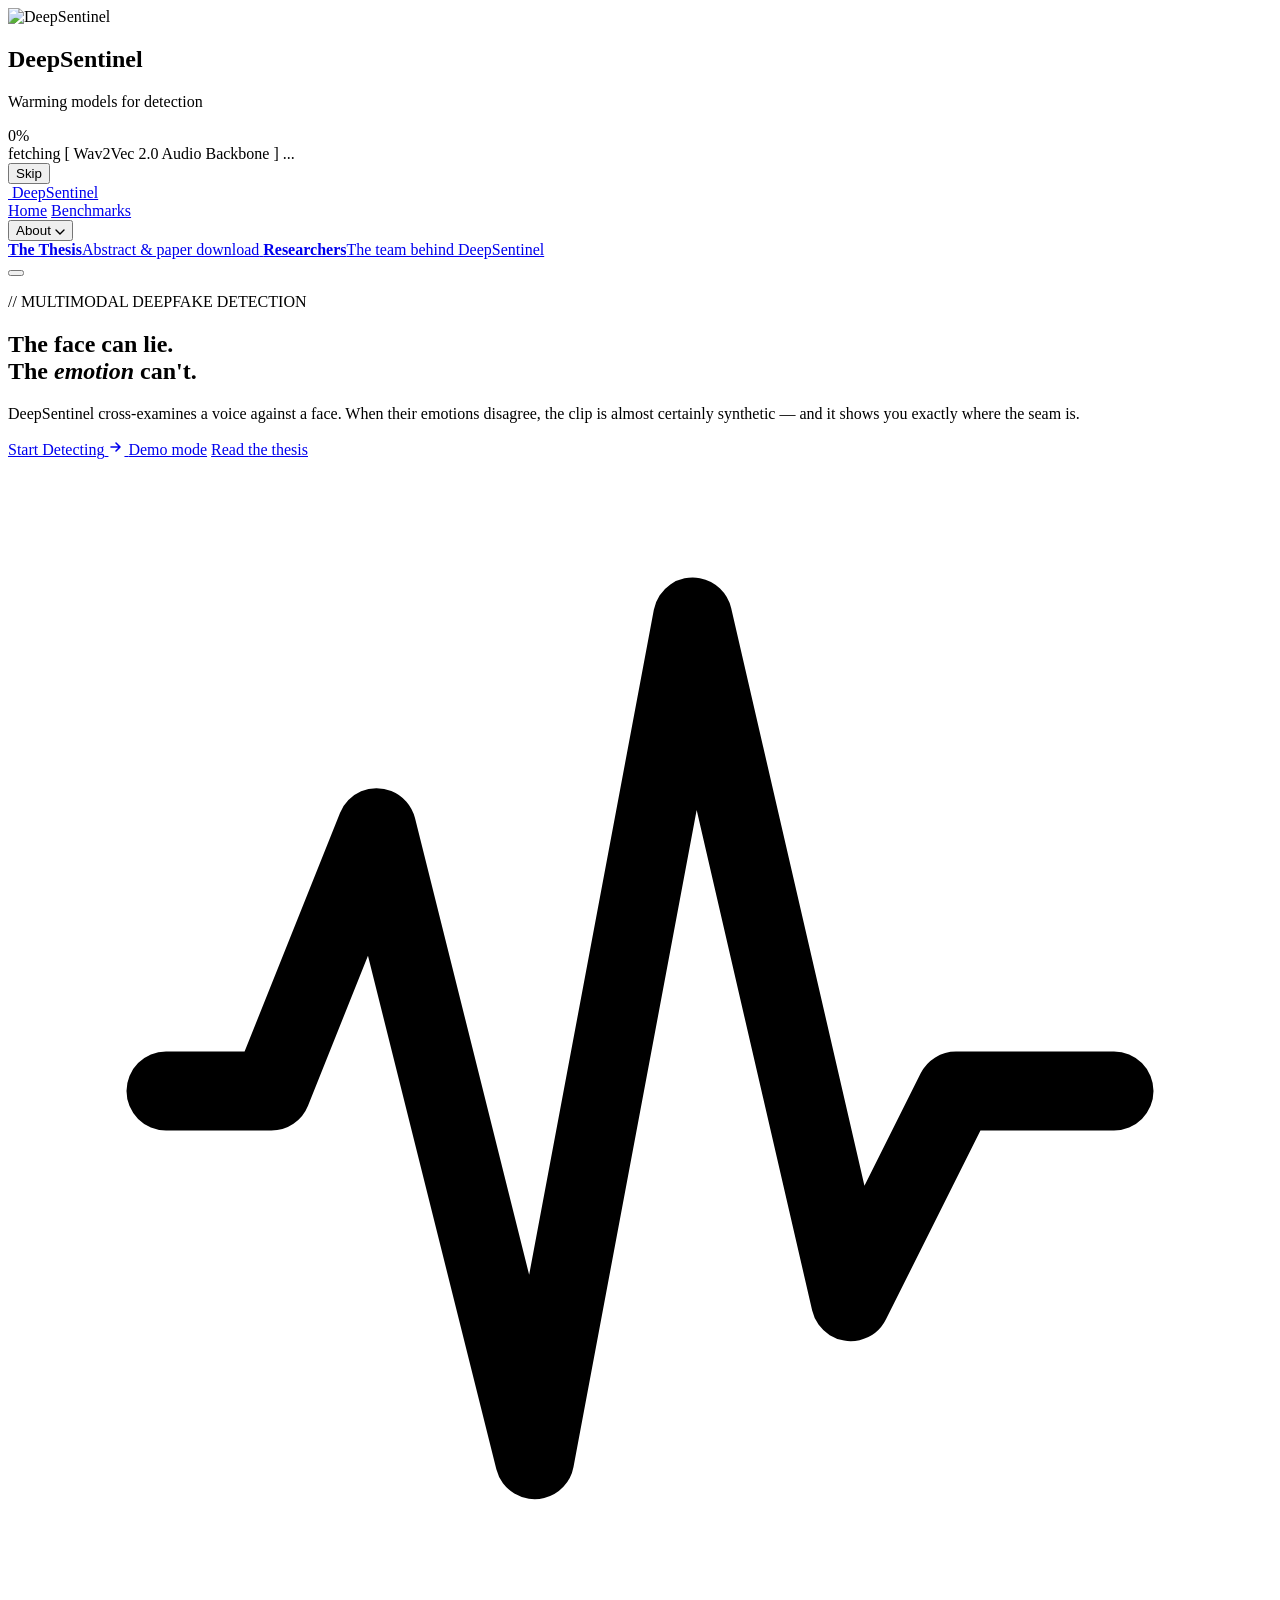
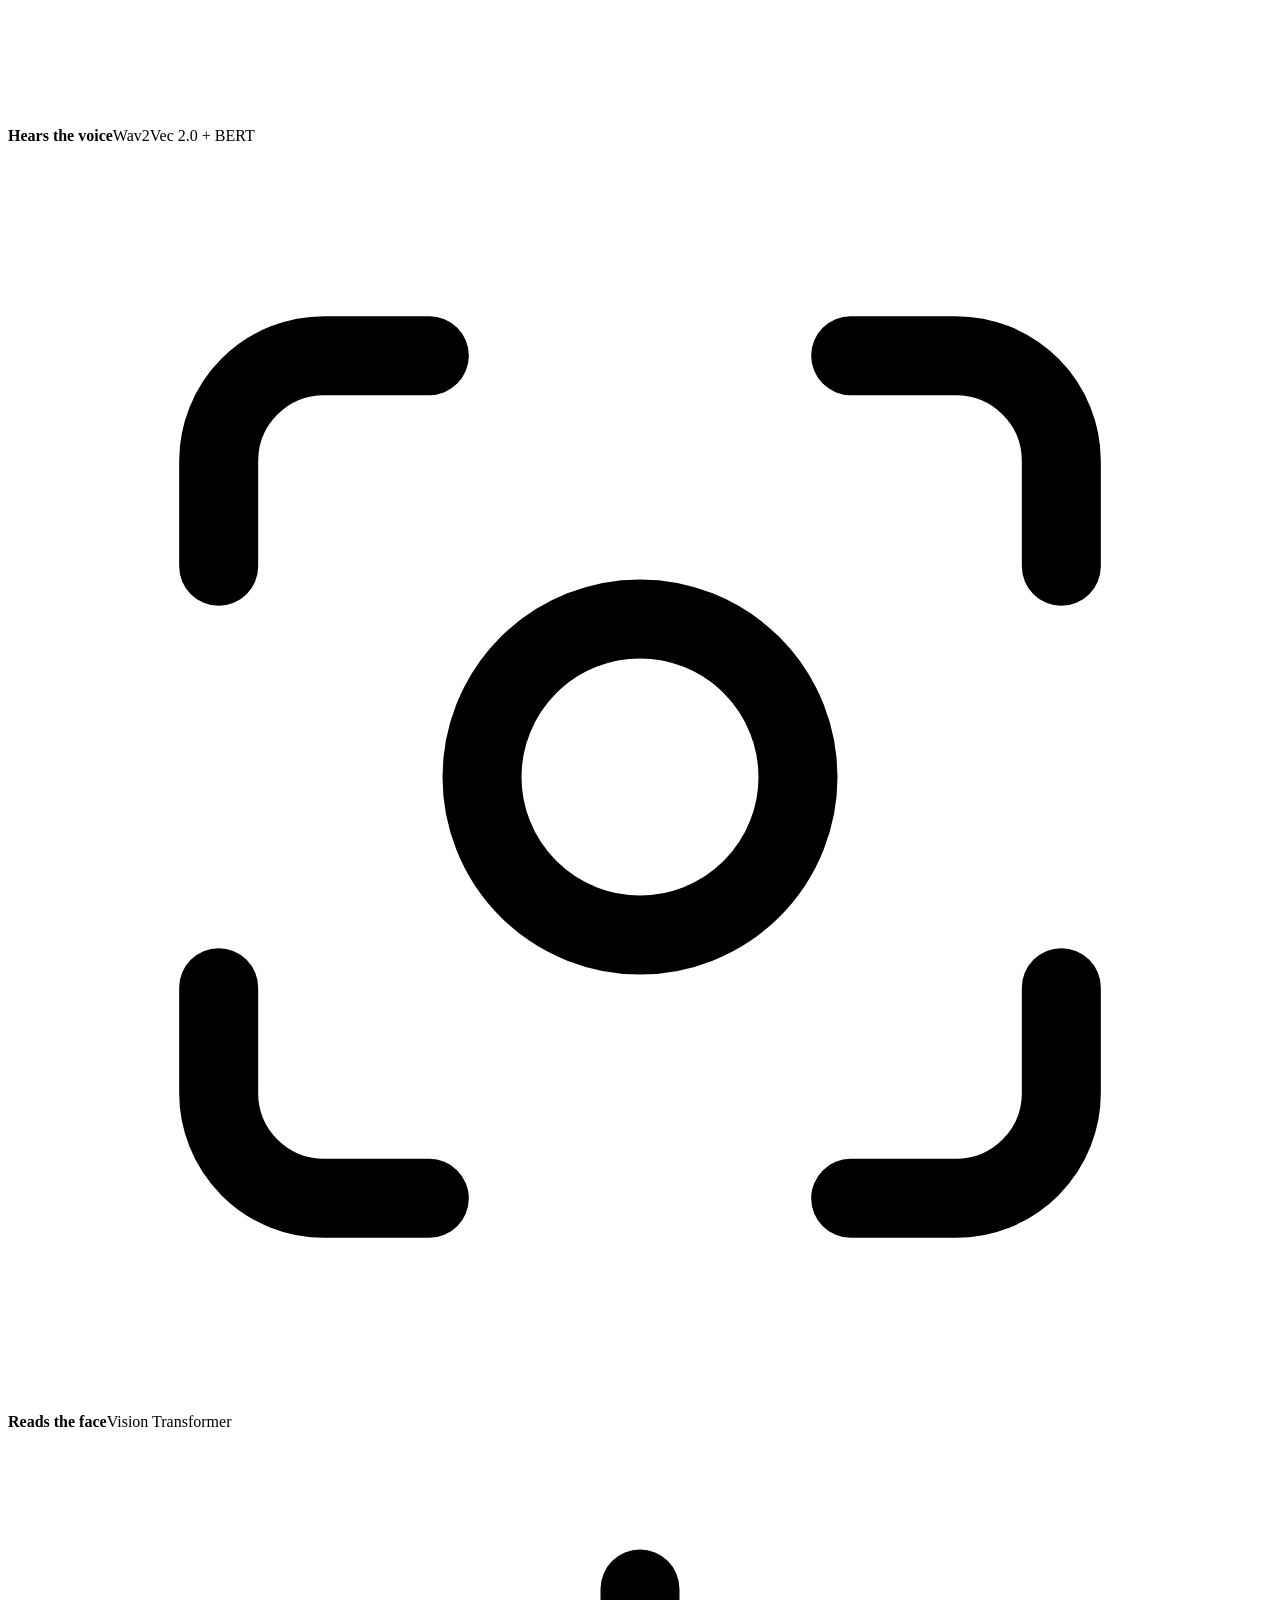
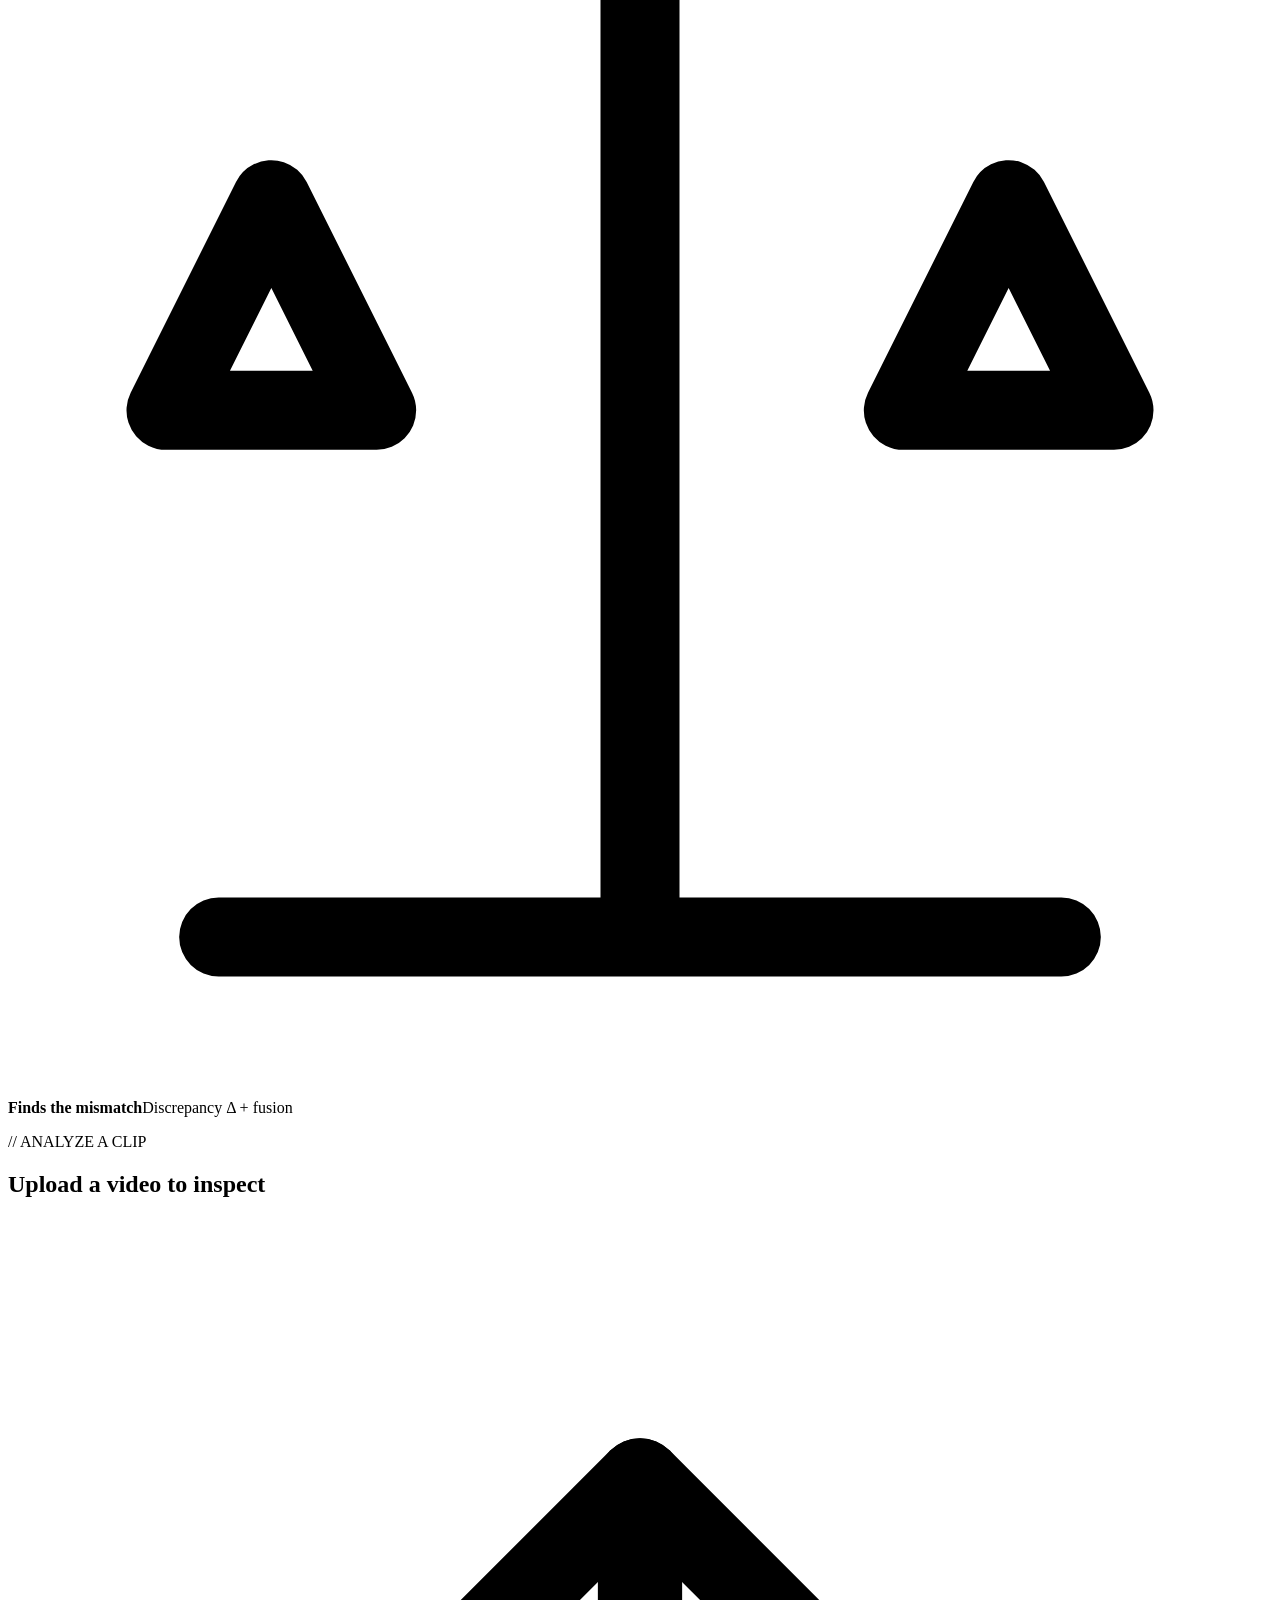
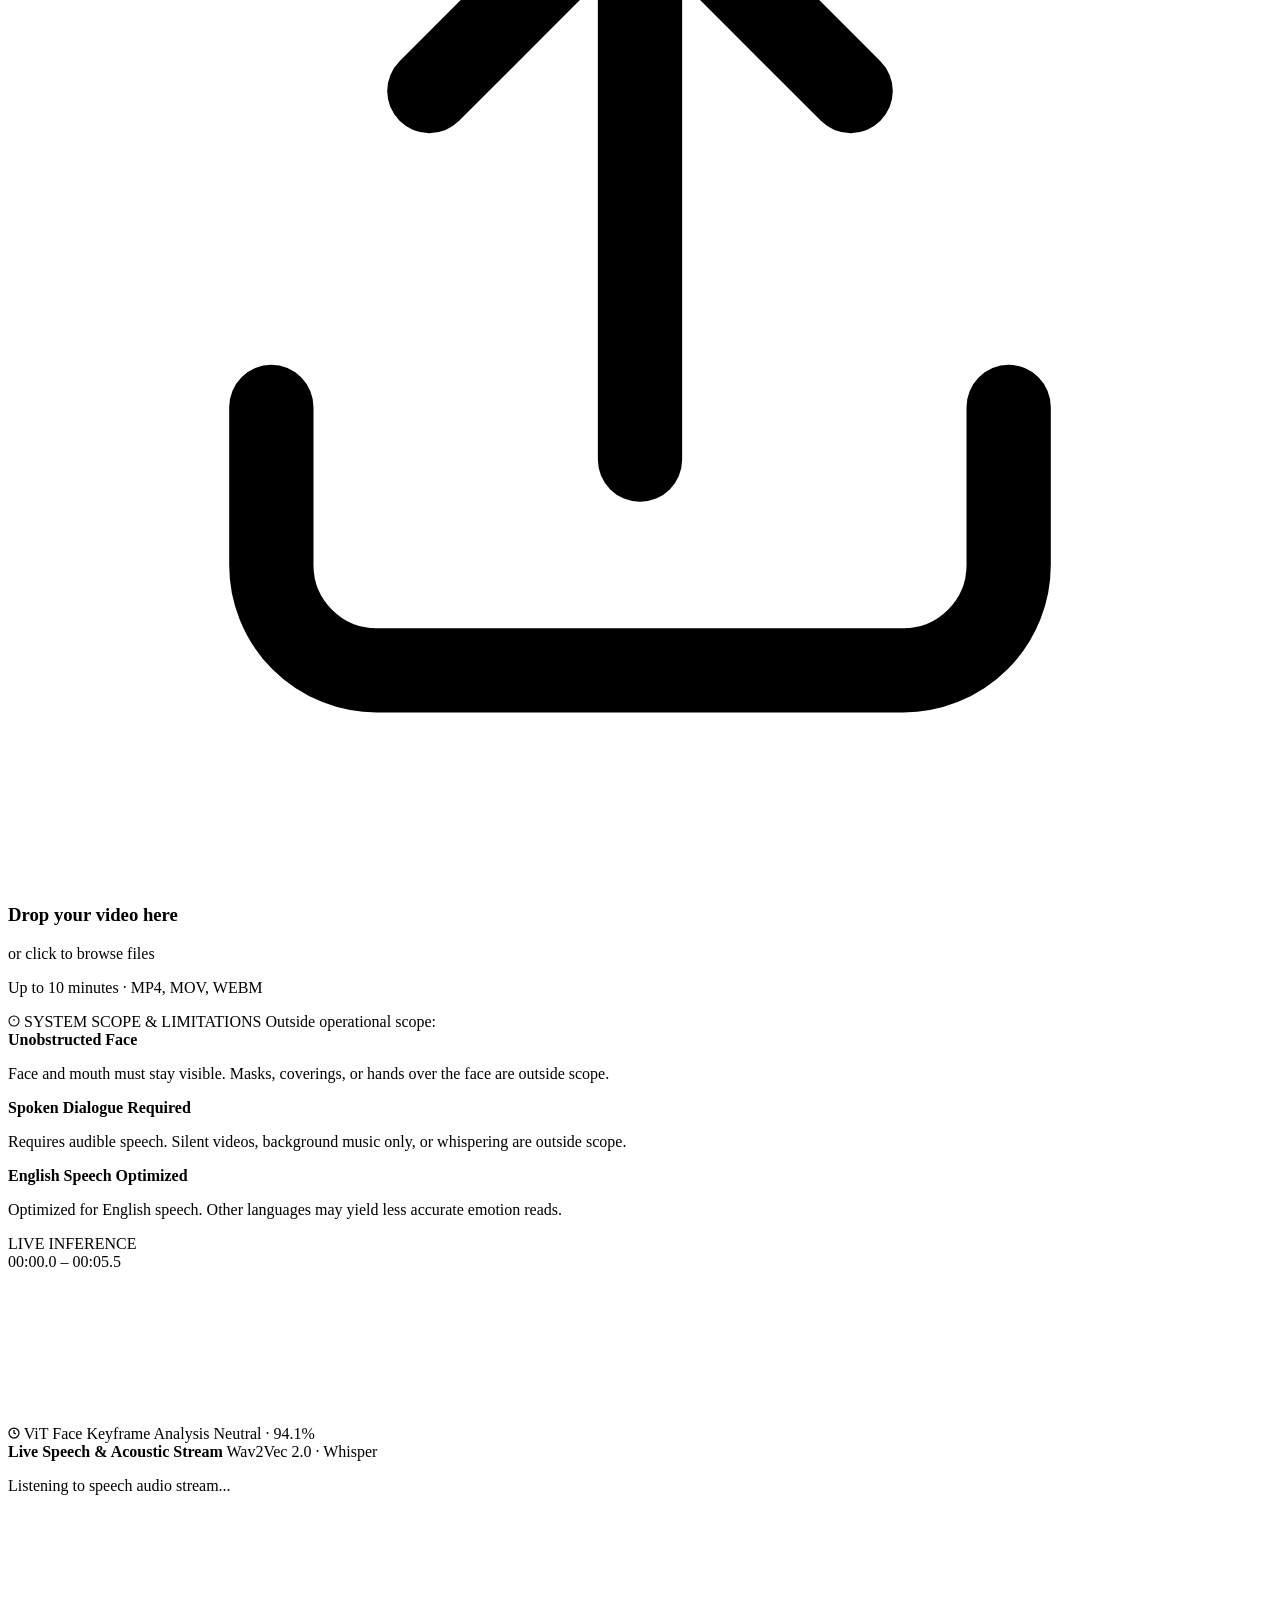
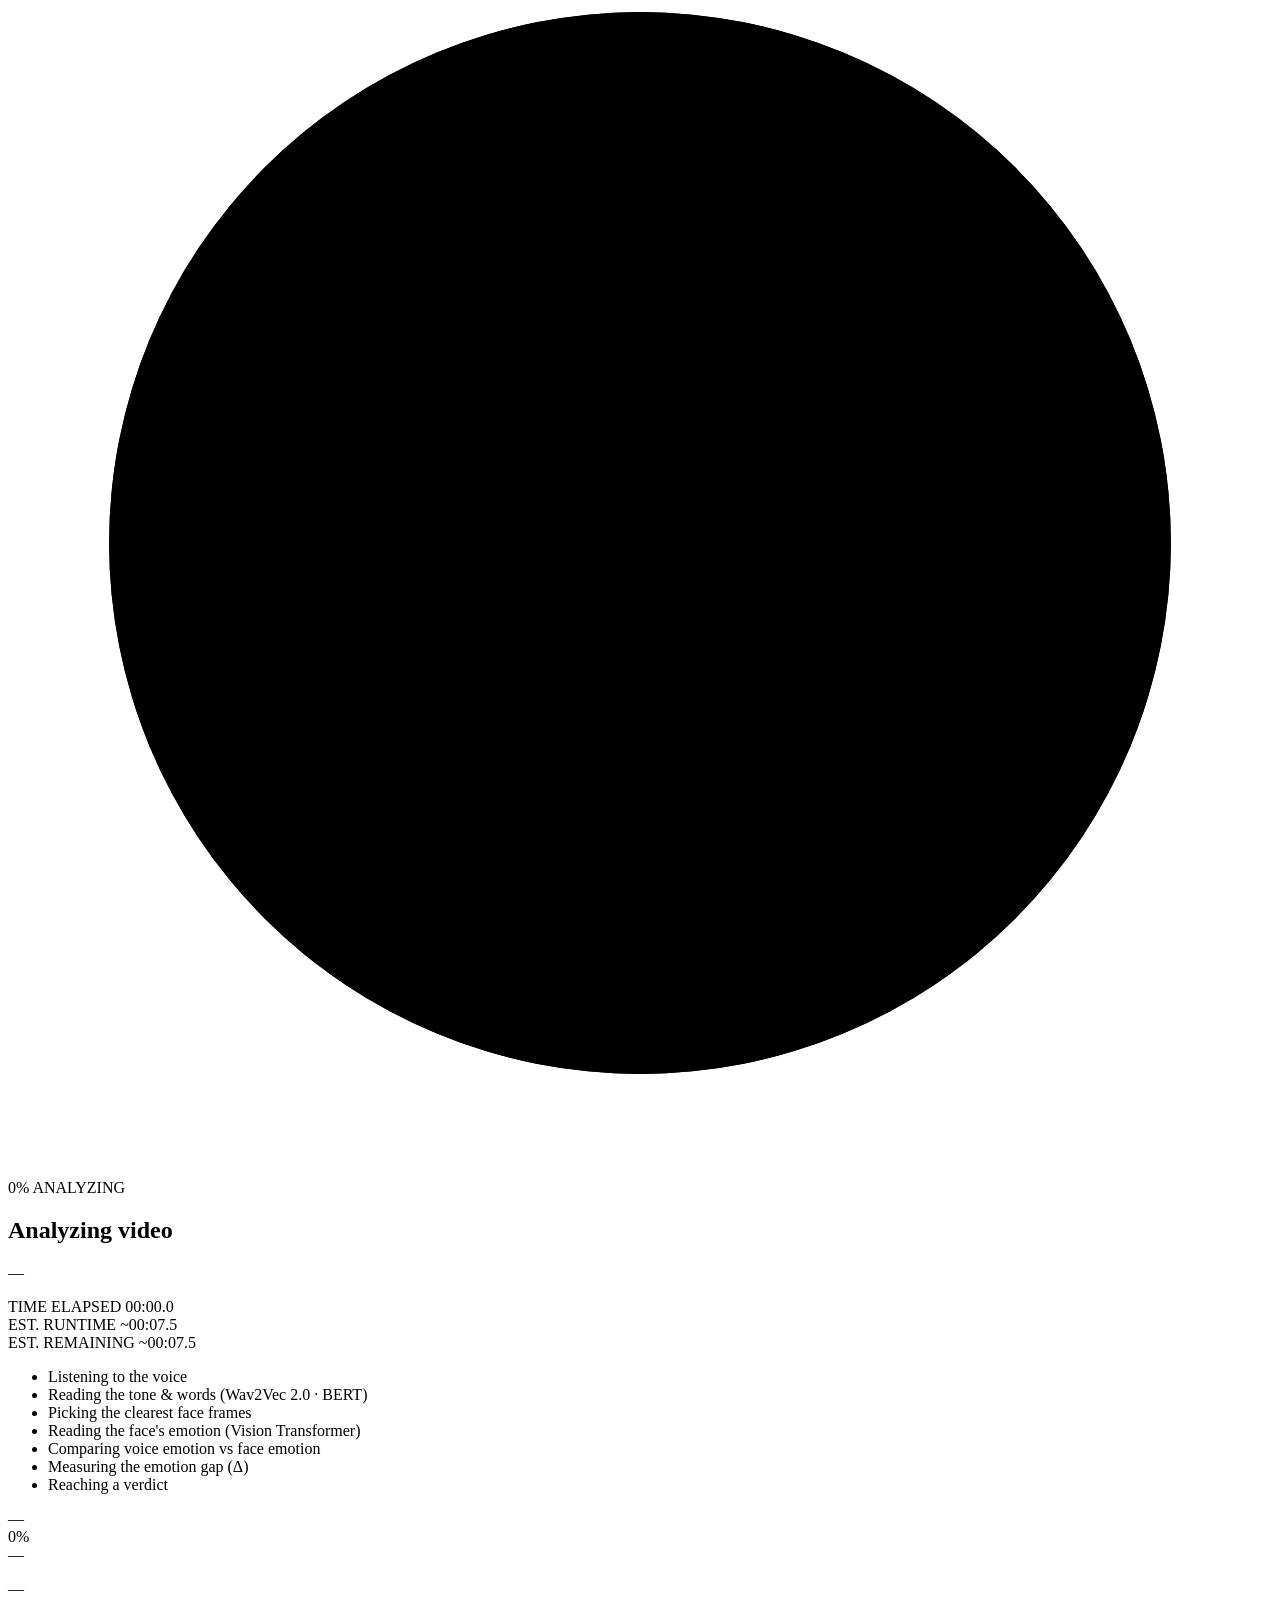
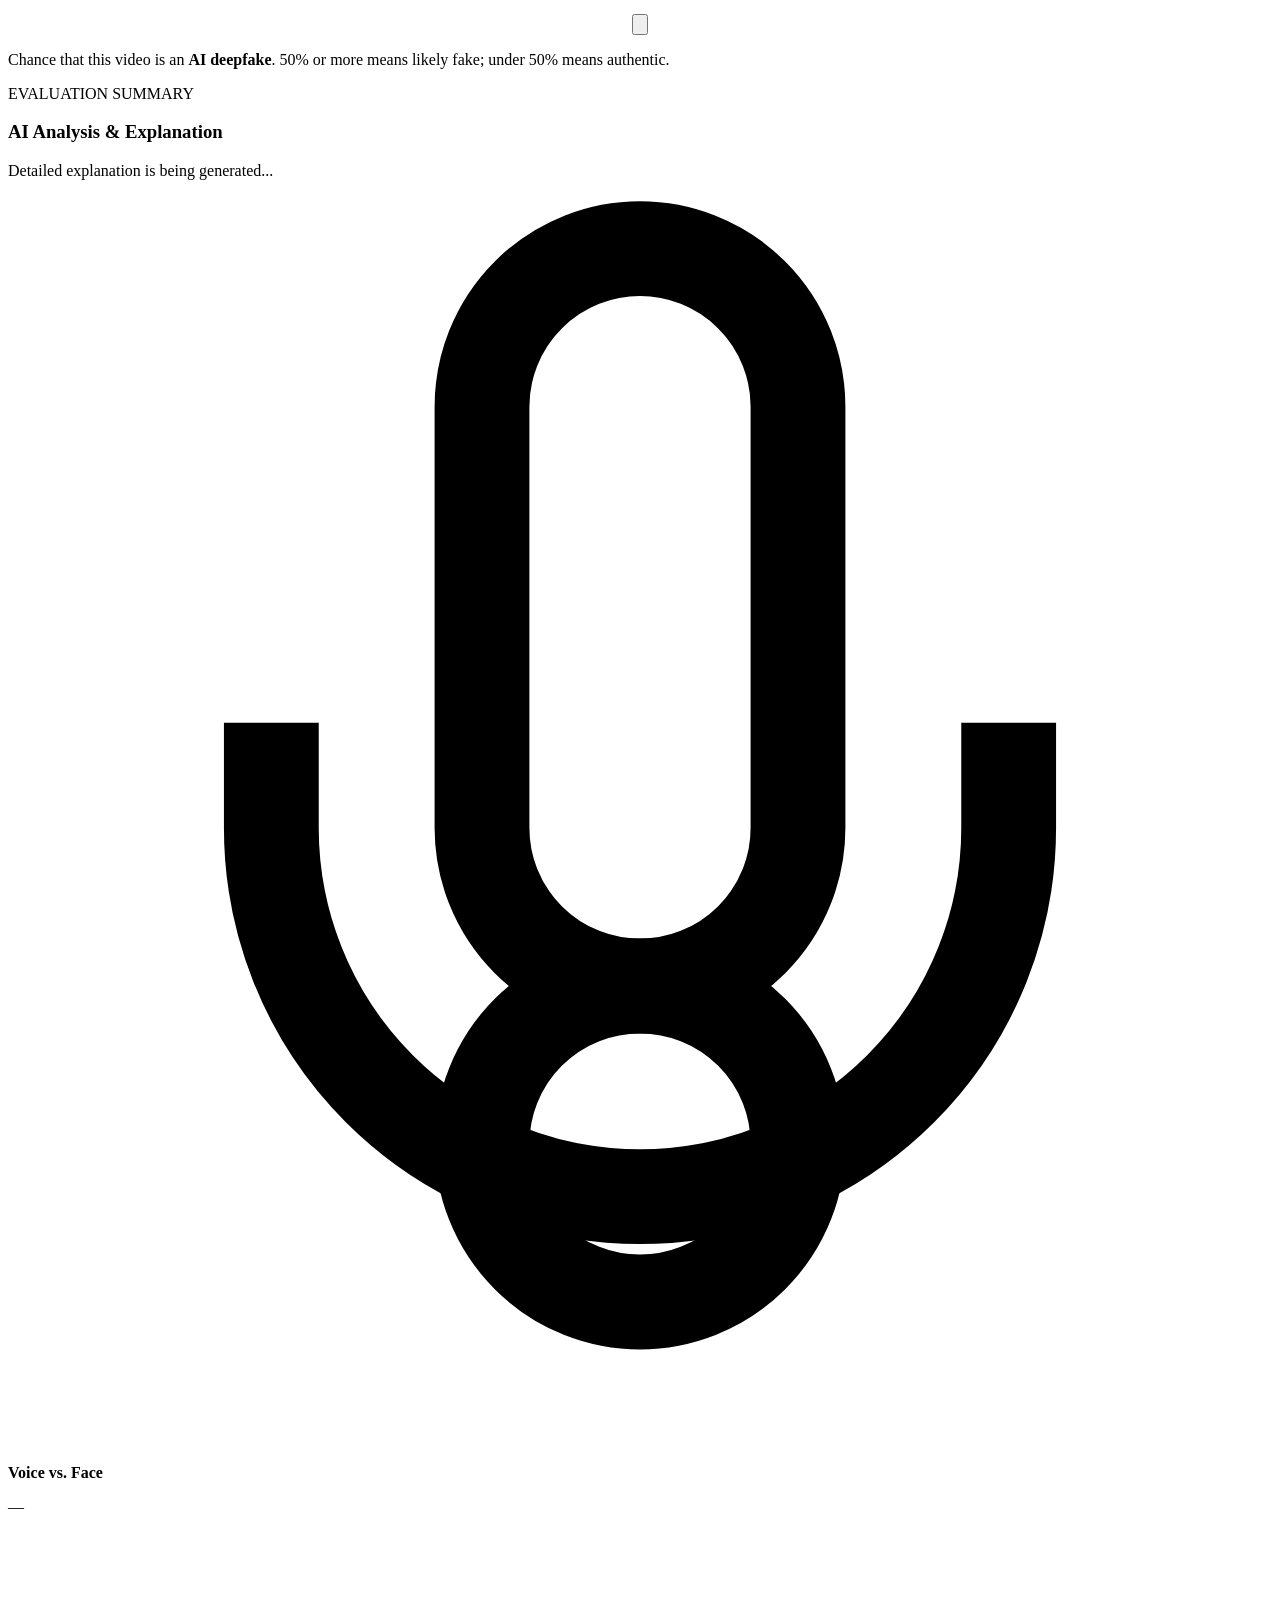
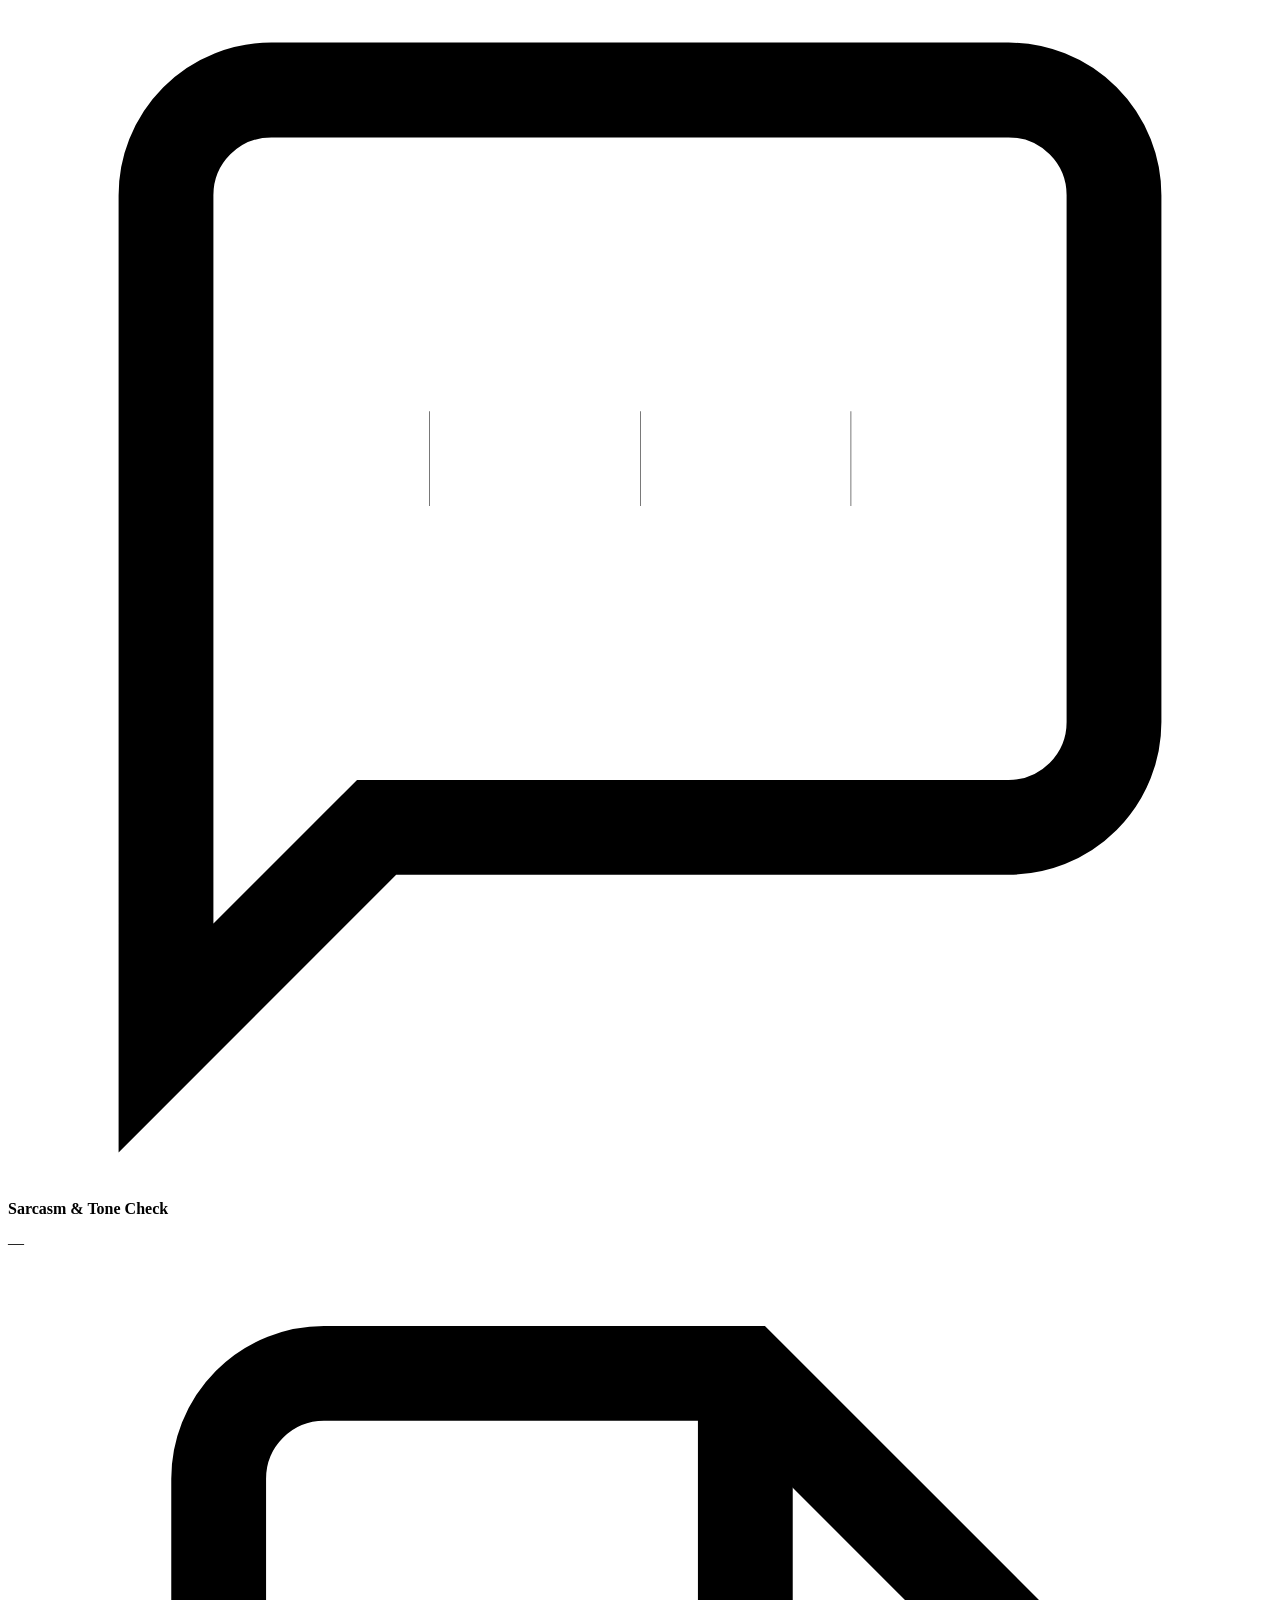
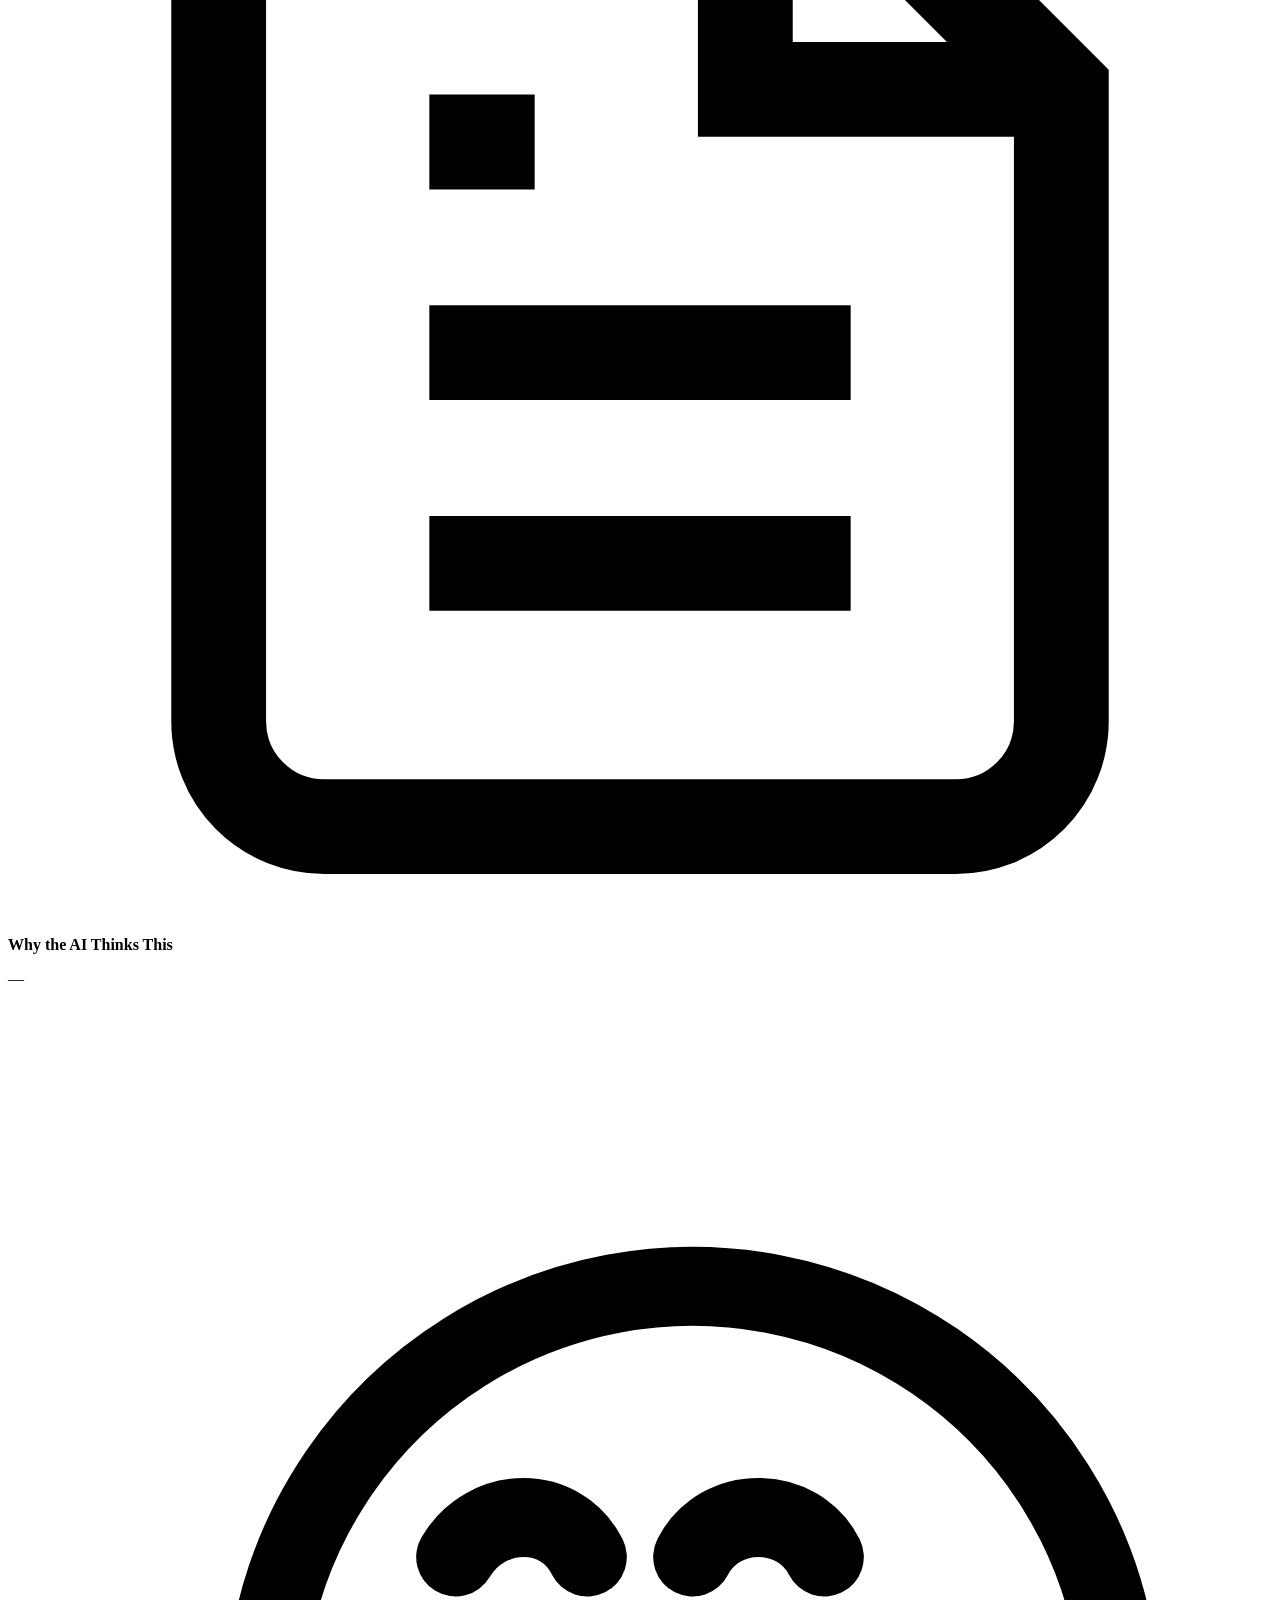
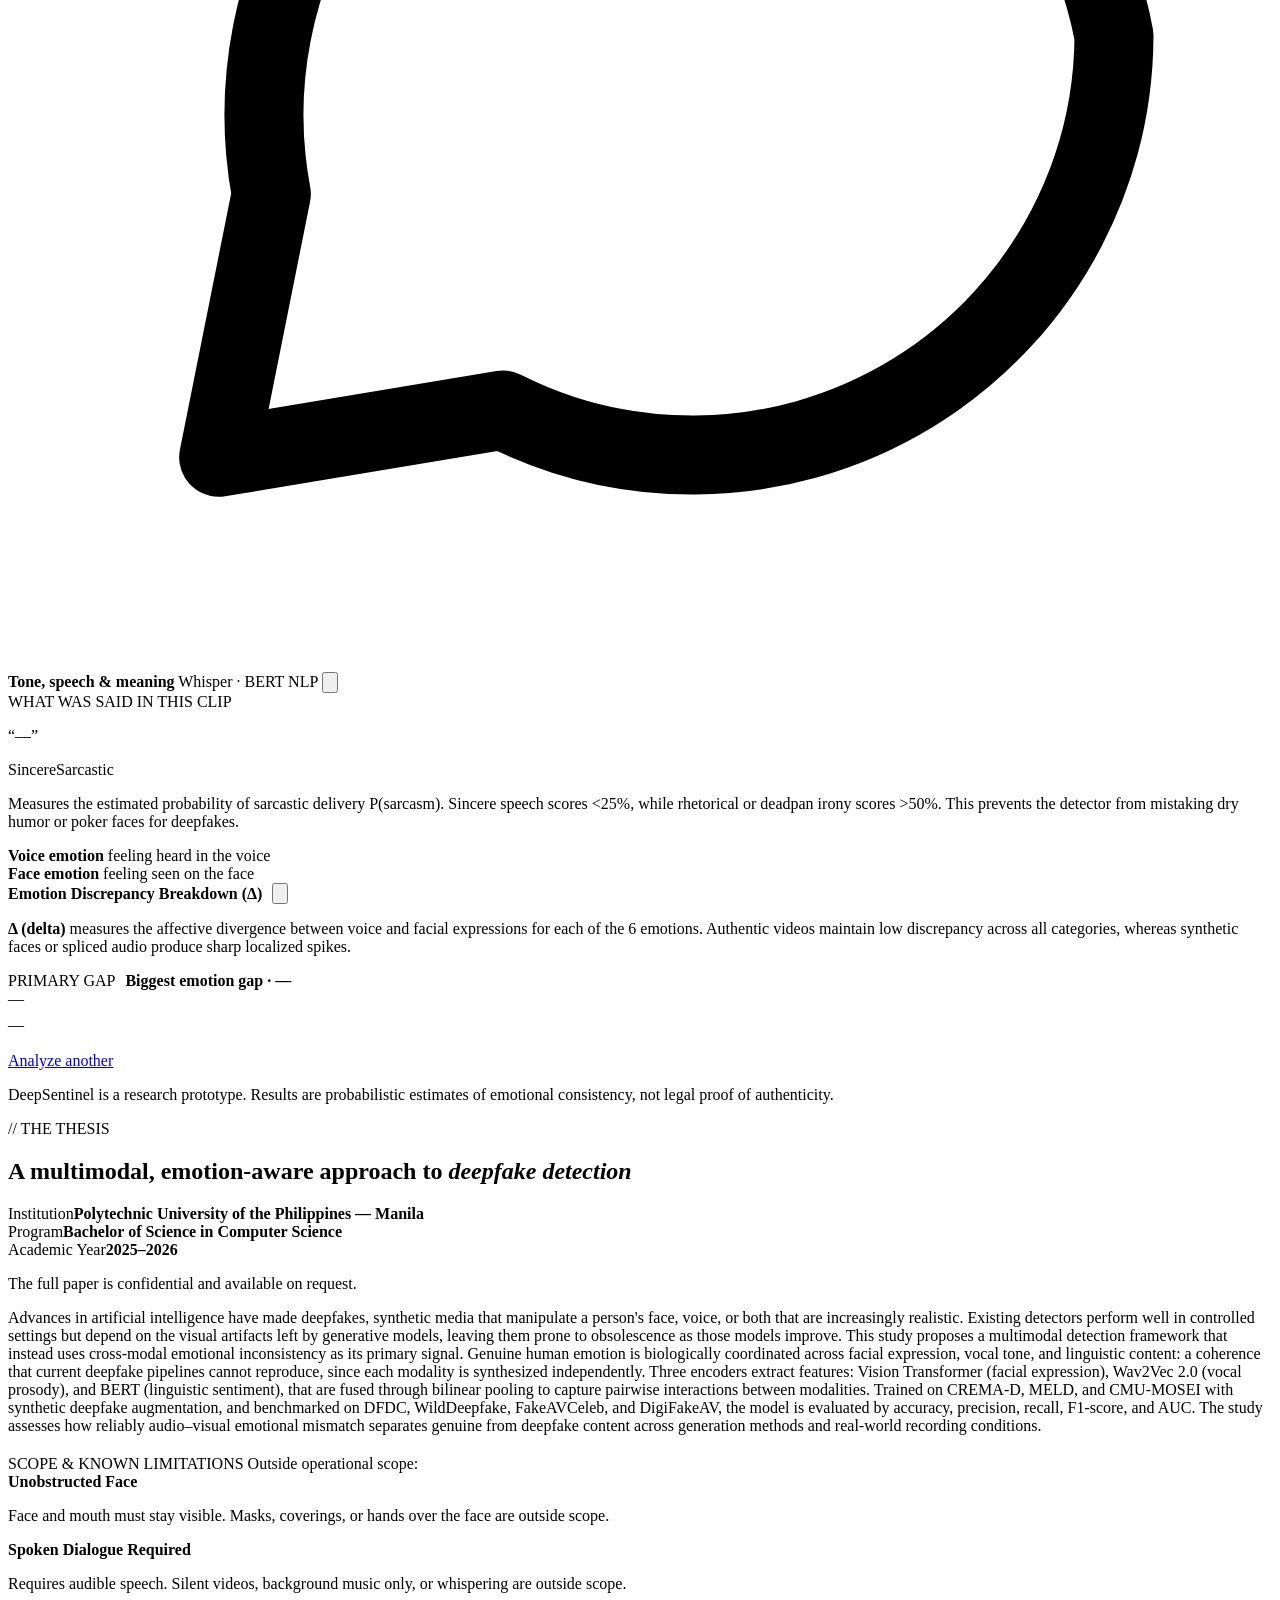
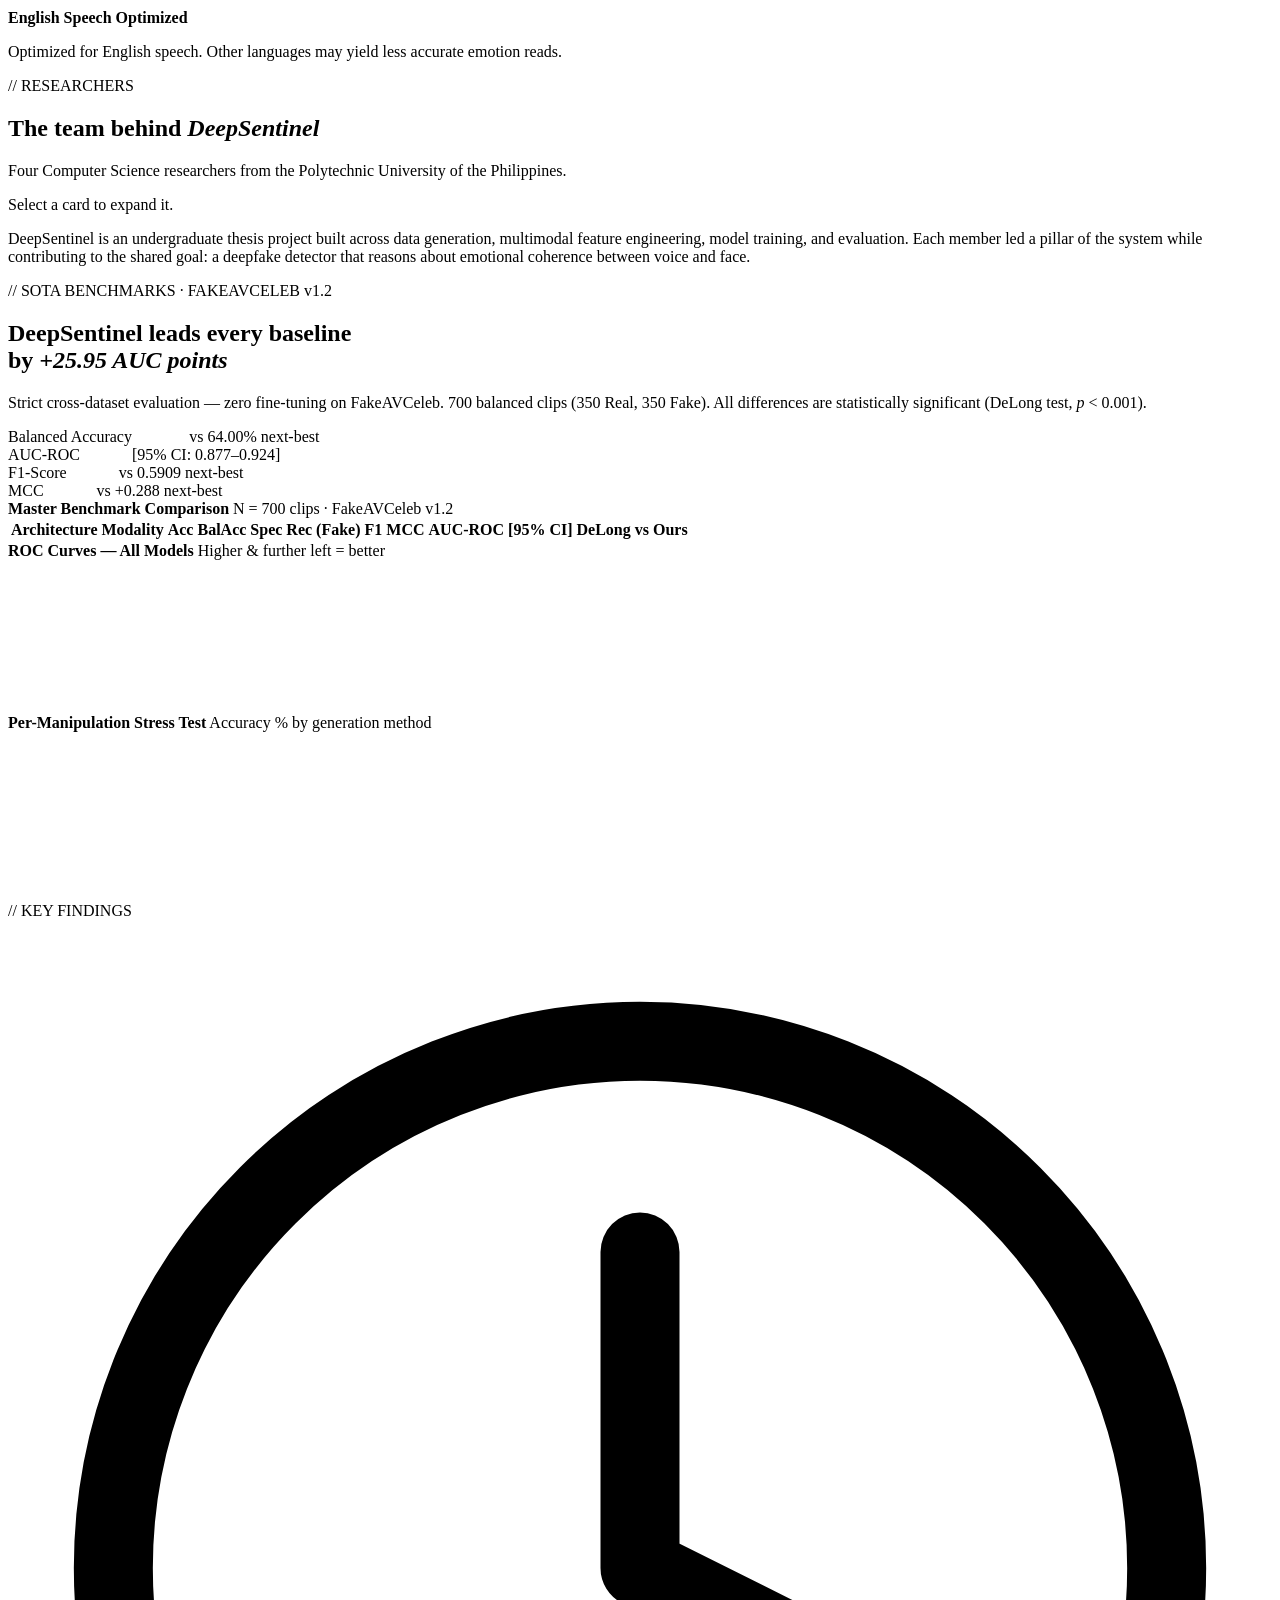
==== webapp/static/index.html @ 4bfe87c8 "feat(docs,webapp,generator): add manuscript revision master guide, webapp polish, and test generator" ====
<!DOCTYPE html>
<html lang="en">
<head>
  <meta charset="UTF-8" />
  <meta name="viewport" content="width=device-width, initial-scale=1.0" />
  <title>DeepSentinel — Multimodal Deepfake Detection</title>
  <link rel="icon" href="/static/img/logo.svg" type="image/svg+xml" />
  <link rel="preconnect" href="https://fonts.googleapis.com" />
  <link rel="preconnect" href="https://fonts.gstatic.com" crossorigin />
  <link href="https://fonts.googleapis.com/css2?family=Space+Grotesk:wght@400;500;600;700&family=Inter:wght@400;500;600&family=Instrument+Serif:ital@0;1&family=JetBrains+Mono:wght@400;500&display=swap" rel="stylesheet" />
  <link rel="stylesheet" href="/static/css/style.css?v=16" />
</head>
<body>
  <!-- ── Model Warmup Loading Screen (Simple & Clean Mirrored Bar) ──────────────── -->
  <aside class="warmup-screen" id="warmup-screen" aria-label="DeepSentinel Model Warmup">
    <div class="warmup-container">
      <div class="warmup-logo-box">
        <img src="/static/img/logo.svg" alt="DeepSentinel" class="warmup-logo" />
      </div>

      <div class="warmup-meta">
        <h1 class="warmup-title">DeepSentinel</h1>
        <p class="warmup-subtitle">Warming models for detection</p>
      </div>

      <!-- Percentage Display -->
      <div class="warmup-pct-wrap">
        <span class="warmup-pct-num" id="warmup-pct-num">0</span><span class="warmup-pct-unit">%</span>
      </div>

      <!-- Mirrored Progress Bar -->
      <div class="warmup-bar-container">
        <div class="warmup-bar-track" id="warmup-bar-track">
          <div class="warmup-bar-core"></div>
          <div class="warmup-bar-wing wing-left" id="warmup-wing-left"></div>
          <div class="warmup-bar-wing wing-right" id="warmup-wing-right"></div>
        </div>
      </div>

      <!-- Simple Dynamic Status Console Line: fetching [ ... ] ... -->
      <div class="warmup-status-box">
        <div class="warmup-status-line" id="warmup-status-line">
          <span class="w-status-action" id="warmup-action">fetching</span>
          <span class="w-status-bracket">[</span>
          <span class="w-status-target" id="warmup-target">Wav2Vec 2.0 Audio Backbone</span>
          <span class="w-status-bracket">]</span>
          <span class="w-status-dots"><span class="w-dot d1">.</span><span class="w-dot d2">.</span><span class="w-dot d3">.</span></span>
        </div>
      </div>

      <!-- Quick skip button -->
      <button class="warmup-skip-btn" id="warmup-skip-btn" type="button" aria-label="Skip warmup">
        <span>Skip</span>
      </button>
    </div>
  </aside>

  <!-- ── Aurora background ─────────────────────────────────────────────────── -->
  <div class="aurora" aria-hidden="true">
    <span class="silk"></span>
    <span class="blob b1"></span>
    <span class="blob b2"></span>
    <span class="blob b3"></span>
    <div class="gridlines"></div>
    <div class="grain"></div>
  </div>
  <div class="sparkles" id="sparkles" aria-hidden="true"></div>

  <!-- ── Header ────────────────────────────────────────────────────────────── -->
  <header class="site-header glass" id="header">
    <a class="brand" href="/" data-link>
      <img src="/static/img/logo.svg" alt="" class="brand-logo" />
      <span class="brand-name">DeepSentinel</span>
    </a>
    <nav class="nav" id="nav">
      <a href="/" data-link class="nav-link"><span>Home</span></a>
      <a href="/benchmarks" data-link class="nav-link"><span>Benchmarks</span></a>
      <div class="nav-dropdown">
        <button class="nav-link nav-dropdown-toggle" aria-haspopup="true" aria-expanded="false">
          <span>About</span>
          <svg class="chev" width="10" height="6" viewBox="0 0 10 6" fill="none"><path d="M1 1l4 4 4-4" stroke="currentColor" stroke-width="1.4" stroke-linecap="round"/></svg>
        </button>
        <div class="nav-menu glass">
          <a href="/about/thesis" data-link class="nav-menu-item">
            <strong>The Thesis</strong><span>Abstract &amp; paper download</span>
          </a>
          <a href="/about/researchers" data-link class="nav-menu-item">
            <strong>Researchers</strong><span>The team behind DeepSentinel</span>
          </a>
        </div>
      </div>
    </nav>
    <button class="nav-burger" id="burger" aria-label="Menu"><span></span><span></span><span></span></button>
  </header>

  <main id="app">
    <!-- ── Landing ─────────────────────────────────────────────────────────── -->
    <section class="view" data-view="landing">
      <div class="hero">
        <div class="hero-sprites" aria-hidden="true">
          <span class="shape s-ring"></span>
          <span class="shape s-ring2"></span>
          <span class="shape s-ring3"></span>
          <span class="shape s-square"></span>
          <span class="shape s-square2"></span>
          <span class="shape s-plus"></span>
          <span class="shape s-dot"></span>
          <span class="shape s-dot2"></span>
        </div>
        <p class="eyebrow" data-reveal>// MULTIMODAL DEEPFAKE DETECTION</p>
        <h1 class="display" data-reveal>The face can lie.<br />The <em>emotion</em> can't.</h1>
        <p class="lede" data-reveal>
          DeepSentinel cross-examines a voice against a face. When their emotions disagree, the clip
          is almost certainly synthetic — and it shows you exactly where the seam is.
        </p>
        <div class="cta-row" data-reveal>
          <a href="/upload" data-link class="btn btn-primary magnetic">
            <span>Start Detecting</span>
            <svg width="16" height="16" viewBox="0 0 16 16" fill="none"><path d="M3 8h9M8 4l4 4-4 4" stroke="currentColor" stroke-width="1.6" stroke-linecap="round" stroke-linejoin="round"/></svg>
          </a>
          <a href="/demo/upload" data-link class="btn btn-glass magnetic">Demo mode</a>
          <a href="/about/thesis" data-link class="btn btn-glass magnetic">Read the thesis</a>
        </div>
        <div class="hero-features glass" data-reveal>
          <div class="hf">
            <span class="hf-ic ic-blue"><svg viewBox="0 0 24 24" fill="none"><path d="M3 12h2l2-5 3 12 3-16 3 13 2-4h3" stroke="currentColor" stroke-width="1.5" stroke-linecap="round" stroke-linejoin="round"/></svg></span>
            <div class="hf-txt"><strong>Hears the voice</strong><span>Wav2Vec&nbsp;2.0 + BERT</span></div>
          </div>
          <span class="hf-div"></span>
          <div class="hf">
            <span class="hf-ic ic-teal"><svg viewBox="0 0 24 24" fill="none"><path d="M4 8V6a2 2 0 0 1 2-2h2M16 4h2a2 2 0 0 1 2 2v2M20 16v2a2 2 0 0 1-2 2h-2M8 20H6a2 2 0 0 1-2-2v-2" stroke="currentColor" stroke-width="1.5" stroke-linecap="round"/><circle cx="12" cy="12" r="3" stroke="currentColor" stroke-width="1.5"/></svg></span>
            <div class="hf-txt"><strong>Reads the face</strong><span>Vision Transformer</span></div>
          </div>
          <span class="hf-div"></span>
          <div class="hf">
            <span class="hf-ic ic-copper"><svg viewBox="0 0 24 24" fill="none"><path d="M12 3v18M5 7l-2 4h4l-2-4zM19 7l-2 4h4l-2-4zM4 21h16" stroke="currentColor" stroke-width="1.5" stroke-linecap="round" stroke-linejoin="round"/></svg></span>
            <div class="hf-txt"><strong>Finds the mismatch</strong><span>Discrepancy Δ + fusion</span></div>
          </div>
        </div>
      </div>
    </section>

    <!-- ── Upload ──────────────────────────────────────────────────────────── -->
    <section class="view" data-view="upload">
      <div class="stage" id="upload-stage">
        <p class="eyebrow center" id="upload-eyebrow" data-reveal>// ANALYZE A CLIP</p>
        <h2 class="stage-title" id="upload-title" data-reveal>Upload a video to inspect</h2>
        <div id="dropzone" class="dropzone glass-card" tabindex="0" data-reveal>
          <div class="dz-sheen"></div>
          <div class="dz-empty">
            <span class="dz-icon">
              <svg viewBox="0 0 24 24" fill="none"><path d="M12 16V5" stroke="currentColor" stroke-width="1.6" stroke-linecap="round"/><path d="M8 9l4-4 4 4" stroke="currentColor" stroke-width="1.6" stroke-linecap="round" stroke-linejoin="round"/><path d="M5 15v3a2 2 0 0 0 2 2h10a2 2 0 0 0 2-2v-3" stroke="currentColor" stroke-width="1.6" stroke-linecap="round"/></svg>
            </span>
            <h3>Drop your video here</h3>
            <p class="muted">or click to browse files</p>
            <p class="hint">Up to 10 minutes · MP4, MOV, WEBM</p>
          </div>
          <div class="dz-file" hidden>
            <span class="dz-icon">
              <svg viewBox="0 0 24 24" fill="none"><rect x="3" y="5" width="18" height="14" rx="3" stroke="currentColor" stroke-width="1.5"/><path d="M10 9.5v5l4-2.5-4-2.5z" fill="currentColor"/></svg>
            </span>
            <p class="dz-file-name">file.mp4</p>
          </div>
          <input id="file-input" type="file" accept="video/mp4,video/quicktime,video/webm,.mp4,.mov,.webm" hidden />
        </div>

        <!-- ── Interactive Playback & Clip Selector (Up to 10 min) ────────── -->
        <div id="crop-panel" class="crop-panel glass-card" hidden data-reveal>
          <div class="crop-header">
            <div class="crop-header-left">
              <span class="crop-chip mono-tag" id="crop-file-info">video.mp4 · 00:00</span>
            </div>
            <button id="change-video-btn" type="button" class="btn-text">
              <svg width="14" height="14" viewBox="0 0 24 24" fill="none" stroke="currentColor" stroke-width="2" stroke-linecap="round" stroke-linejoin="round"><path d="M21 15v4a2 2 0 0 1-2 2H5a2 2 0 0 1-2-2v-4"/><polyline points="17 8 12 3 7 8"/><line x1="12" y1="3" x2="12" y2="15"/></svg>
              <span>Change Video</span>
            </button>
          </div>

          <!-- Sleek Cinematic Video Player Container -->
          <div class="crop-video-container" id="video-wrapper">
            <video id="crop-video" preload="metadata" playsinline></video>
            <div id="video-center-indicator" class="video-center-indicator">
              <svg viewBox="0 0 24 24" fill="currentColor"><polygon points="6 4 19 12 6 20 6 4"/></svg>
            </div>

            <!-- Bottom Glass Player Controls -->
            <div class="video-control-bar">
              <button id="player-play-btn" type="button" class="player-btn" aria-label="Play/Pause">
                <svg class="icon-play" viewBox="0 0 24 24" fill="currentColor"><polygon points="6 4 19 12 6 20 6 4"/></svg>
                <svg class="icon-pause" viewBox="0 0 24 24" fill="currentColor"><rect x="6" y="4" width="4" height="16"/><rect x="14" y="4" width="4" height="16"/></svg>
              </button>
              <div class="player-time-display">
                <span id="player-curr-time">00:00.0</span> <span class="time-sep">/</span> <span id="player-total-time">00:00.0</span>
              </div>
              <div class="player-badge-clip">
                <span class="badge-dot"></span>
                <span>Clip: <strong id="player-clip-range">00:00.0 – 00:10.0</strong></span>
              </div>
              <div class="player-controls-right">
                <button id="player-jump-start" type="button" class="player-pill-btn" title="Jump to start of selected clip">
                  <svg width="12" height="12" viewBox="0 0 24 24" fill="none" stroke="currentColor" stroke-width="2" stroke-linecap="round" stroke-linejoin="round"><polygon points="19 20 9 12 19 4 19 20"/><line x1="5" y1="19" x2="5" y2="5"/></svg>
                  <span>To Clip</span>
                </button>
                <button id="player-mute-btn" type="button" class="player-btn player-btn-sm" aria-label="Toggle Mute">
                  <svg class="icon-vol-on" viewBox="0 0 24 24" fill="none" stroke="currentColor" stroke-width="2" stroke-linecap="round" stroke-linejoin="round"><polygon points="11 5 6 9 2 9 2 15 6 15 11 19 11 5"/><path d="M15.54 8.46a5 5 0 0 1 0 7.07"/><path d="M19.07 4.93a10 10 0 0 1 0 14.14"/></svg>
                  <svg class="icon-vol-off" viewBox="0 0 24 24" fill="none" stroke="currentColor" stroke-width="2" stroke-linecap="round" stroke-linejoin="round"><polygon points="11 5 6 9 2 9 2 15 6 15 11 19 11 5"/><line x1="23" y1="9" x2="17" y2="15"/><line x1="17" y1="9" x2="23" y2="15"/></svg>
                </button>
              </div>
            </div>
          </div>

          <!-- Interactive Timeline Scrubber & Filmstrip -->
          <div class="crop-timeline-wrapper">
            <div class="timeline-header-row">
              <div class="timeline-time-col">
                <span class="time-label">Start</span>
                <strong class="time-value" id="start-time-val">00:00.0</strong>
              </div>
              <div class="timeline-status-col">
                <span id="crop-duration-pill" class="pill pill-optimal">10.0s selected (3s – 20s optimal)</span>
              </div>
              <div class="timeline-time-col text-right">
                <span class="time-label">End</span>
                <strong class="time-value" id="end-time-val">00:10.0</strong>
              </div>
            </div>

            <!-- Timeline track with filmstrip, stretch handles, and draggable window -->
            <div id="timeline-track" class="timeline-track">
              <canvas id="filmstrip-canvas" class="timeline-filmstrip"></canvas>
              <div class="timeline-mask timeline-mask-left" id="timeline-mask-left"></div>
              <div class="timeline-mask timeline-mask-right" id="timeline-mask-right"></div>
              
              <!-- Draggable / Pannable Selected Window -->
              <div class="timeline-window" id="timeline-window" title="Drag horizontally to slide the 3–20s clip">
                <span class="window-pan-hint">
                  <svg width="10" height="10" viewBox="0 0 24 24" fill="none" stroke="currentColor" stroke-width="2.4"><path d="m9 18-6-6 6-6M15 6l6 6-6 6"/></svg>
                  <span>PAN CLIP</span>
                  <svg width="10" height="10" viewBox="0 0 24 24" fill="none" stroke="currentColor" stroke-width="2.4"><path d="m9 18-6-6 6-6M15 6l6 6-6 6"/></svg>
                </span>
              </div>

              <!-- Independent Stretch Handles (Left & Right) -->
              <div class="timeline-handle handle-left" id="handle-left" title="Drag to stretch start time (3s–20s)">
                <span class="handle-grip"></span>
              </div>
              <div class="timeline-handle handle-right" id="handle-right" title="Drag to stretch end time (3s–20s)">
                <span class="handle-grip"></span>
              </div>

              <div id="timeline-playhead" class="timeline-playhead"></div>

              <!-- Floating hover & stretch preview tooltip -->
              <div id="timeline-hover-card" class="timeline-hover-card">
                <canvas id="hover-canvas" width="120" height="68"></canvas>
                <div class="hover-time" id="hover-time-badge">00:00.0</div>
              </div>
            </div>

            <!-- Timeline ticks & quick presets -->
            <div class="crop-presets-row">
              <div class="presets-left">
                <span class="presets-caption">Quick presets:</span>
                <button type="button" class="btn-pill" id="preset-10s">First 10s</button>
                <button type="button" class="btn-pill" id="preset-20s">First 20s</button>
                <button type="button" class="btn-pill" id="preset-middle">Middle 10s</button>
              </div>
              <div class="presets-right">
                <button type="button" class="btn-preview-clip" id="preview-clip-btn">
                  <svg width="13" height="13" viewBox="0 0 24 24" fill="currentColor"><polygon points="5 3 19 12 5 21 5 3"/></svg>
                  <span>Preview Clip</span>
                </button>
              </div>
            </div>
          </div>
        </div>

        <button id="run-btn" class="btn btn-primary btn-block magnetic" hidden>
          <span id="run-btn-label">Run Analysis</span>
          <svg width="16" height="16" viewBox="0 0 16 16" fill="none"><path d="M3 8h9M8 4l4 4-4 4" stroke="currentColor" stroke-width="1.6" stroke-linecap="round" stroke-linejoin="round"/></svg>
        </button>
        <p id="upload-error" class="error-text" hidden></p>

        <!-- System Scope & Known Limitations Card -->
        <div class="scope-card glass-card" data-reveal>
          <div class="scope-header">
            <span class="scope-tag">
              <svg width="12" height="12" viewBox="0 0 24 24" fill="none" stroke="currentColor" stroke-width="2.2"><circle cx="12" cy="12" r="10"/><line x1="12" y1="8" x2="12" y2="12"/><line x1="12" y1="16" x2="12.01" y2="16"/></svg>
              <span>SYSTEM SCOPE &amp; LIMITATIONS</span>
            </span>
            <span class="scope-sub">Outside operational scope:</span>
          </div>
          <div class="scope-grid">
            <div class="scope-item">
              <span class="scope-dot"></span>
              <div>
                <strong>Unobstructed Face</strong>
                <p>Face and mouth must stay visible. Masks, coverings, or hands over the face are outside scope.</p>
              </div>
            </div>
            <div class="scope-item">
              <span class="scope-dot"></span>
              <div>
                <strong>Spoken Dialogue Required</strong>
                <p>Requires audible speech. Silent videos, background music only, or whispering are outside scope.</p>
              </div>
            </div>
            <div class="scope-item">
              <span class="scope-dot"></span>
              <div>
                <strong>English Speech Optimized</strong>
                <p>Optimized for English speech. Other languages may yield less accurate emotion reads.</p>
              </div>
            </div>
          </div>
        </div>
      </div>
    </section>

    <!-- ── Analyzing ───────────────────────────────────────────────────────── -->
    <section class="view" data-view="analyzing">
      <div class="stage stage-wide stage-analyzing">
        <div class="analyzing-grid">
          <!-- Left side: Live Playback, Detection Box & Transcript -->
          <div class="analyzing-left">
            <div class="analyzing-player-card glass-card">
              <div class="analyzing-player-header">
                <span class="live-pill"><span class="live-dot"></span> LIVE INFERENCE</span>
                <div class="analyzing-header-meta">
                  <span class="analyzing-chip mono-tag" id="analyzing-clip-badge">00:00.0 – 00:05.5</span>
                </div>
              </div>
              <div class="analyzing-video-wrapper">
                <video id="analyzing-video" playsinline muted autoplay loop></video>
                <canvas id="analyzing-hud-canvas"></canvas>
                <div class="analyzing-telemetry-badge" id="hud-telemetry-pill">
                  <span class="hud-phase-label" id="hud-phase-label">
                    <svg width="12" height="12" viewBox="0 0 24 24" fill="none" stroke="currentColor" stroke-width="2.5"><circle cx="12" cy="12" r="10"/><path d="M12 6v6l4 2"/></svg>
                    <span>ViT Face Keyframe Analysis</span>
                  </span>
                  <span class="hud-emotion-stat" id="hud-emotion-stat">Neutral · 94.1%</span>
                </div>
              </div>
            </div>

            <!-- Live Transcript Below Playback -->
            <div class="analyzing-transcript-card glass-card">
              <div class="transcript-header">
                <div class="live-audio-icon">
                  <span class="bar b1"></span>
                  <span class="bar b2"></span>
                  <span class="bar b3"></span>
                  <span class="bar b4"></span>
                </div>
                <strong>Live Speech &amp; Acoustic Stream</strong>
                <span class="transcript-model-tag mono-tag">Wav2Vec 2.0 · Whisper</span>
              </div>
              <div class="transcript-body">
                <p id="analyzing-transcript-text" class="analyzing-transcript-text">
                  <span class="typing-cursor">Listening to speech audio stream...</span>
                </p>
              </div>
            </div>
          </div>

          <!-- Right side: Analyzing Steps & Pipeline Progress -->
          <div class="analyzing-right">
            <div class="analyzing-status-card glass-card">
              <div class="loader loader-lg">
                <svg class="loader-ring" viewBox="0 0 100 100">
                  <defs>
                    <linearGradient id="loaderGrad" x1="0" y1="0" x2="100" y2="100" gradientUnits="userSpaceOnUse">
                      <stop offset="0%" stop-color="#1EA896" />
                      <stop offset="50%" stop-color="#3DF3D8" />
                      <stop offset="100%" stop-color="#72A1E5" />
                    </linearGradient>
                  </defs>
                  <circle class="track" cx="50" cy="50" r="42" />
                  <circle class="arc" id="loader-arc" cx="50" cy="50" r="42" />
                </svg>
                <div class="loader-center">
                  <span class="loader-pct" id="analyzing-progress-pct">0%</span>
                  <span class="loader-sub">ANALYZING</span>
                </div>
              </div>
              <h2 class="stage-title analyzing-title">Analyzing video</h2>
              <p class="muted" id="analyzing-file">—</p>

              <!-- Evaluation Timing Telemetry Bar -->
              <div class="analyzing-timing-bar">
                <div class="timing-col">
                  <span class="timing-lbl">TIME ELAPSED</span>
                  <span class="timing-num" id="timing-elapsed-val">00:00.0</span>
                </div>
                <div class="timing-divider"></div>
                <div class="timing-col">
                  <span class="timing-lbl">EST. RUNTIME</span>
                  <span class="timing-num" id="timing-est-val">~00:07.5</span>
                </div>
                <div class="timing-divider"></div>
                <div class="timing-col">
                  <span class="timing-lbl">EST. REMAINING</span>
                  <span class="timing-num highlight" id="timing-remaining-val">~00:07.5</span>
                </div>
              </div>
              <ul class="steps analyzing-steps" id="steps">
                <li data-step><span class="step-dot"></span>Listening to the voice</li>
                <li data-step><span class="step-dot"></span>Reading the tone &amp; words <span class="step-tech">(Wav2Vec&nbsp;2.0 · BERT)</span></li>
                <li data-step><span class="step-dot"></span>Picking the clearest face frames</li>
                <li data-step><span class="step-dot"></span>Reading the face's emotion <span class="step-tech">(Vision Transformer)</span></li>
                <li data-step><span class="step-dot"></span>Comparing voice emotion vs face emotion</li>
                <li data-step><span class="step-dot"></span>Measuring the emotion gap <span class="step-tech">(Δ)</span></li>
                <li data-step><span class="step-dot"></span>Reaching a verdict</li>
              </ul>
            </div>

            <!-- Diagnostic Error Card (Halt pipeline on input modality / quality validation failure) -->
            <div id="analyzing-error-card" class="analyzing-error-card glass-card" hidden>
              <div class="diag-badge-wrapper">
                <span class="diag-badge-pill" id="diag-error-badge">INPUT VERIFICATION FAILED</span>
              </div>
              <h2 class="diag-title" id="diag-error-title">Modality Error Detected</h2>
              <p class="diag-message" id="diag-error-message">DeepSentinel halted analysis because this clip does not meet multimodal input requirements.</p>

              <div class="diag-suggestions-box">
                <span class="diag-box-label">RECOMMENDED ADJUSTMENTS</span>
                <ul class="diag-checklist" id="diag-suggestions-list">
                  <!-- Populated dynamically -->
                </ul>
              </div>

              <div class="diag-actions-row">
                <button type="button" class="btn btn-primary magnetic" id="diag-reselect-btn">
                  <svg width="14" height="14" viewBox="0 0 24 24" fill="none" stroke="currentColor" stroke-width="2.2" stroke-linecap="round" stroke-linejoin="round"><path d="M11 4H4a2 2 0 0 0-2 2v14a2 2 0 0 0 2 2h14a2 2 0 0 0 2-2v-7"/><path d="M18.5 2.5a2.121 2.121 0 0 1 3 3L12 15l-4 1 1-4 9.5-9.5z"/></svg>
                  <span>Adjust Selection Range</span>
                </button>
                <button type="button" class="btn btn-glass magnetic" id="diag-restart-btn">
                  <svg width="14" height="14" viewBox="0 0 24 24" fill="none" stroke="currentColor" stroke-width="2.2" stroke-linecap="round" stroke-linejoin="round"><polyline points="1 4 1 10 7 10"/><path d="M3.51 15a9 9 0 1 0 2.13-9.36L1 10"/></svg>
                  <span>Upload Different Video</span>
                </button>
              </div>
            </div>
          </div>
        </div>
      </div>
    </section>

    <!-- ── Results ─────────────────────────────────────────────────────────── -->
    <section class="view" data-view="results">
      <div class="stage stage-wide">

        <!-- headline verdict -->
        <div class="verdict-card glass-card" id="verdict-card" data-reveal>
          <span class="verdict-tag" id="verdict-tag">—</span>
          <div class="verdict-pct" id="verdict-pct">0%</div>
          <div class="verdict-label" id="verdict-label">—</div>
          <p class="verdict-sub" id="verdict-sub">—</p>
          <div class="info-row" style="display:flex;justify-content:center;margin-top:14px">
            <button class="info-btn" data-guide="g-verdict" aria-expanded="false" aria-label="What does this score mean?">
              <svg viewBox="0 0 16 16" fill="none"><circle cx="8" cy="4.4" r="1" fill="currentColor"/><rect x="7.2" y="6.8" width="1.6" height="5.4" rx=".8" fill="currentColor"/></svg>
            </button>
          </div>
          <div class="guide-note" id="g-verdict"><div><p>Chance that this video is an <b>AI deepfake</b>. 50% or more means likely fake; under 50% means authentic.</p></div></div>
        </div>

        <!-- Forensic Multi-Tier Interpretation Card -->
        <div class="glass-card forensic-card" id="forensic-interpretation-card" data-reveal>
          <div class="forensic-head">
            <span class="forensic-pill-tag" id="forensic-state-tag">EVALUATION SUMMARY</span>
            <h3 class="forensic-headline" id="forensic-headline">AI Analysis &amp; Explanation</h3>
            <p class="forensic-summary" id="forensic-summary">Detailed explanation is being generated...</p>
          </div>

          <div class="forensic-details-grid">
            <!-- Col 1: Voice vs Face -->
            <div class="forensic-col-card">
              <div class="fcol-head">
                <span class="fcol-icon">
                  <svg viewBox="0 0 24 24" fill="none" stroke="currentColor" stroke-width="1.8"><path d="M12 1a3 3 0 0 0-3 3v8a3 3 0 0 0 6 0V4a3 3 0 0 0-3-3z"/><path d="M19 10v2a7 7 0 0 1-14 0v-2"/><circle cx="12" cy="18" r="3"/></svg>
                </span>
                <strong>Voice vs. Face</strong>
              </div>
              <p class="fcol-text" id="forensic-voice-face">—</p>
            </div>

            <!-- Col 2: Sarcasm & Tone Check -->
            <div class="forensic-col-card">
              <div class="fcol-head">
                <span class="fcol-icon">
                  <svg viewBox="0 0 24 24" fill="none" stroke="currentColor" stroke-width="1.8"><path d="M21 15a2 2 0 0 1-2 2H7l-4 4V5a2 2 0 0 1 2-2h14a2 2 0 0 1 2 2z"/><path d="M8 10h.01M12 10h.01M16 10h.01"/></svg>
                </span>
                <strong>Sarcasm &amp; Tone Check</strong>
              </div>
              <p class="fcol-text" id="forensic-sarcasm">—</p>
            </div>

            <!-- Col 3: Why the AI Thinks This -->
            <div class="forensic-col-card">
              <div class="fcol-head">
                <span class="fcol-icon">
                  <svg viewBox="0 0 24 24" fill="none" stroke="currentColor" stroke-width="1.8"><path d="M14 2H6a2 2 0 0 0-2 2v16a2 2 0 0 0 2 2h12a2 2 0 0 0 2-2V8z"/><polyline points="14 2 14 8 20 8"/><line x1="16" y1="13" x2="8" y2="13"/><line x1="16" y1="17" x2="8" y2="17"/><polyline points="10 9 9 9 8 9"/></svg>
                </span>
                <strong>Why the AI Thinks This</strong>
              </div>
              <p class="fcol-text" id="forensic-rationale">—</p>
            </div>
          </div>
        </div>

        <!-- Tone, speech & meaning + BERT transcript -->
        <div class="glass-card sarc-card" data-reveal>
          <div class="sarc-head">
            <span class="sarc-ic"><svg viewBox="0 0 24 24" fill="none"><path d="M21 12a8 8 0 0 1-11.6 7.1L4 20l1-5A8 8 0 1 1 21 12z" stroke="currentColor" stroke-width="1.5" stroke-linejoin="round"/><path d="M8.5 10.5c.6-1 2-1 2.5 0M13 10.5c.5-1 2-1 2.5 0" stroke="currentColor" stroke-width="1.5" stroke-linecap="round"/></svg></span>
            <strong>Tone, speech &amp; meaning</strong>
            <span class="mono-tag result-bert-tag">Whisper · BERT NLP</span>
            <button class="info-btn" data-guide="g-sarc" aria-expanded="false" aria-label="What is the sarcasm reading?" style="margin-left:auto">
              <svg viewBox="0 0 16 16" fill="none"><circle cx="8" cy="4.4" r="1" fill="currentColor"/><rect x="7.2" y="6.8" width="1.6" height="5.4" rx=".8" fill="currentColor"/></svg>
            </button>
          </div>

          <!-- Spoken Transcript Analyzed by BERT -->
          <div class="result-transcript-box">
            <span class="result-transcript-label">WHAT WAS SAID IN THIS CLIP</span>
            <p class="result-transcript-text" id="result-transcript-text">“—”</p>
          </div>

          <div class="meter"><span class="meter-marker" id="sarc-marker"><span class="meter-val" id="sarc-val"></span></span></div>
          <div class="meter-scale"><span>Sincere</span><span>Sarcastic</span></div>
          <div class="guide-note" id="g-sarc"><div><p>Measures the estimated probability of sarcastic delivery P(sarcasm). Sincere speech scores &lt;25%, while rhetorical or deadpan irony scores &gt;50%. This prevents the detector from mistaking dry humor or poker faces for deepfakes.</p></div></div>
        </div>

        <!-- two emotion reads -->
        <div class="grid-2">
          <div class="glass-card" data-reveal>
            <div class="card-head">
              <div class="card-head-modality">
                <strong class="modality-title">Voice emotion</strong>
                <span class="hint">feeling heard in the voice</span>
              </div>
            </div>
            <div class="head-dominant-banner" id="head-a-top"></div>
            <div class="dist" id="head-a"></div>
          </div>
          <div class="glass-card" data-reveal>
            <div class="card-head">
              <div class="card-head-modality">
                <strong class="modality-title">Face emotion</strong>
                <span class="hint">feeling seen on the face</span>
              </div>
            </div>
            <div class="head-dominant-banner" id="head-b-top"></div>
            <div class="dist" id="head-b"></div>
          </div>
        </div>

        <!-- Unified Emotion Discrepancy (Δ) Card -->
        <div class="glass-card discrepancy-unified-card" data-reveal>
          <div class="card-head" style="display:flex;align-items:center;gap:10px;margin-bottom:14px;">
            <strong class="modality-title" style="margin:0;">Emotion Discrepancy Breakdown <span class="step-tech">(Δ)</span></strong>
            <button class="info-btn" data-guide="g-delta" aria-expanded="false" aria-label="What is Delta?" style="margin:0;">
              <svg viewBox="0 0 16 16" fill="none"><circle cx="8" cy="4.4" r="1" fill="currentColor"/><rect x="7.2" y="6.8" width="1.6" height="5.4" rx=".8" fill="currentColor"/></svg>
            </button>
          </div>

          <!-- Upper Side Collapsible Guide Note -->
          <div class="guide-note" id="g-delta" style="margin-bottom: 16px;"><div><p><b>Δ (delta)</b> measures the affective divergence between voice and facial expressions for each of the 6 emotions. Authentic videos maintain low discrepancy across all categories, whereas synthetic faces or spliced audio produce sharp localized spikes.</p></div></div>

          <!-- Dominant / Biggest Gap Highlight Banner -->
          <div class="discrepancy-dominant-banner" id="dom-banner">
            <div class="row-between" style="margin-bottom: 8px;">
              <div style="display:flex;align-items:center;gap:10px">
                <span class="dom-tag-label">PRIMARY GAP</span>
                <strong id="dom-title">Biggest emotion gap · —</strong>
              </div>
              <span class="gap-val" id="gap-val">—</span>
            </div>
            <div class="bar bar-lg"><div class="bar-fill bar-grad" id="dom-bar"></div></div>
            <p class="hint" id="dom-desc" style="margin-top: 8px; margin-bottom: 0;">—</p>
          </div>

          <!-- Itemized 6-Emotion Breakdown -->
          <div class="dist dist-delta" id="delta-list" style="margin-top: 18px;"></div>
        </div>

        <div class="results-foot">
          <a href="/upload" data-link class="btn btn-glass magnetic">Analyze another</a>
          <p class="disclaimer">DeepSentinel is a research prototype. Results are probabilistic estimates of emotional consistency, not legal proof of authenticity.</p>
          <span class="served-by mono" id="served-by"></span>
        </div>
      </div>
    </section>

    <!-- ── About: Thesis ───────────────────────────────────────────────────── -->
    <section class="view" data-view="about-thesis">
      <div class="stage doc thesis-doc">
        <div class="thesis-left">
          <p class="eyebrow" data-reveal>// THE THESIS</p>
          <h1 class="doc-title" data-reveal>A multimodal, emotion-aware approach to <em>deepfake detection</em></h1>
          <div class="doc-meta" data-reveal>
            <div class="glass-card"><span class="hint">Institution</span><strong>Polytechnic University of the Philippines — Manila</strong></div>
            <div class="glass-card"><span class="hint">Program</span><strong>Bachelor of Science in Computer Science</strong></div>
            <div class="glass-card"><span class="hint">Academic Year</span><strong>2025–2026</strong></div>
          </div>
          <p class="hint" data-reveal>The full paper is confidential and available on request.</p>
        </div>
          <p class="lede">
            Advances in artificial intelligence have made deepfakes, synthetic media that manipulate a person's face, voice, or both that are increasingly realistic. Existing detectors perform well in controlled settings but depend on the visual artifacts left by generative models, leaving them prone to obsolescence as those models improve. This study proposes a multimodal detection framework that instead uses cross-modal emotional inconsistency as its primary signal. Genuine human emotion is biologically coordinated across facial expression, vocal tone, and linguistic content: a coherence that current deepfake pipelines cannot reproduce, since each modality is synthesized independently. Three encoders extract features: Vision Transformer (facial expression), Wav2Vec 2.0 (vocal prosody), and BERT (linguistic sentiment), that are fused through bilinear pooling to capture pairwise interactions between modalities. Trained on CREMA-D, MELD, and CMU-MOSEI with synthetic deepfake augmentation, and benchmarked on DFDC, WildDeepfake, FakeAVCeleb, and DigiFakeAV, the model is evaluated by accuracy, precision, recall, F1-score, and AUC. The study assesses how reliably audio–visual emotional mismatch separates genuine from deepfake content across generation methods and real-world recording conditions.
          </p>
          <div class="scope-card glass-card" style="margin-top:20px" data-reveal>
            <div class="scope-header">
              <span class="scope-tag">SCOPE &amp; KNOWN LIMITATIONS</span>
              <span class="scope-sub">Outside operational scope:</span>
            </div>
            <div class="scope-grid">
              <div class="scope-item">
                <span class="scope-dot"></span>
                <div>
                  <strong>Unobstructed Face</strong>
                  <p>Face and mouth must stay visible. Masks, coverings, or hands over the face are outside scope.</p>
                </div>
              </div>
              <div class="scope-item">
                <span class="scope-dot"></span>
                <div>
                  <strong>Spoken Dialogue Required</strong>
                  <p>Requires audible speech. Silent videos, background music only, or whispering are outside scope.</p>
                </div>
              </div>
              <div class="scope-item">
                <span class="scope-dot"></span>
                <div>
                  <strong>English Speech Optimized</strong>
                  <p>Optimized for English speech. Other languages may yield less accurate emotion reads.</p>
                </div>
              </div>
            </div>
          </div>
        </div>
      </div>
    </section>

    <!-- ── About: Researchers ──────────────────────────────────────────────── -->
    <section class="view" data-view="about-researchers">
      <div class="stage stage-wide doc">
        <p class="eyebrow" data-reveal>// RESEARCHERS</p>
        <h1 class="doc-title" data-reveal>The team behind <em>DeepSentinel</em></h1>
        <p class="lede" data-reveal>Four Computer Science researchers from the Polytechnic University of the Philippines.</p>
        <div class="team-row" id="team-grid" data-reveal></div>
        <p class="team-hint hint" data-reveal>Select a card to expand it.</p>
        <p class="team-desc" data-reveal>
          DeepSentinel is an undergraduate thesis project built across data generation, multimodal
          feature engineering, model training, and evaluation. Each member led a pillar of the system
          while contributing to the shared goal: a deepfake detector that reasons about emotional
          coherence between voice and face.
        </p>
      </div>
    </section>

    <!-- ── Benchmarks ─────────────────────────────────────────────────────── -->
    <section class="view" data-view="benchmarks">
      <div class="stage stage-wide bm-stage">

        <!-- 1. Header -->
        <p class="eyebrow" data-reveal>// SOTA BENCHMARKS · FAKEAVCELEB v1.2</p>
        <h1 class="doc-title" data-reveal>DeepSentinel leads every baseline<br>by <em>+25.95 AUC points</em></h1>
        <p class="lede bm-lede" data-reveal>
          Strict cross-dataset evaluation — zero fine-tuning on FakeAVCeleb. 700 balanced clips (350 Real, 350 Fake).
          All differences are statistically significant (DeLong test, <em>p</em>&nbsp;&lt;&nbsp;0.001).
        </p>

        <!-- 2. Headline stat cards -->
        <div class="bm-stat-row" data-reveal>
          <div class="glass-card bm-stat-card">
            <span class="bm-stat-label">Balanced Accuracy</span>
            <span class="bm-stat-num" style="background:var(--grad-brand);-webkit-background-clip:text;background-clip:text;color:transparent">82.14%</span>
            <span class="bm-stat-sub">vs 64.00% next-best</span>
          </div>
          <div class="glass-card bm-stat-card">
            <span class="bm-stat-label">AUC-ROC</span>
            <span class="bm-stat-num" style="background:var(--grad-brand);-webkit-background-clip:text;background-clip:text;color:transparent">0.9020</span>
            <span class="bm-stat-sub">[95% CI: 0.877–0.924]</span>
          </div>
          <div class="glass-card bm-stat-card">
            <span class="bm-stat-label">F1-Score</span>
            <span class="bm-stat-num" style="background:var(--grad-brand);-webkit-background-clip:text;background-clip:text;color:transparent">0.8299</span>
            <span class="bm-stat-sub">vs 0.5909 next-best</span>
          </div>
          <div class="glass-card bm-stat-card">
            <span class="bm-stat-label">MCC</span>
            <span class="bm-stat-num" style="background:var(--grad-brand);-webkit-background-clip:text;background-clip:text;color:transparent">+0.646</span>
            <span class="bm-stat-sub">vs +0.288 next-best</span>
          </div>
        </div>

        <!-- 3. Master comparison table -->
        <div class="glass-card bm-table-card" data-reveal>
          <div class="bm-table-header">
            <strong>Master Benchmark Comparison</strong>
            <span class="mono-tag hint">N = 700 clips · FakeAVCeleb v1.2</span>
          </div>
          <div class="bm-table-scroll">
            <table class="bm-table" id="sota-table">
              <thead>
                <tr>
                  <th>Architecture</th>
                  <th>Modality</th>
                  <th>Acc</th>
                  <th>BalAcc</th>
                  <th>Spec</th>
                  <th>Rec (Fake)</th>
                  <th>F1</th>
                  <th>MCC</th>
                  <th>AUC-ROC [95% CI]</th>
                  <th>DeLong vs Ours</th>
                </tr>
              </thead>
              <tbody id="sota-table-body"></tbody>
            </table>
          </div>
        </div>

        <!-- 4. ROC curve chart -->
        <div class="glass-card bm-chart-card" data-reveal>
          <div class="bm-chart-header">
            <strong>ROC Curves — All Models</strong>
            <span class="hint mono-tag">Higher &amp; further left = better</span>
          </div>
          <div class="bm-chart-wrap">
            <canvas id="roc-canvas" class="bm-canvas"></canvas>
          </div>
          <div class="bm-legend" id="roc-legend"></div>
        </div>

        <!-- 5. Per-manipulation stress-test bar chart -->
        <div class="glass-card bm-chart-card" data-reveal>
          <div class="bm-chart-header">
            <strong>Per-Manipulation Stress Test</strong>
            <span class="hint mono-tag">Accuracy % by generation method</span>
          </div>
          <div class="bm-chart-wrap bm-chart-wrap-bar">
            <canvas id="manip-canvas" class="bm-canvas"></canvas>
          </div>
          <div class="bm-legend" id="manip-legend"></div>
        </div>

        <!-- 6. Key Findings -->
        <p class="eyebrow" data-reveal>// KEY FINDINGS</p>
        <div class="bm-findings" data-reveal>

          <div class="glass-card bm-finding-card">
            <div class="bm-finding-head">
              <span class="bm-finding-ic ic-copper">
                <svg viewBox="0 0 24 24" fill="none"><path d="M12 2a10 10 0 1 0 0 20A10 10 0 0 0 12 2zm0 4v6l4 2" stroke="currentColor" stroke-width="1.5" stroke-linecap="round" stroke-linejoin="round"/></svg>
              </span>
              <strong>A. The "Generalization Collapse" of Standard Baselines</strong>
            </div>
            <p>
              <strong>MesoNet-4 (AUC: 0.5389)</strong> and <strong>XceptionNet (AUC: 0.5002)</strong> perform around
              random chance on unseen FakeAVCeleb clips. Standard CNN detectors overfit to dataset-specific pixel
              artifacts and camera fingerprints of their training domains (FaceForensics++). When presented with newer
              generative models — FSGAN, Wav2Lip — these pixel-level artifacts vanish, causing severe domain collapse.
            </p>
          </div>

          <div class="glass-card bm-finding-card">
            <div class="bm-finding-head">
              <span class="bm-finding-ic ic-teal">
                <svg viewBox="0 0 24 24" fill="none"><path d="M3 12h2l2-5 3 12 3-16 3 13 2-4h3" stroke="currentColor" stroke-width="1.5" stroke-linecap="round" stroke-linejoin="round"/></svg>
              </span>
              <strong>B. The Failure of Low-Level Audio-Visual Sync</strong>
            </div>
            <p>
              <strong>Multimodal ResNet-AV (AUC: 0.4629)</strong> and <strong>LipForensics (AUC: 0.5132)</strong> fail
              to reliably detect multimodal fakes when audio and video are independently spliced or synthesized.
              Concatenating raw visual embeddings and audio MFCC features without higher-level affective semantic
              modelling leads to negative transfer — performance falls below random on combined fakes.
            </p>
          </div>

          <div class="glass-card bm-finding-card">
            <div class="bm-finding-head">
              <span class="bm-finding-ic ic-blue">
                <svg viewBox="0 0 24 24" fill="none"><path d="M4 8V6a2 2 0 0 1 2-2h2M16 4h2a2 2 0 0 1 2 2v2M20 16v2a2 2 0 0 1-2 2h-2M8 20H6a2 2 0 0 1-2-2v-2" stroke="currentColor" stroke-width="1.5" stroke-linecap="round"/><circle cx="12" cy="12" r="3" stroke="currentColor" stroke-width="1.5"/></svg>
              </span>
              <strong>C. Superiority of Emotion Incongruence Detection</strong>
            </div>
            <p>
              <strong>DeepSentinel achieves 0.9020 AUC and 82.14% Balanced Accuracy</strong>, outperforming the
              closest baseline (AceNet at 0.6425 AUC) by <strong>+25.95 AUC points</strong> (<em>p</em> = 0.0002).
              On complex cross-modal attacks like <code>fsgan-wav2lip</code> — where both face and audio are
              manipulated — DeepSentinel achieves <strong>98.5% accuracy</strong>, because generative models cannot
              synchronise the micro-emotional expressions of the face with the prosodic emotional valence of the voice.
            </p>
          </div>

        </div>

        <!-- 7. Closing CTA -->
        <div class="results-foot bm-foot" data-reveal>
          <div class="cta-row">
            <a href="/upload" data-link class="btn btn-primary magnetic">
              <span>Start Detecting</span>
              <svg width="16" height="16" viewBox="0 0 16 16" fill="none"><path d="M3 8h9M8 4l4 4-4 4" stroke="currentColor" stroke-width="1.6" stroke-linecap="round" stroke-linejoin="round"/></svg>
            </a>
            <a href="/about/thesis" data-link class="btn btn-glass magnetic">Read the thesis</a>
          </div>
          <p class="disclaimer">Benchmark dataset: FakeAVCeleb v1.2 · Strict cross-dataset zero-shot protocol · N = 700 · All baselines trained on FaceForensics++.</p>
        </div>

      </div>
    </section>

  </main>

  <script src="/static/js/app.js?v=18"></script>
</body>
</html>
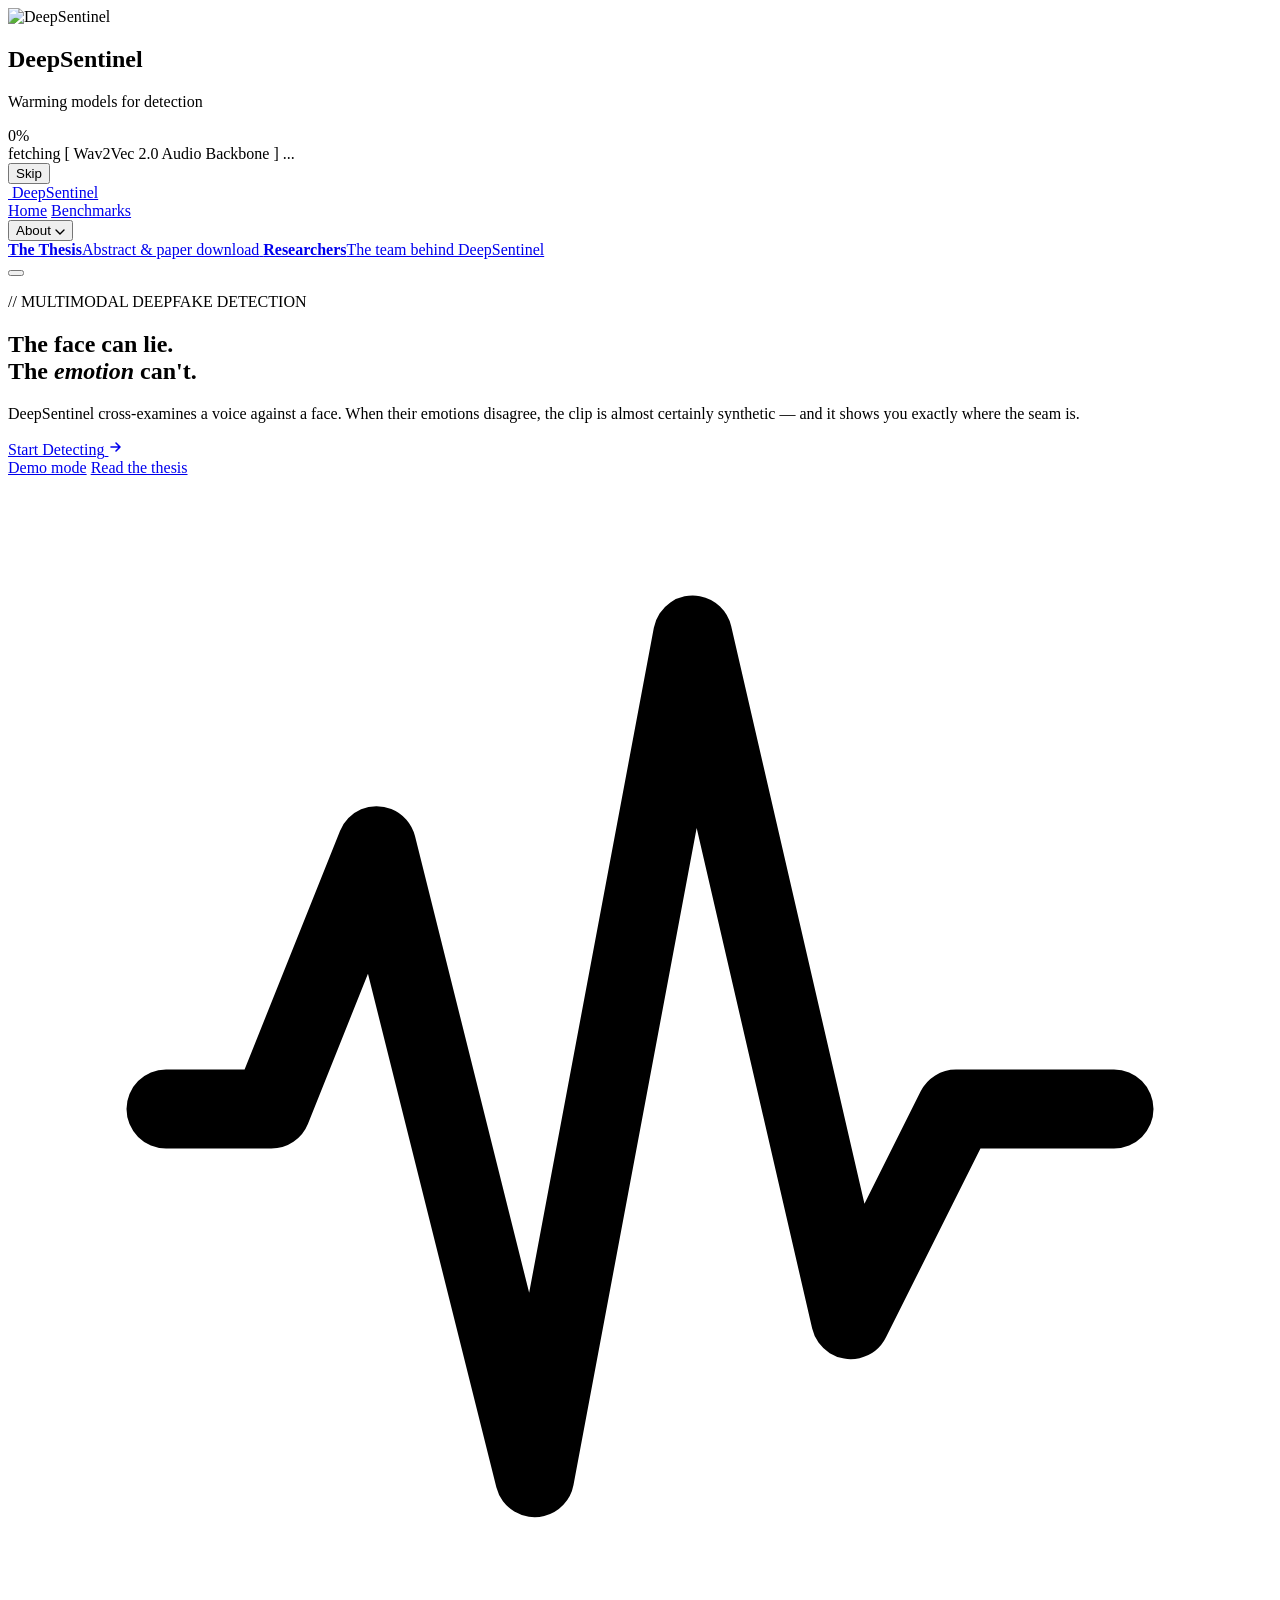
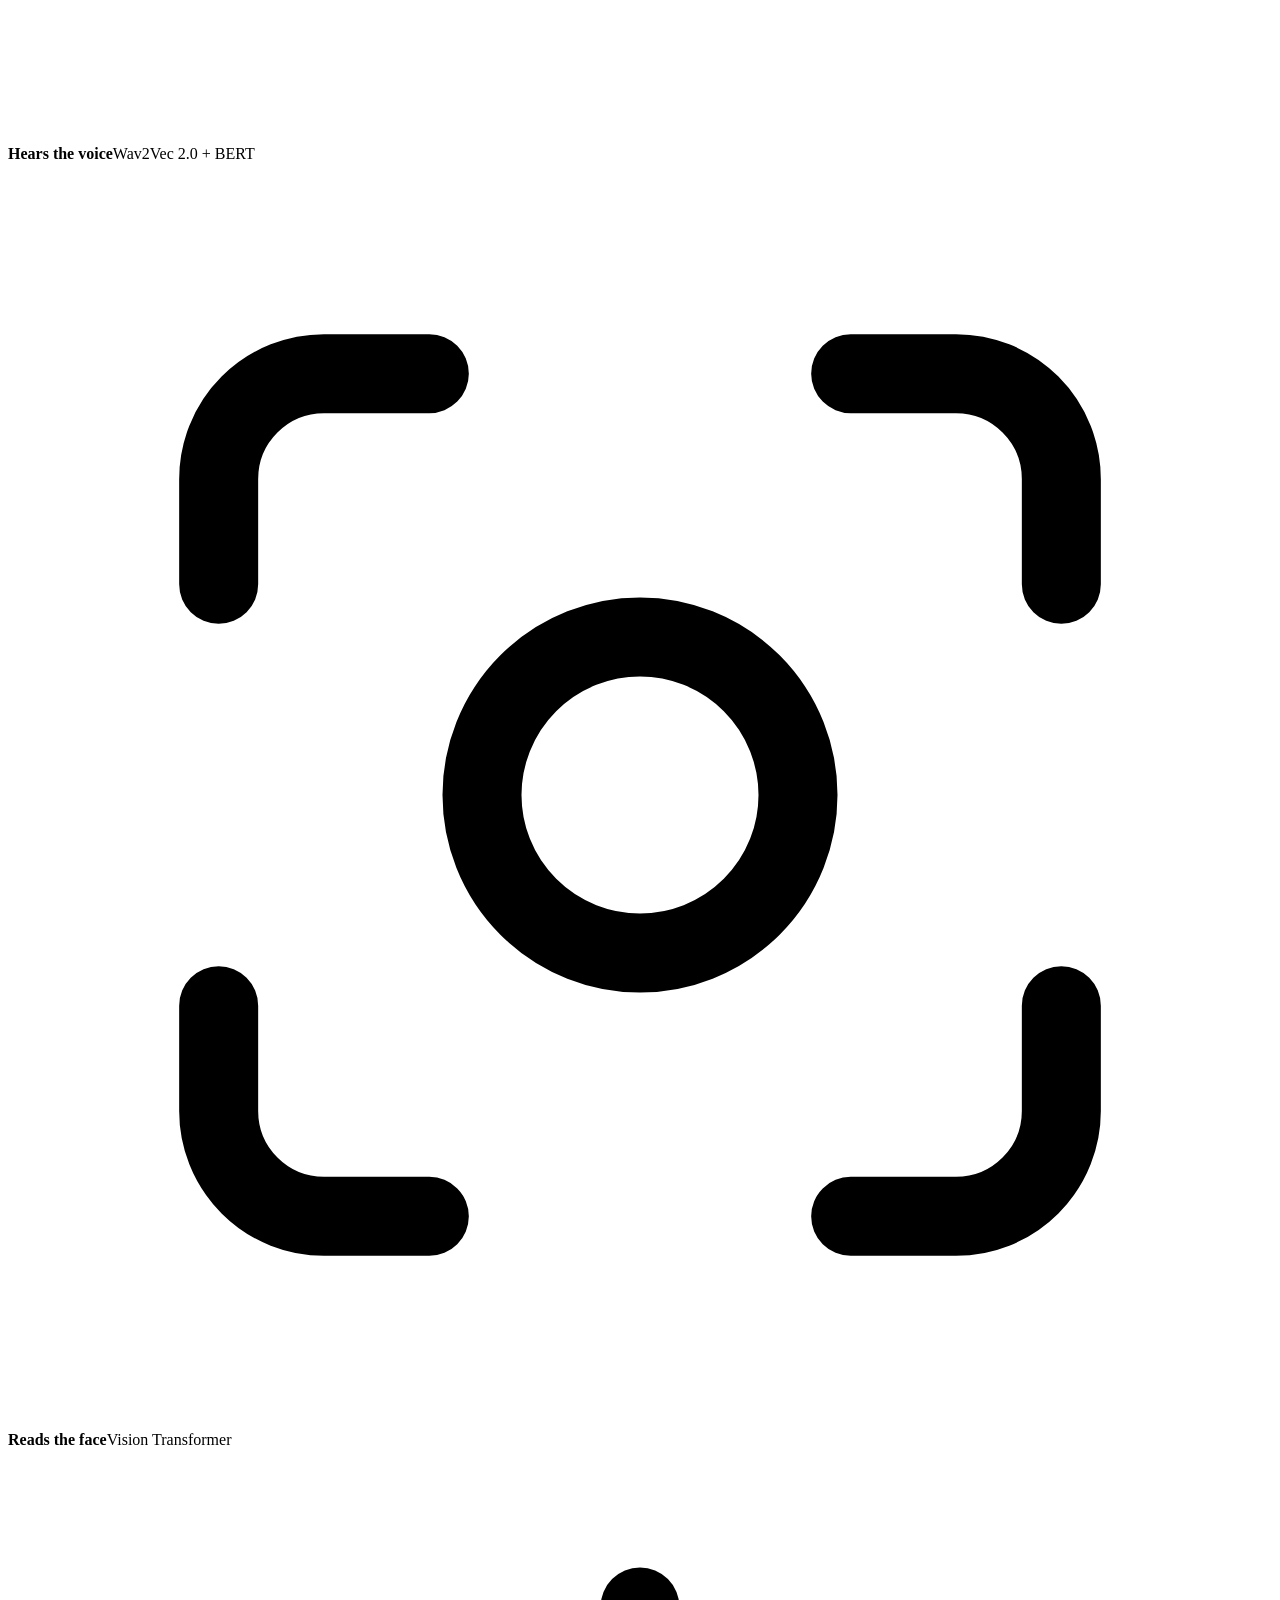
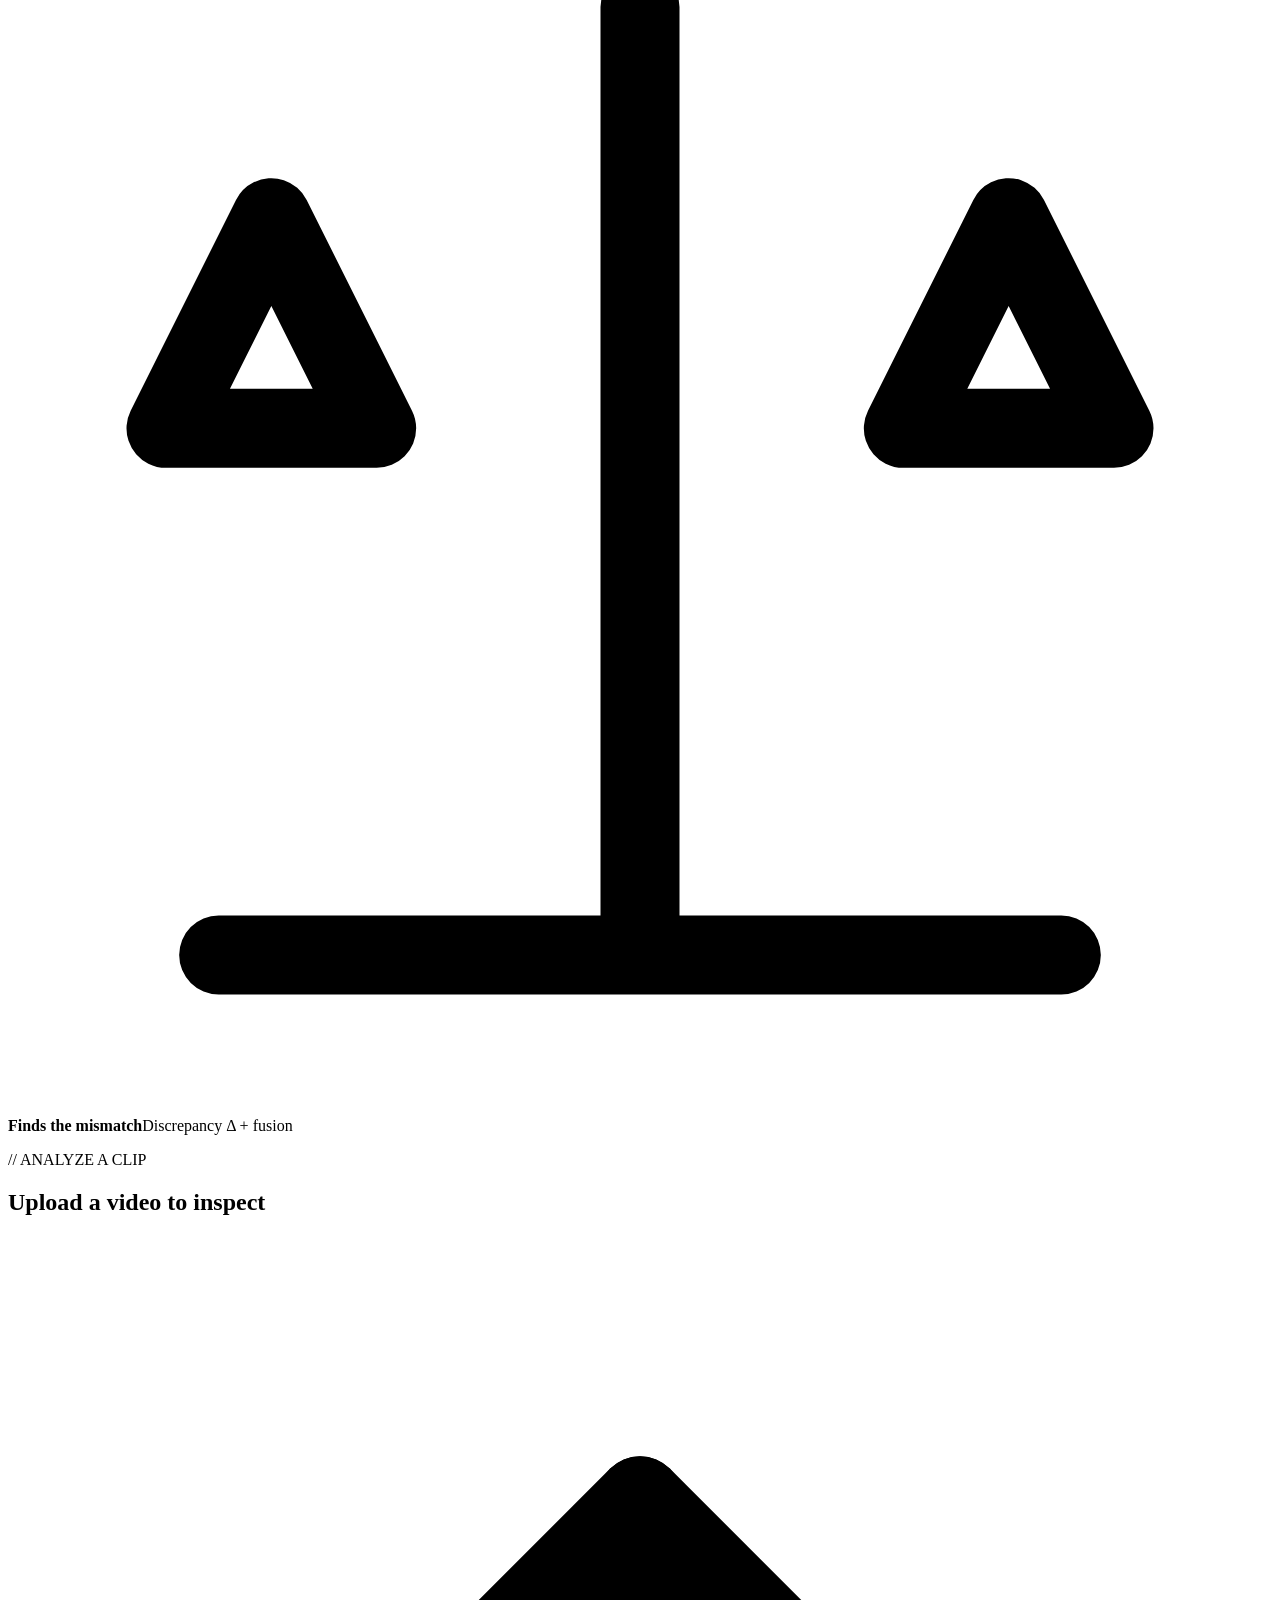
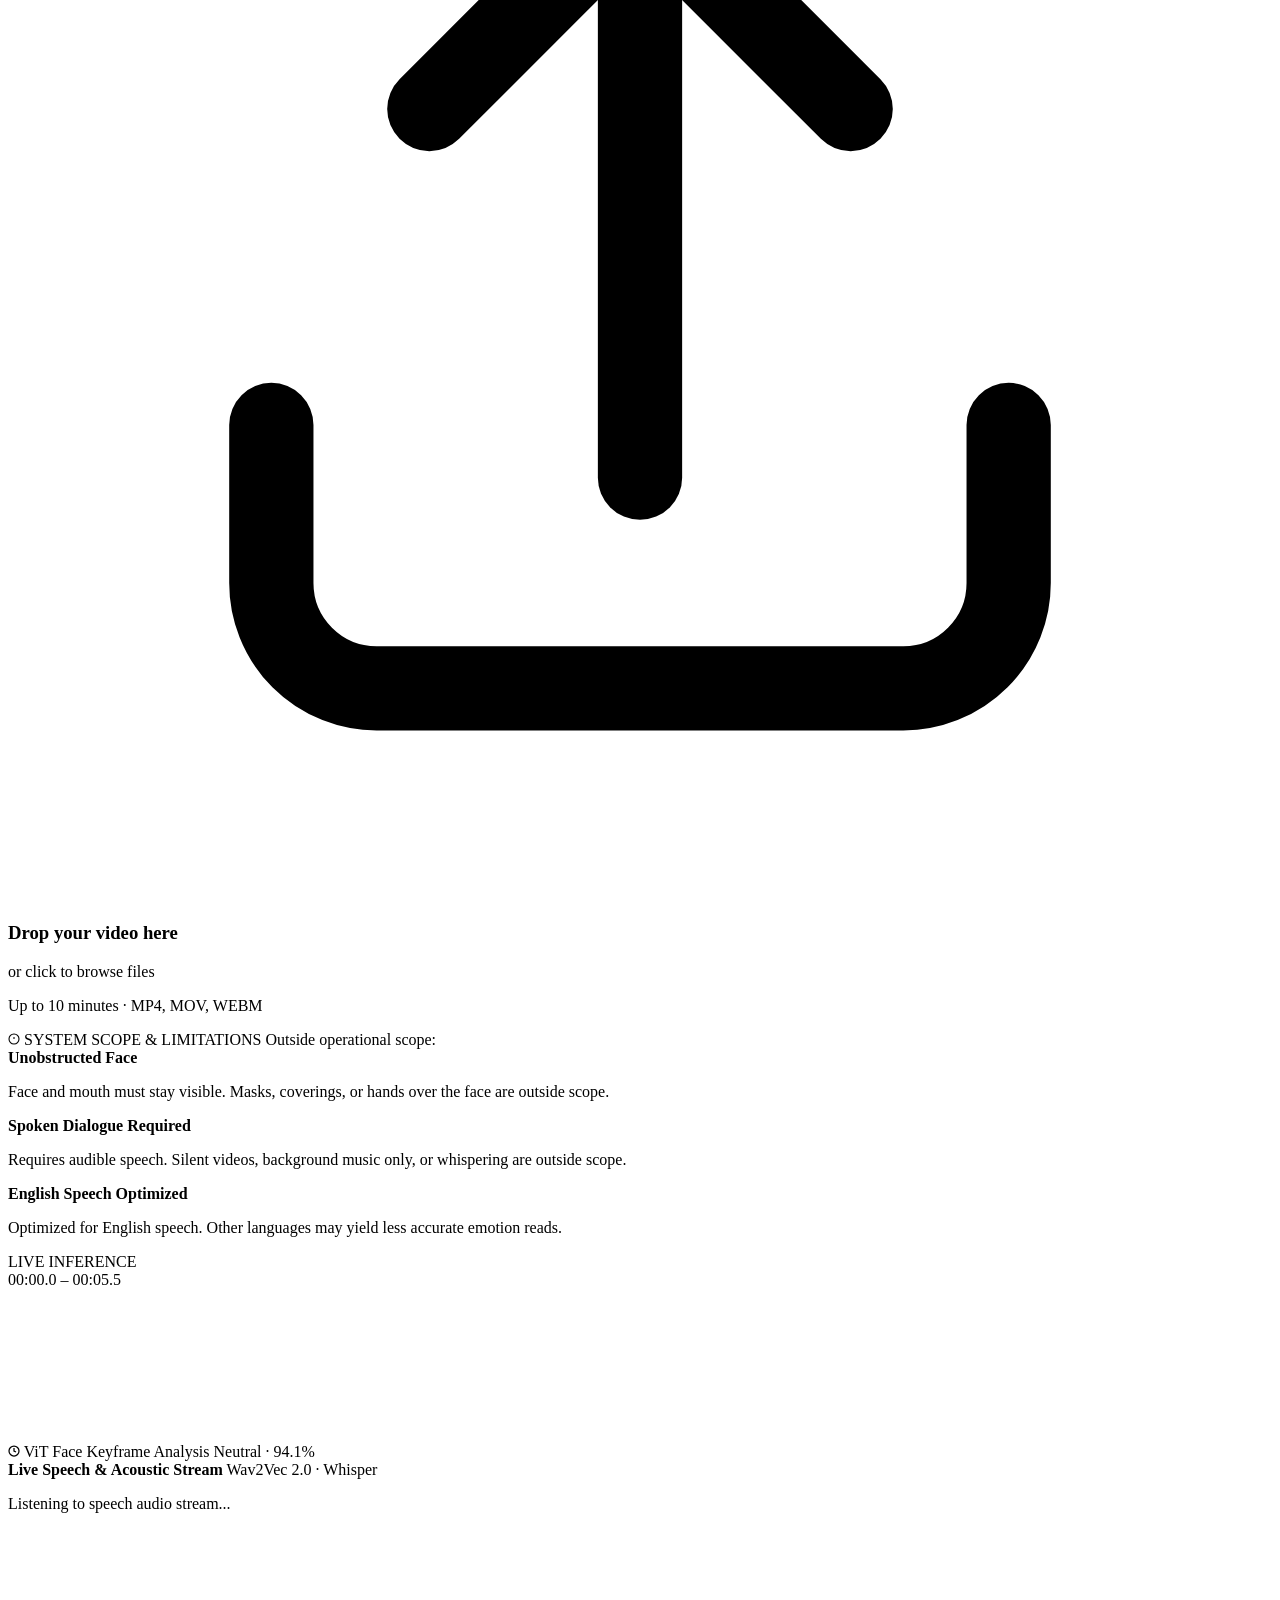
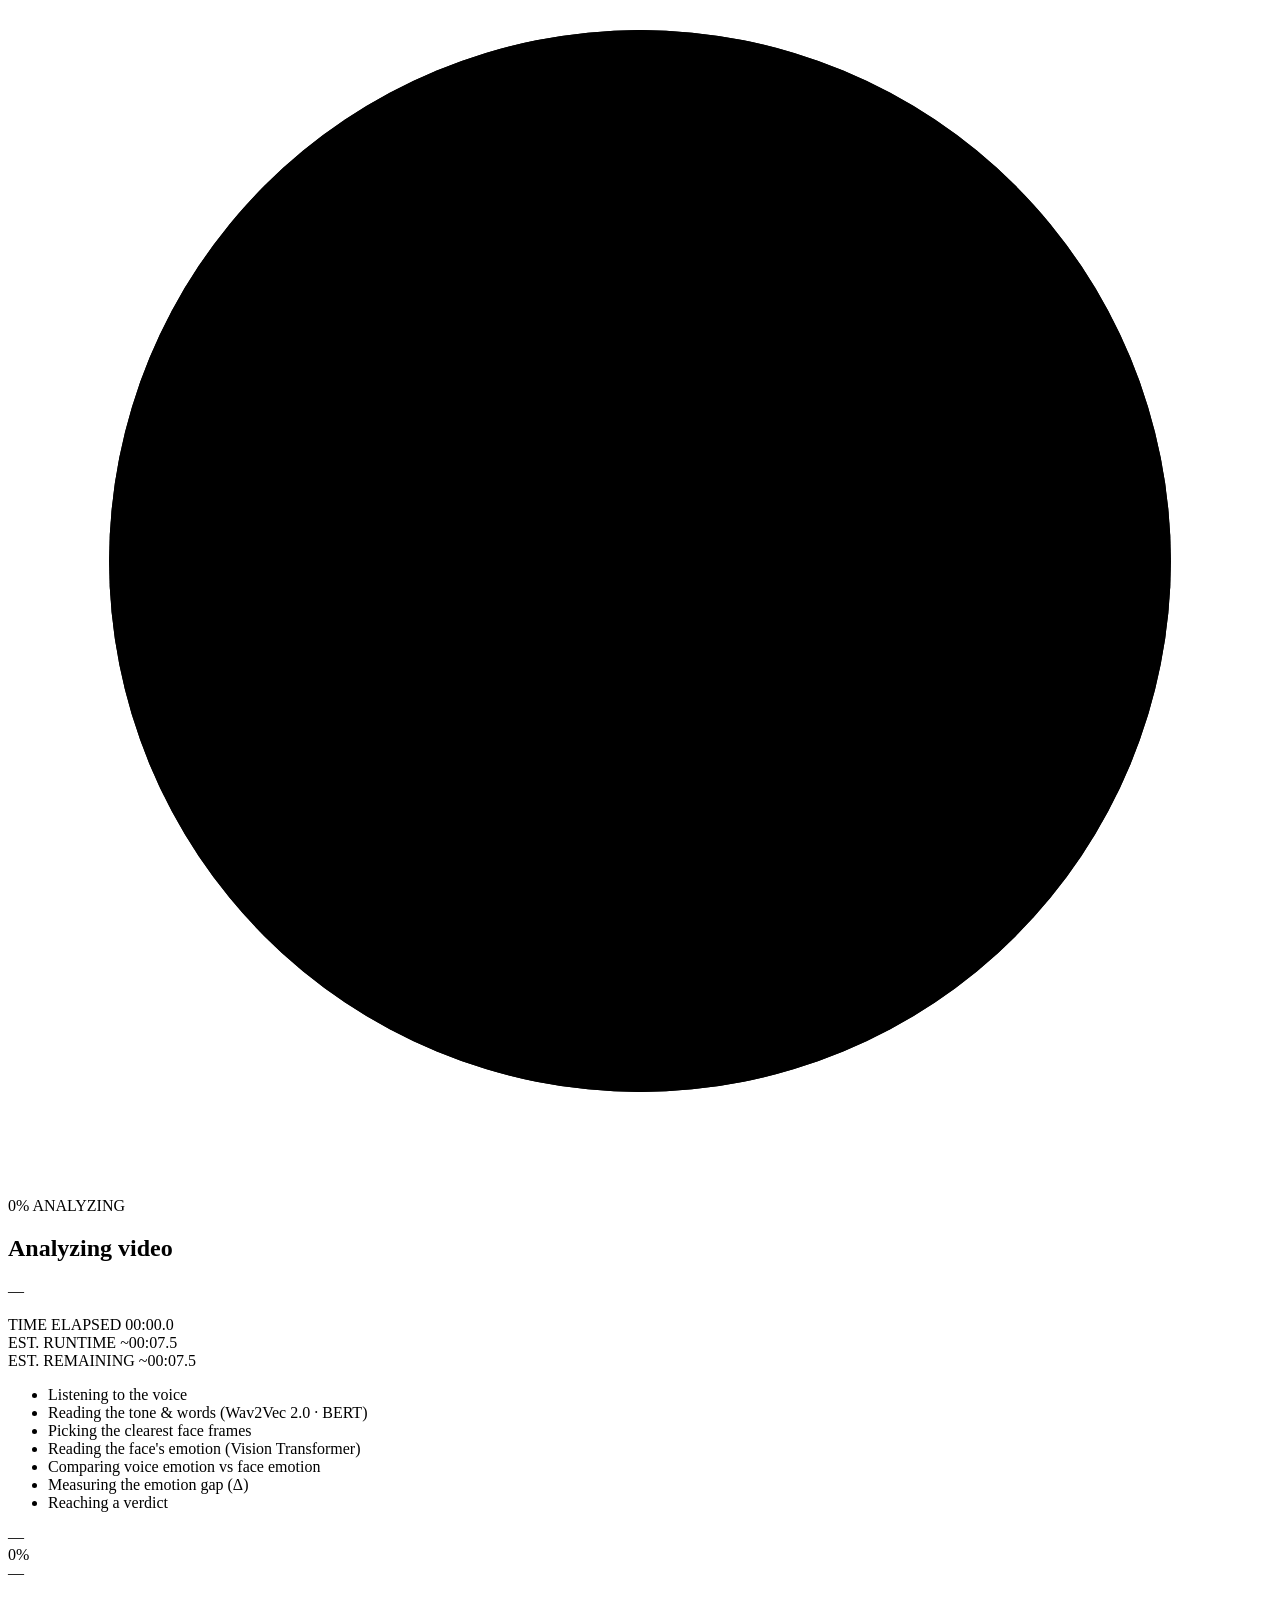
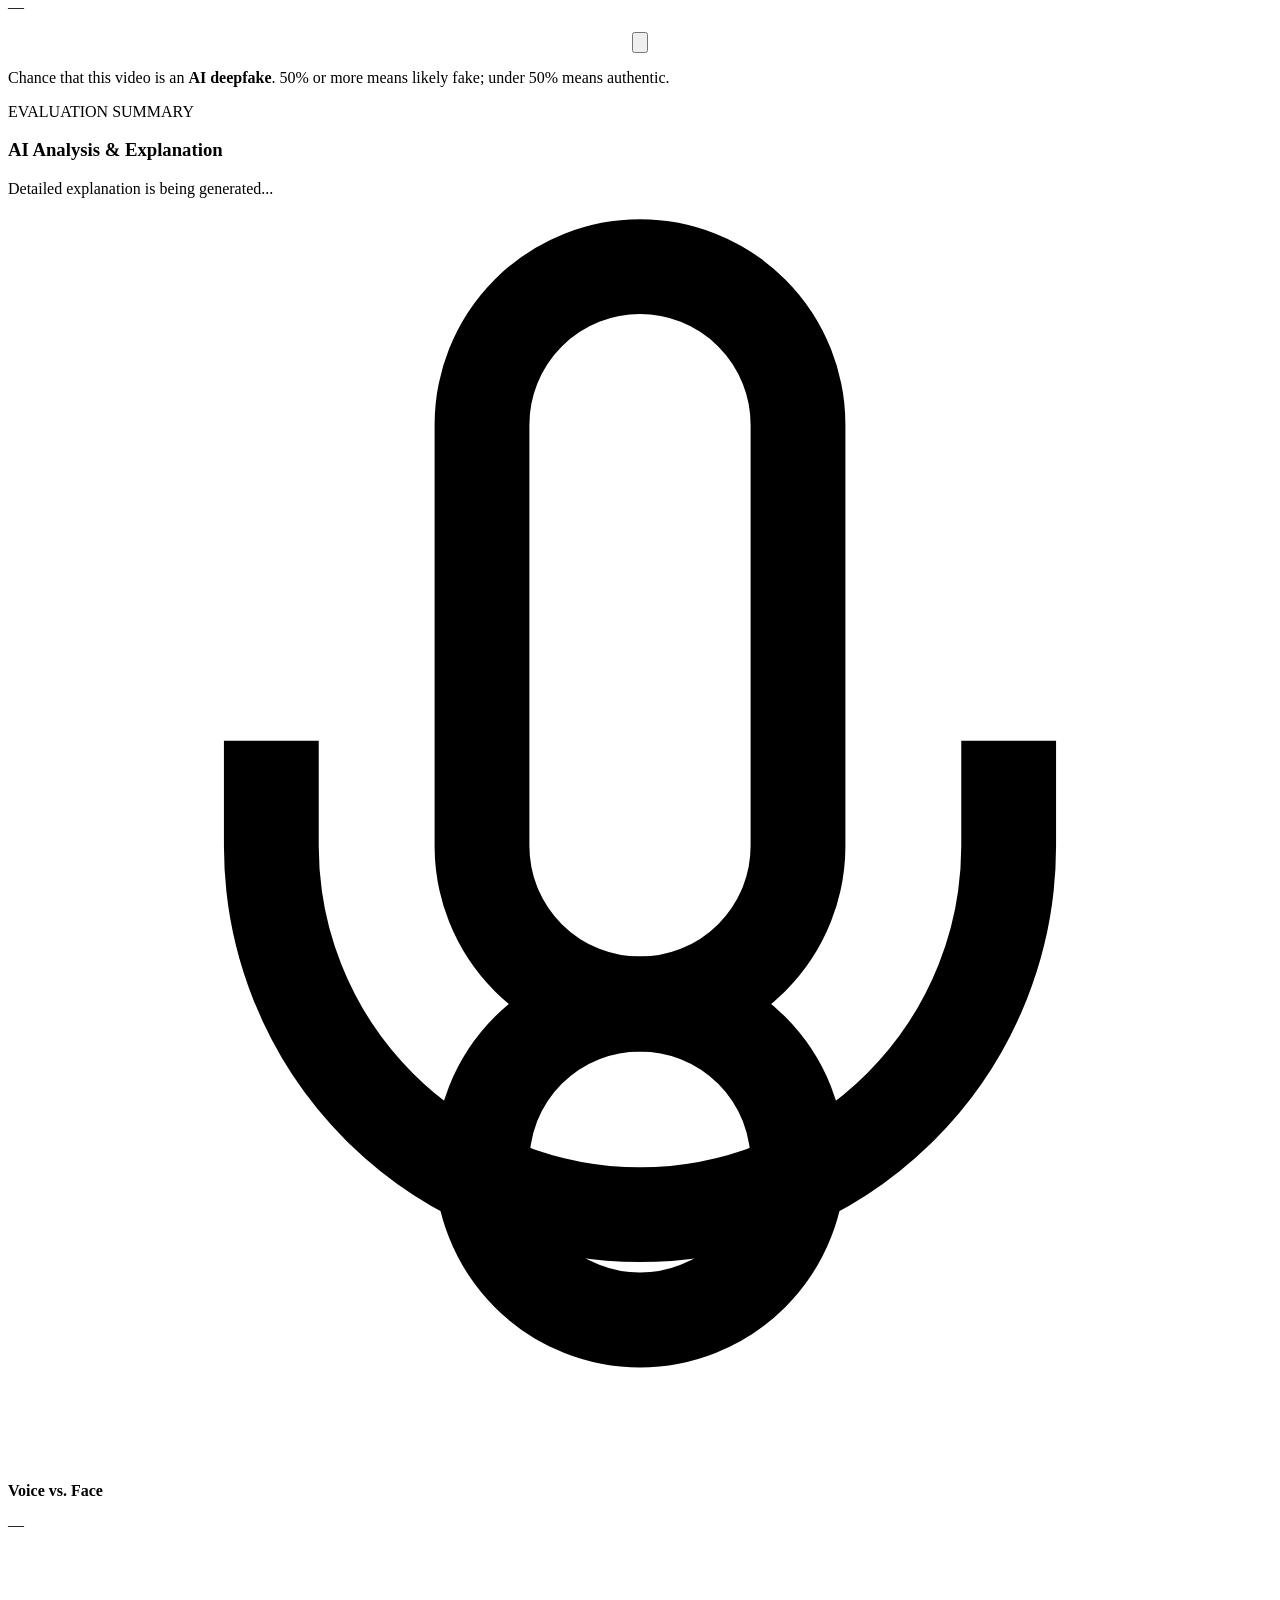
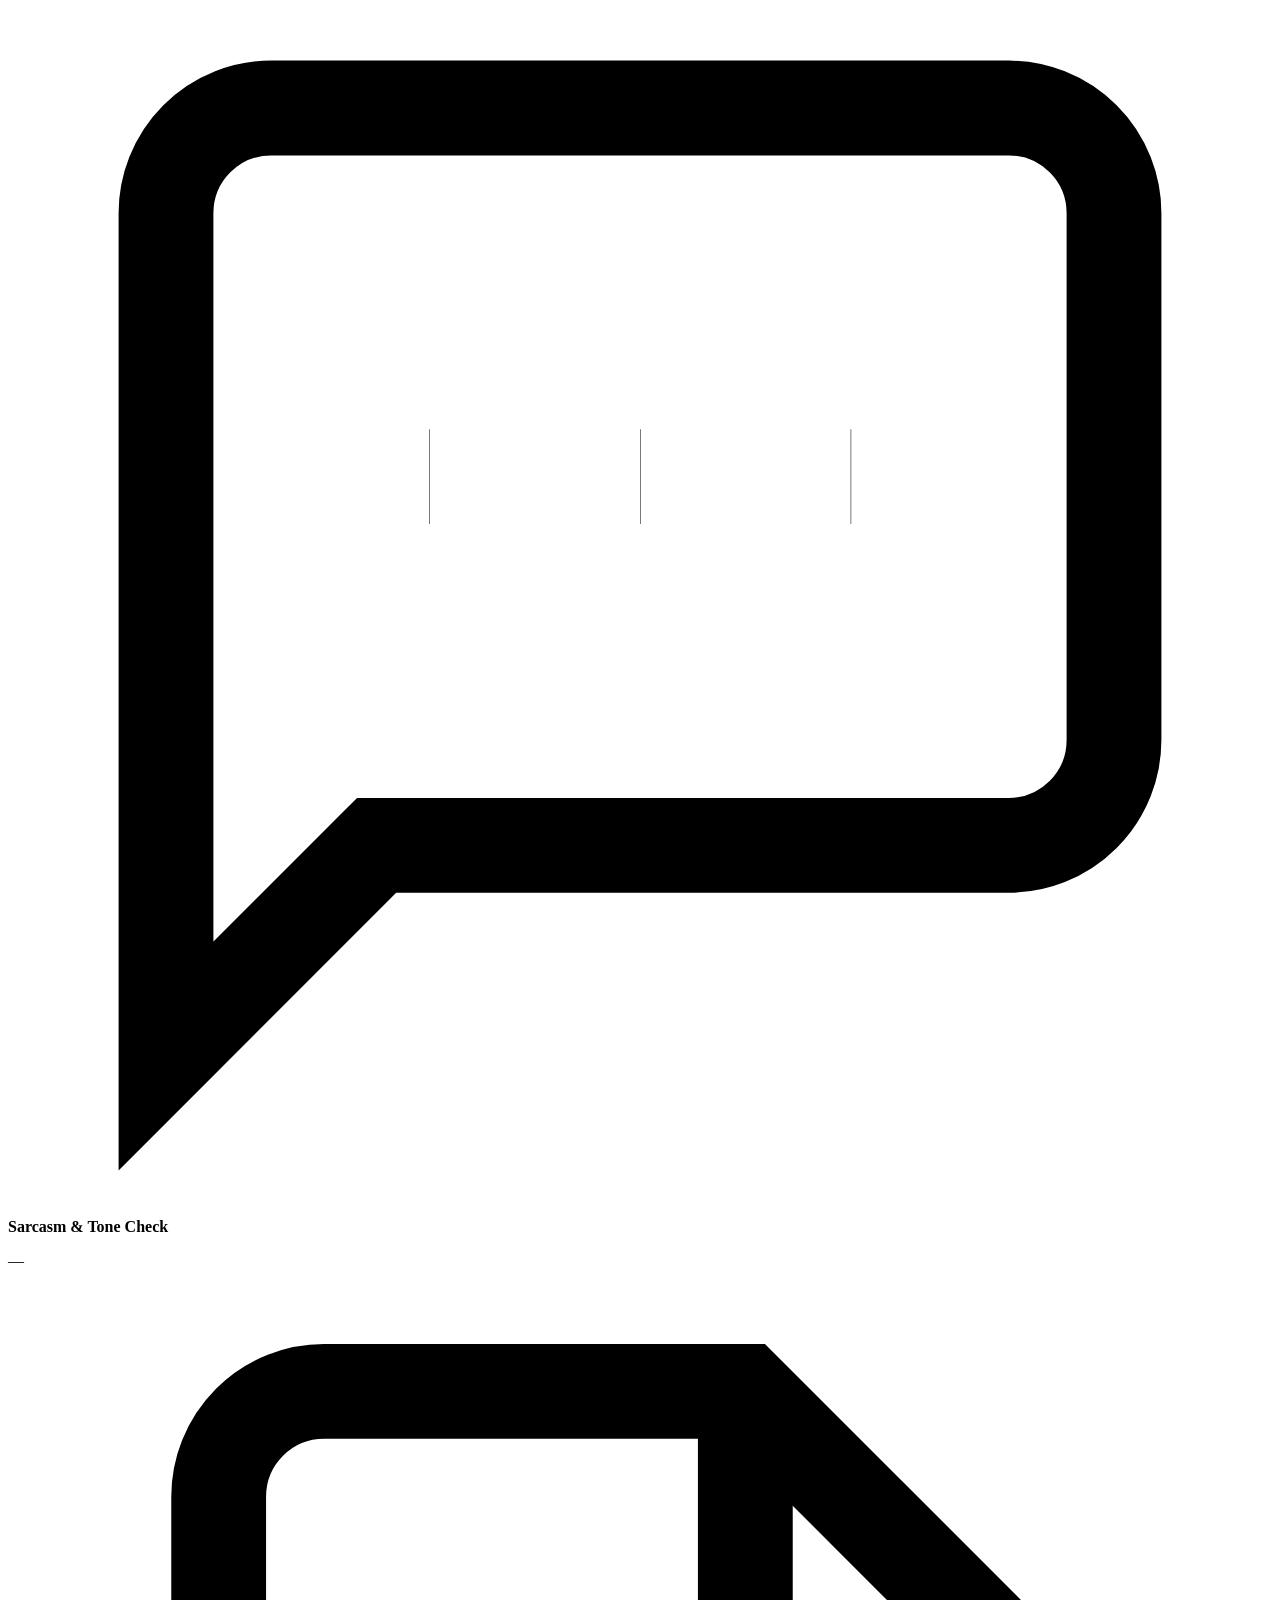
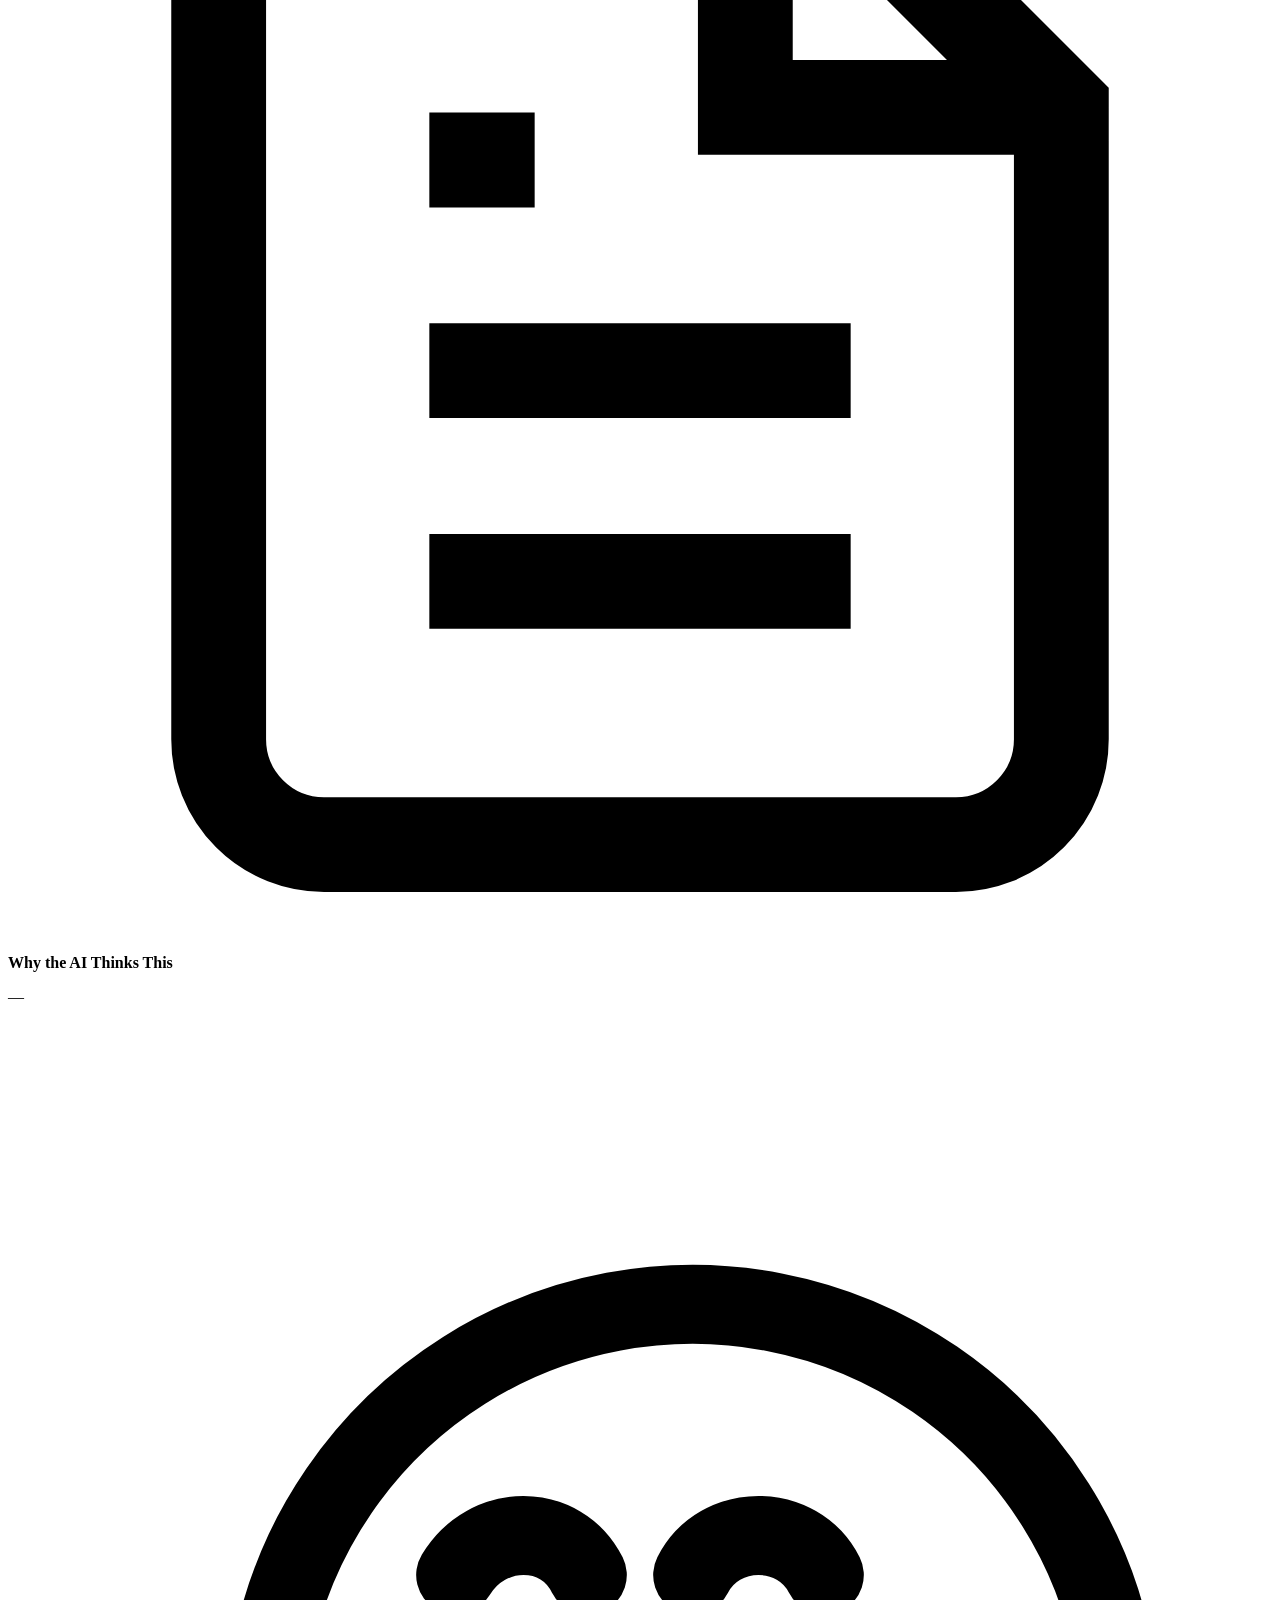
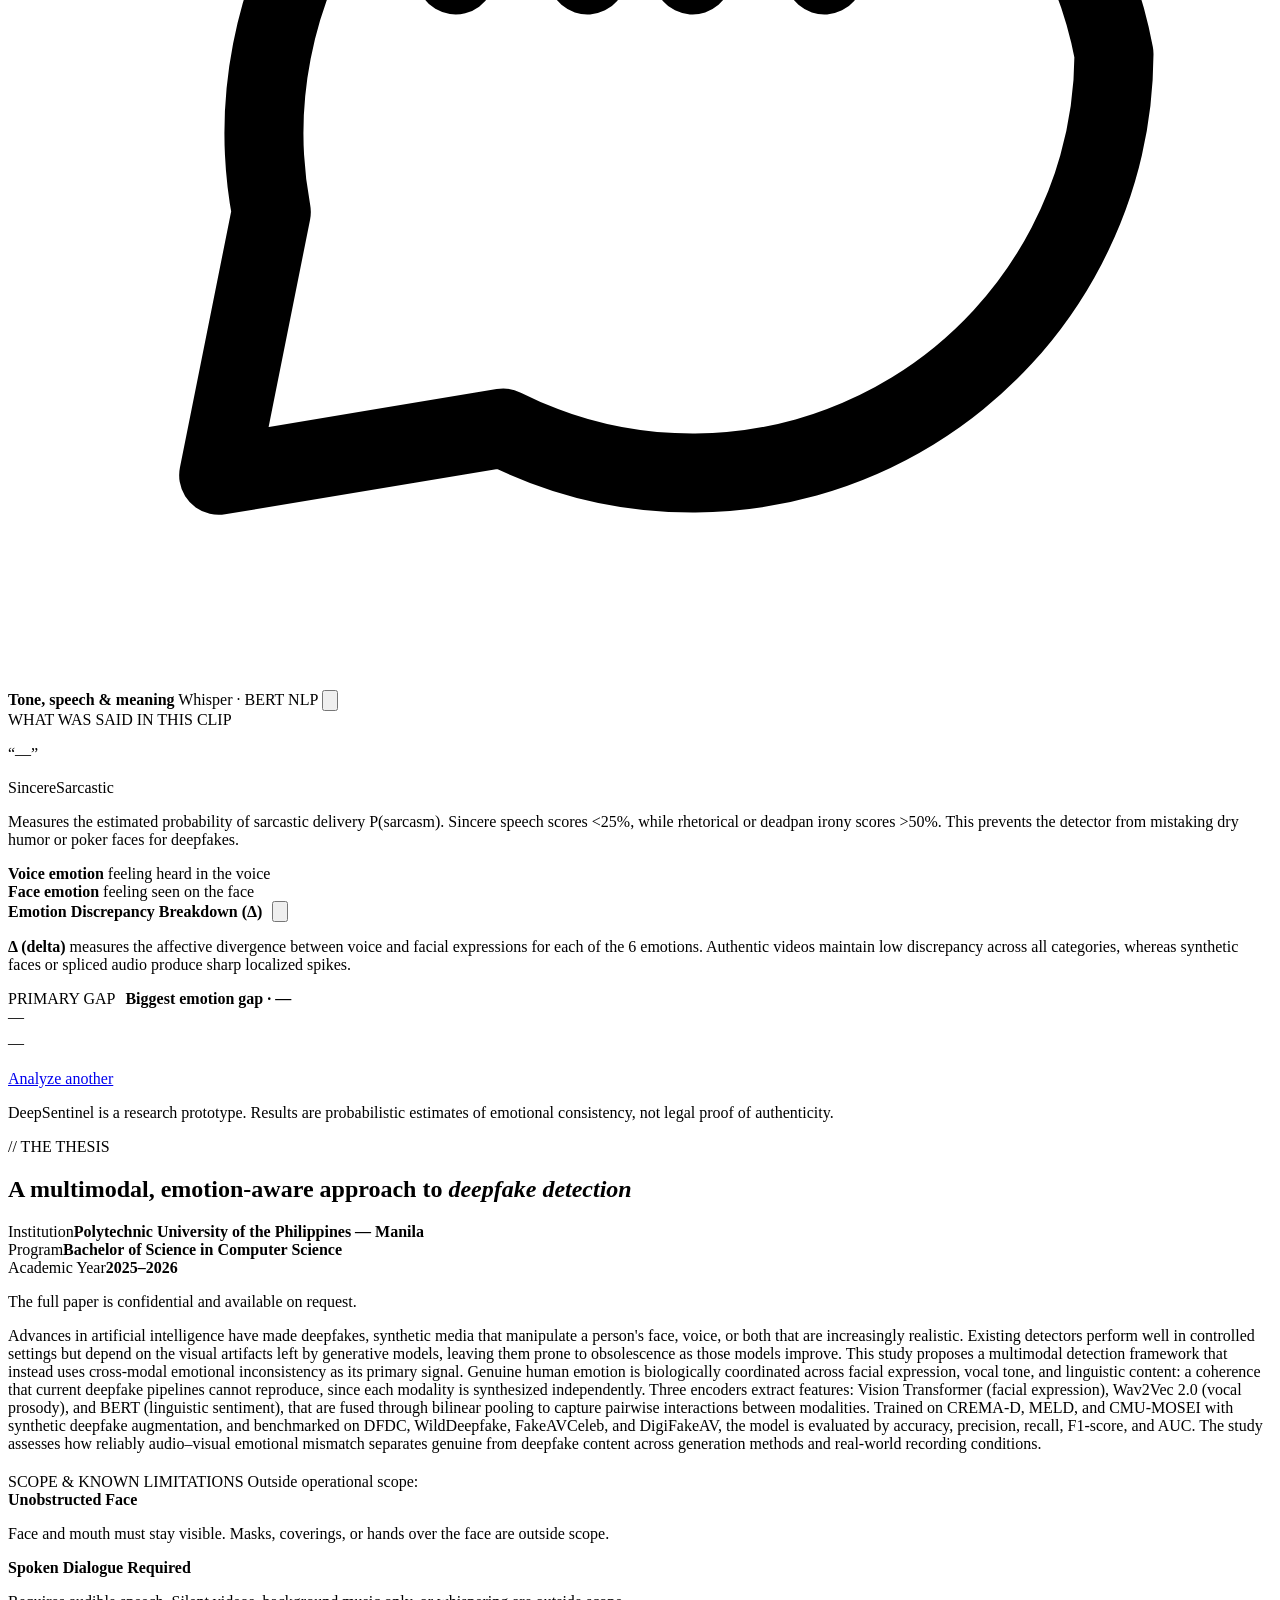
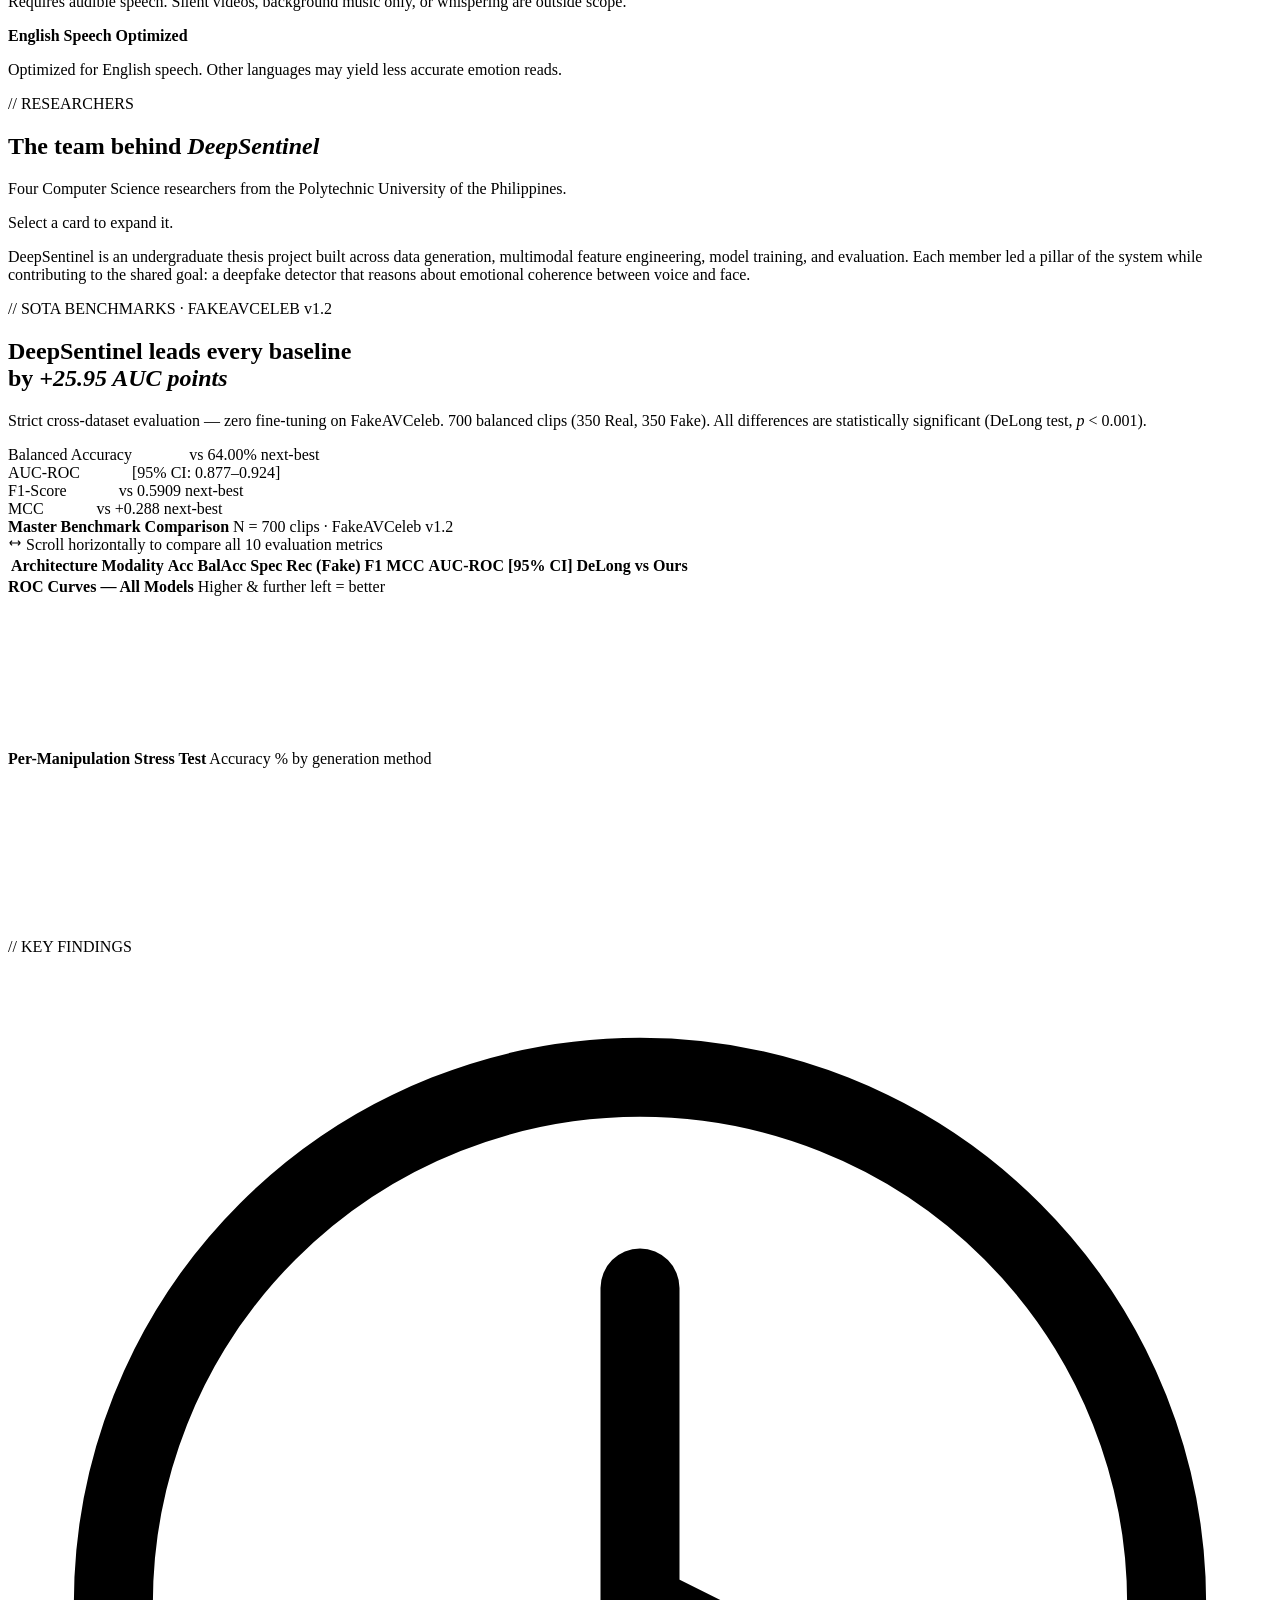
==== commit 09dd96c6: "fix(mobile): resolve nav overlap, header scroll peek, chart rendering, and congestion" ====
--- a/webapp/static/index.html
+++ b/webapp/static/index.html
@@ -2,13 +2,19 @@
 <html lang="en">
 <head>
   <meta charset="UTF-8" />
-  <meta name="viewport" content="width=device-width, initial-scale=1.0" />
+  <meta name="viewport" content="width=device-width, initial-scale=1.0, viewport-fit=cover" />
+  <meta name="theme-color" content="#121820" />
+  <meta name="apple-mobile-web-app-capable" content="yes" />
+  <meta name="apple-mobile-web-app-status-bar-style" content="black-translucent" />
   <title>DeepSentinel — Multimodal Deepfake Detection</title>
   <link rel="icon" href="/static/img/logo.svg" type="image/svg+xml" />
   <link rel="preconnect" href="https://fonts.googleapis.com" />
   <link rel="preconnect" href="https://fonts.gstatic.com" crossorigin />
   <link href="https://fonts.googleapis.com/css2?family=Space+Grotesk:wght@400;500;600;700&family=Inter:wght@400;500;600&family=Instrument+Serif:ital@0;1&family=JetBrains+Mono:wght@400;500&display=swap" rel="stylesheet" />
-  <link rel="stylesheet" href="/static/css/style.css?v=16" />
+  <link rel="stylesheet" href="/static/css/style.css?v=19" />
+  <script>
+    window.DEEPSENTINEL_API_BASE = localStorage.getItem("ds_api_base") || "https://gjrvlio-deepsentinel-engine.hf.space";
+  </script>
 </head>
 <body>
   <!-- ── Model Warmup Loading Screen (Simple & Clean Mirrored Bar) ──────────────── -->
@@ -92,6 +98,7 @@
     </nav>
     <button class="nav-burger" id="burger" aria-label="Menu"><span></span><span></span><span></span></button>
   </header>
+  <div class="nav-backdrop" id="nav-backdrop" aria-hidden="true"></div>
 
   <main id="app">
     <!-- ── Landing ─────────────────────────────────────────────────────────── -->
@@ -118,8 +125,10 @@
             <span>Start Detecting</span>
             <svg width="16" height="16" viewBox="0 0 16 16" fill="none"><path d="M3 8h9M8 4l4 4-4 4" stroke="currentColor" stroke-width="1.6" stroke-linecap="round" stroke-linejoin="round"/></svg>
           </a>
-          <a href="/demo/upload" data-link class="btn btn-glass magnetic">Demo mode</a>
-          <a href="/about/thesis" data-link class="btn btn-glass magnetic">Read the thesis</a>
+          <div class="cta-sub-row">
+            <a href="/demo/upload" data-link class="btn btn-glass magnetic">Demo mode</a>
+            <a href="/about/thesis" data-link class="btn btn-glass magnetic">Read the thesis</a>
+          </div>
         </div>
         <div class="hero-features glass" data-reveal>
           <div class="hf">
@@ -698,6 +707,10 @@
             <strong>Master Benchmark Comparison</strong>
             <span class="mono-tag hint">N = 700 clips · FakeAVCeleb v1.2</span>
           </div>
+          <div class="bm-scroll-hint hint mono">
+            <svg width="14" height="14" viewBox="0 0 24 24" fill="none" stroke="currentColor" stroke-width="2"><path d="M7 16l-4-4m0 0l4-4m-4 4h18m-4 4l4-4m0 0l-4-4"/></svg>
+            <span>Scroll horizontally to compare all 10 evaluation metrics</span>
+          </div>
           <div class="bm-table-scroll">
             <table class="bm-table" id="sota-table">
               <thead>
@@ -812,6 +825,6 @@
 
   </main>
 
-  <script src="/static/js/app.js?v=18"></script>
+  <script src="/static/js/app.js?v=19"></script>
 </body>
 </html>
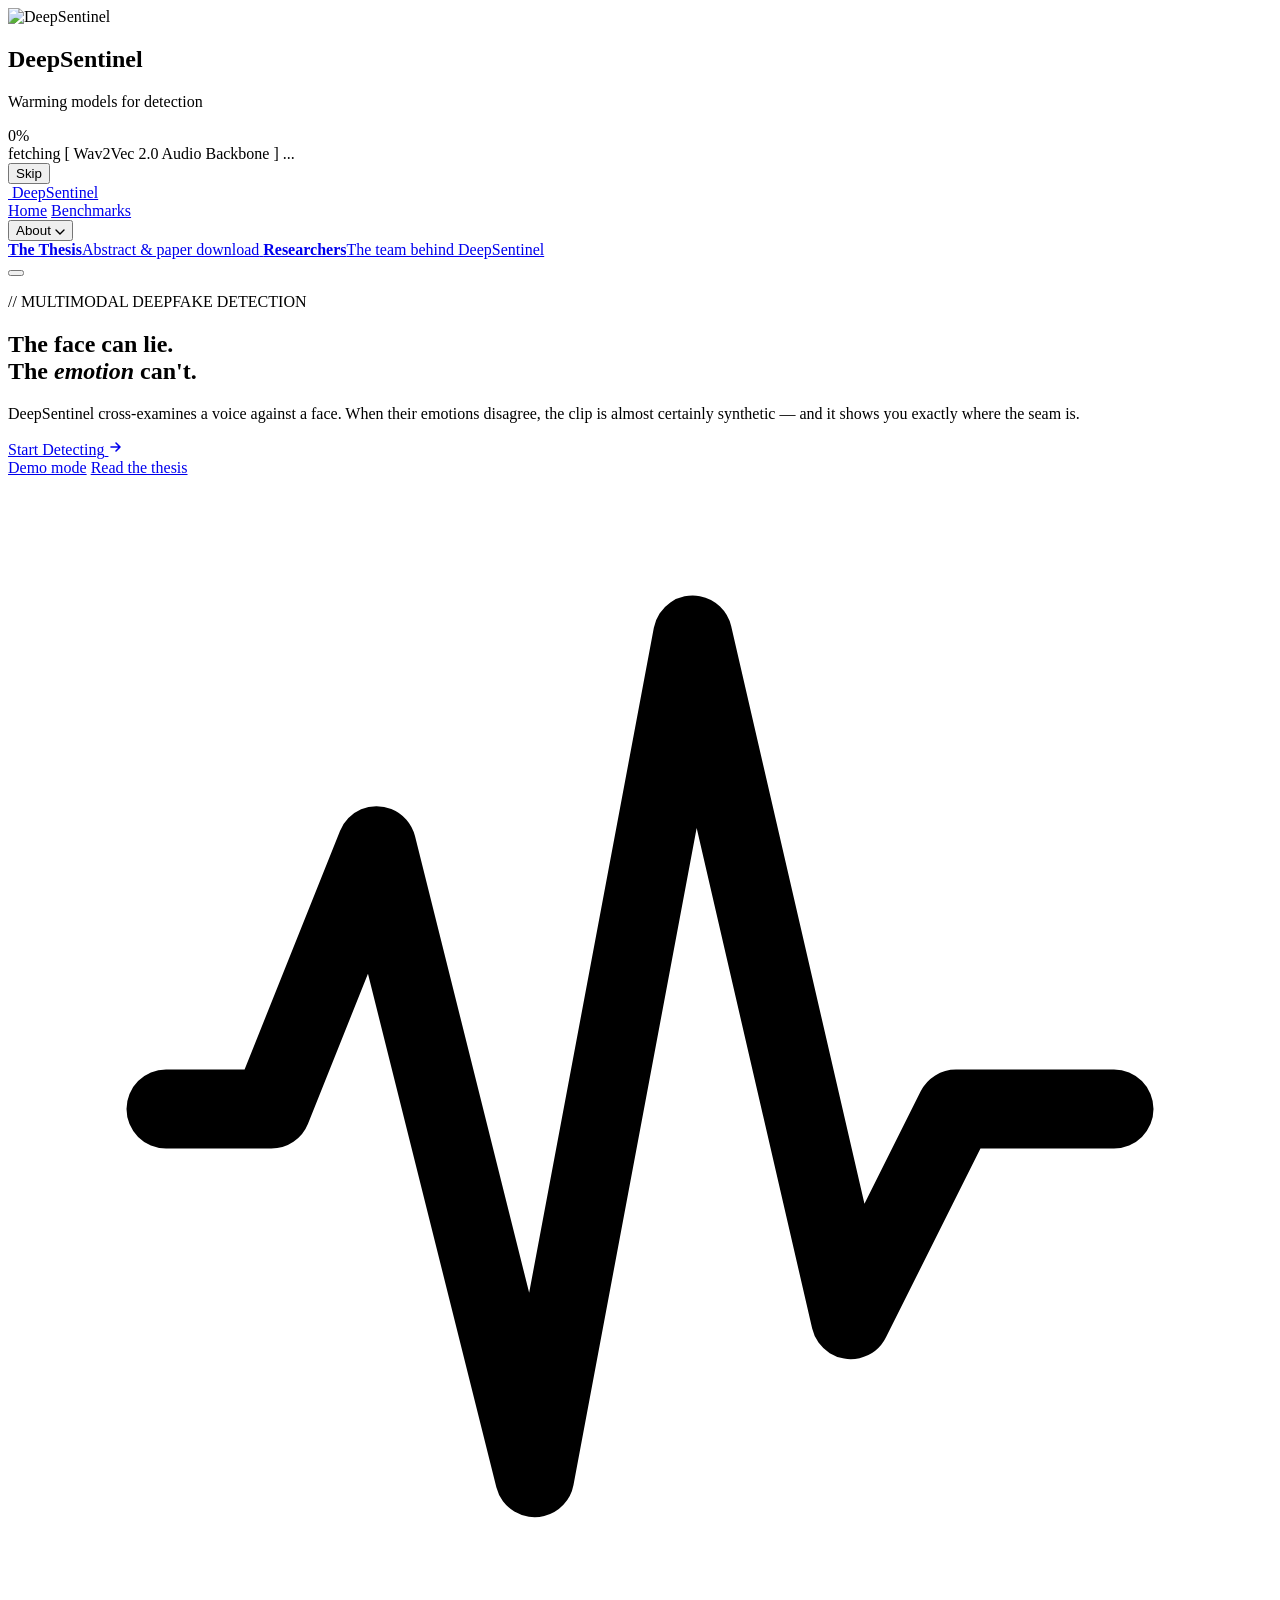
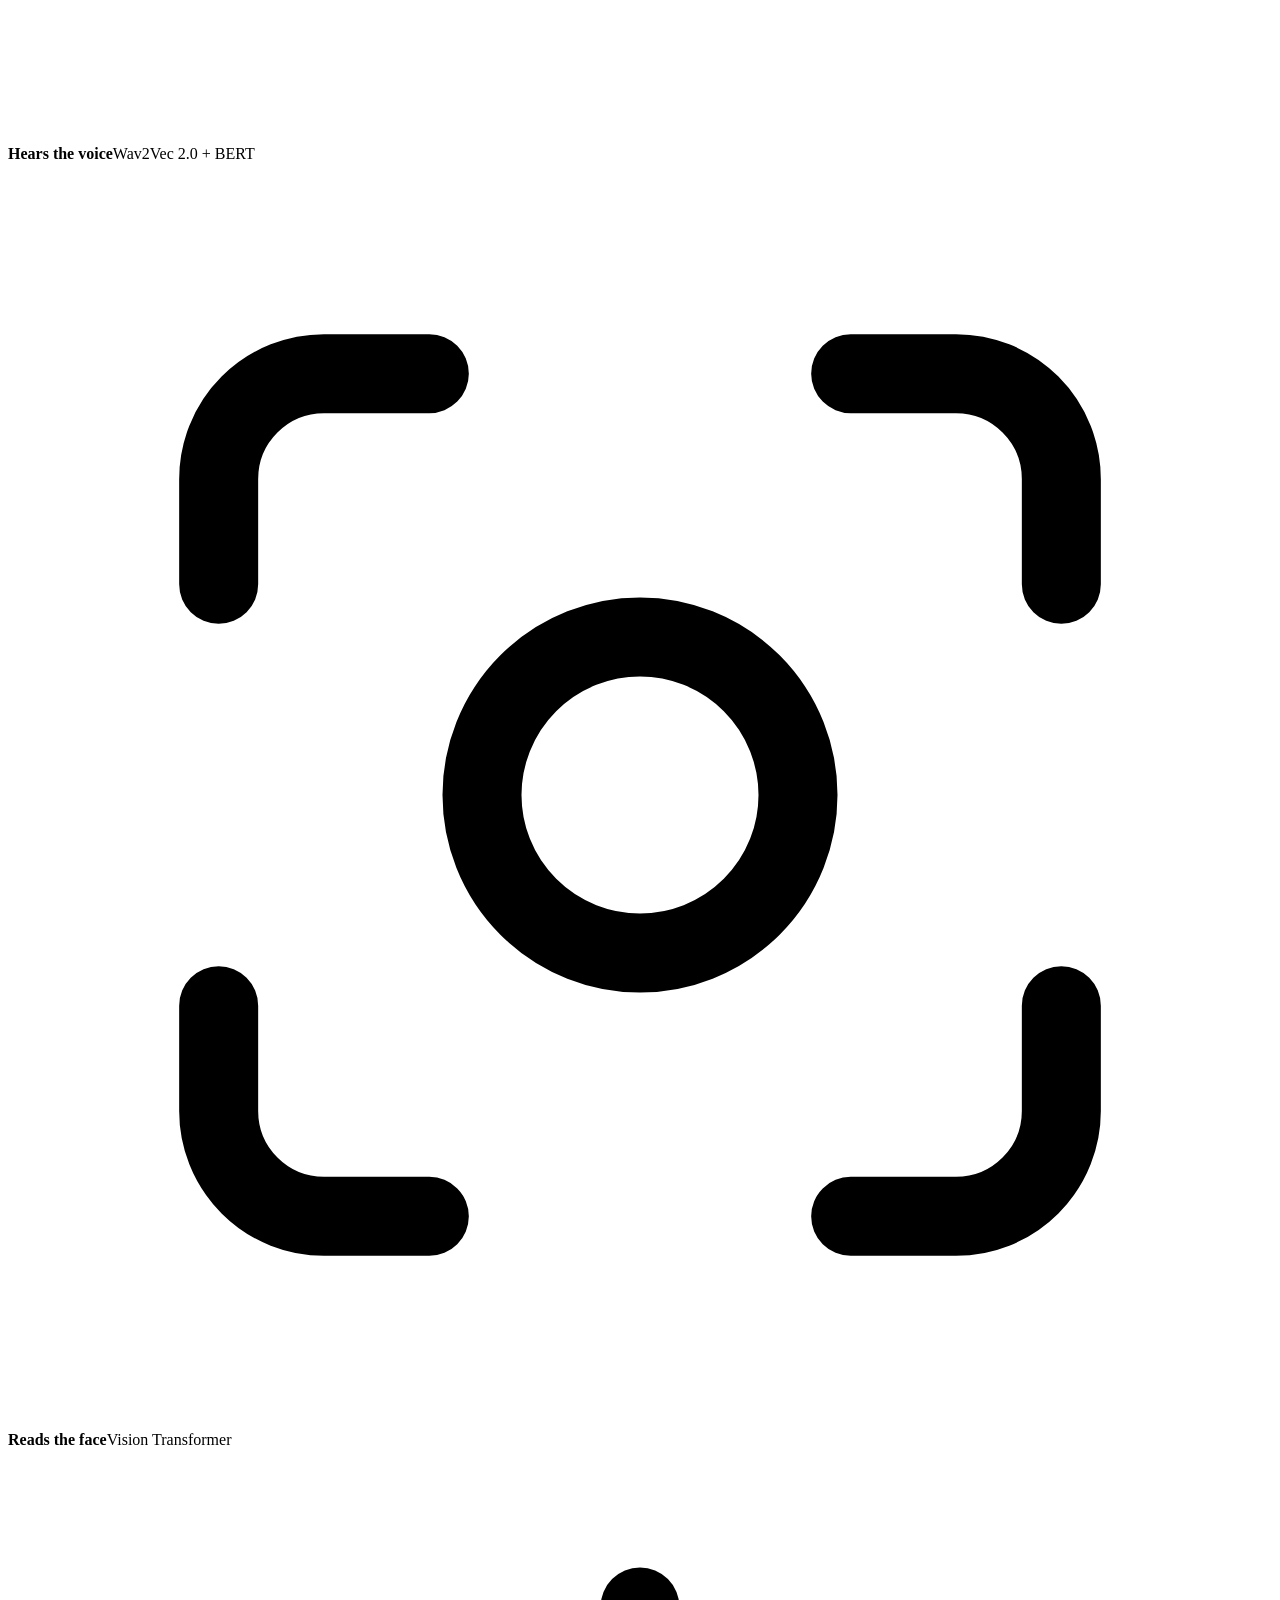
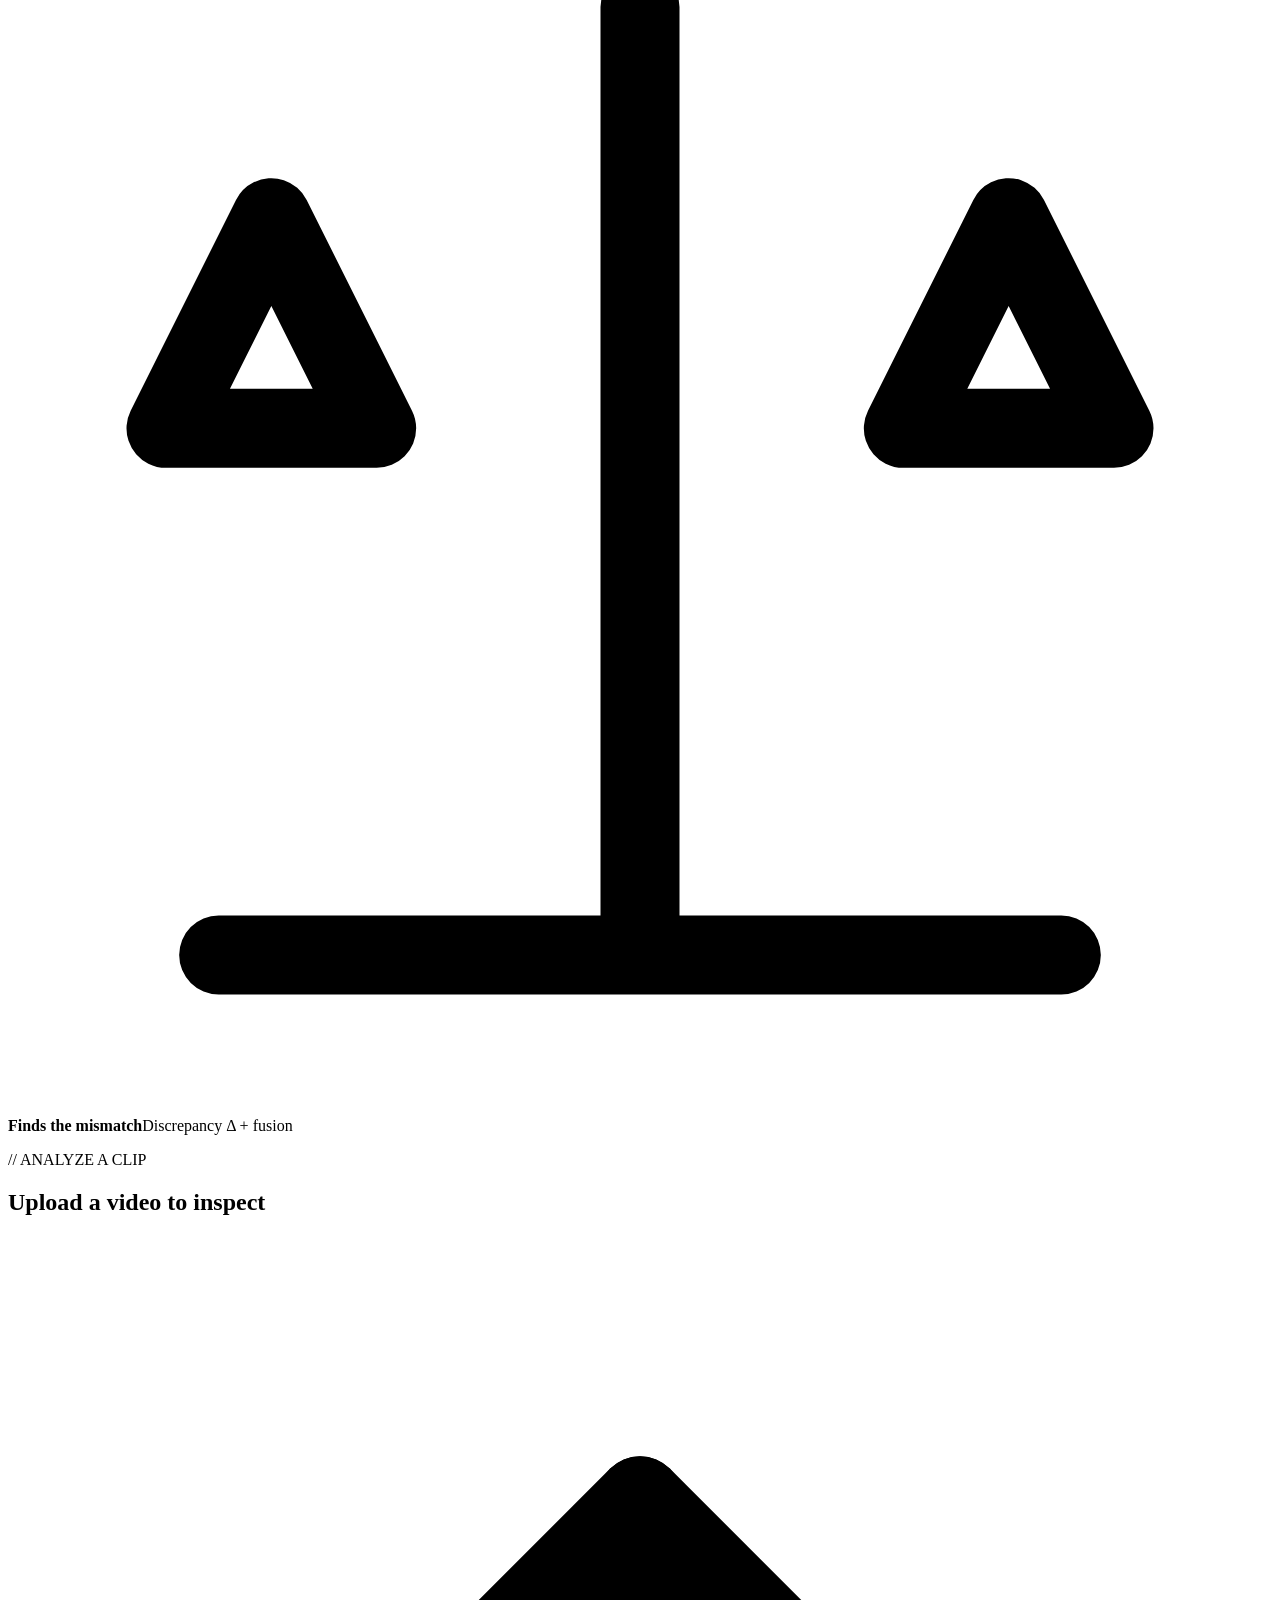
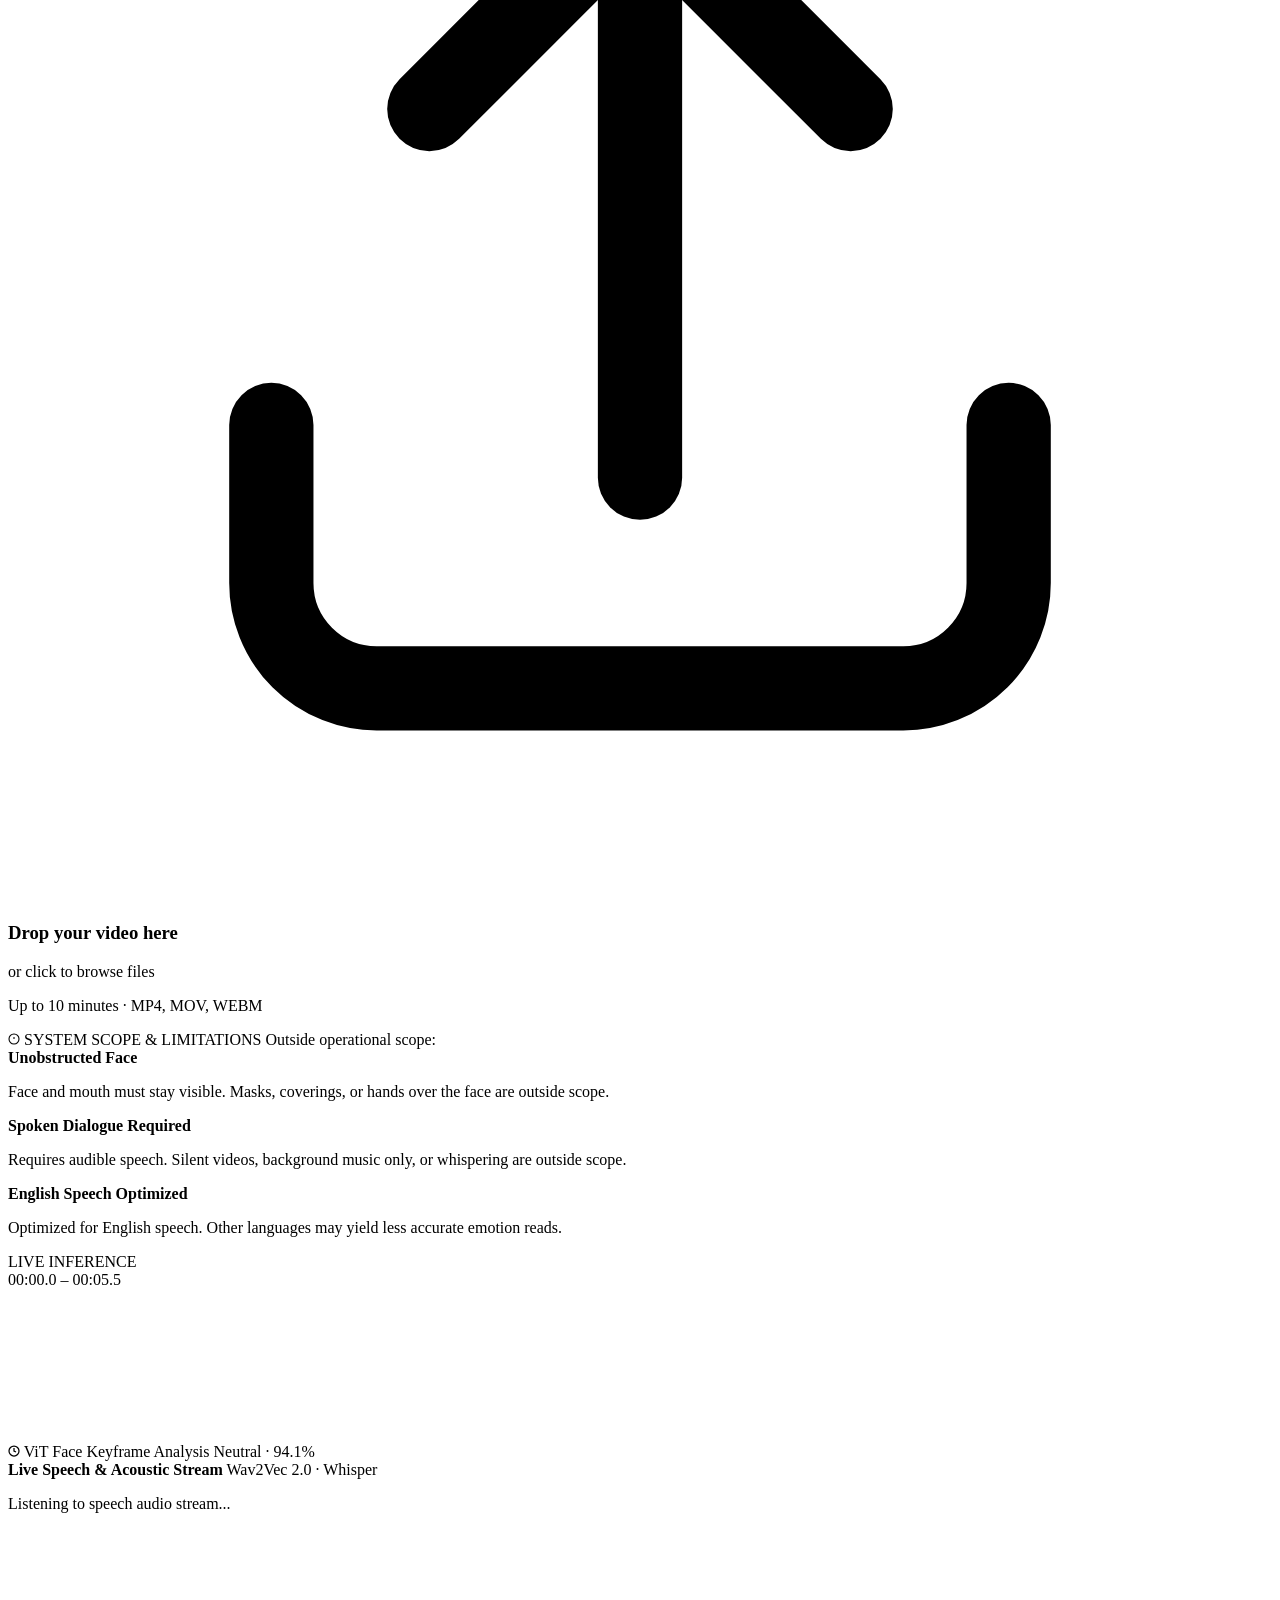
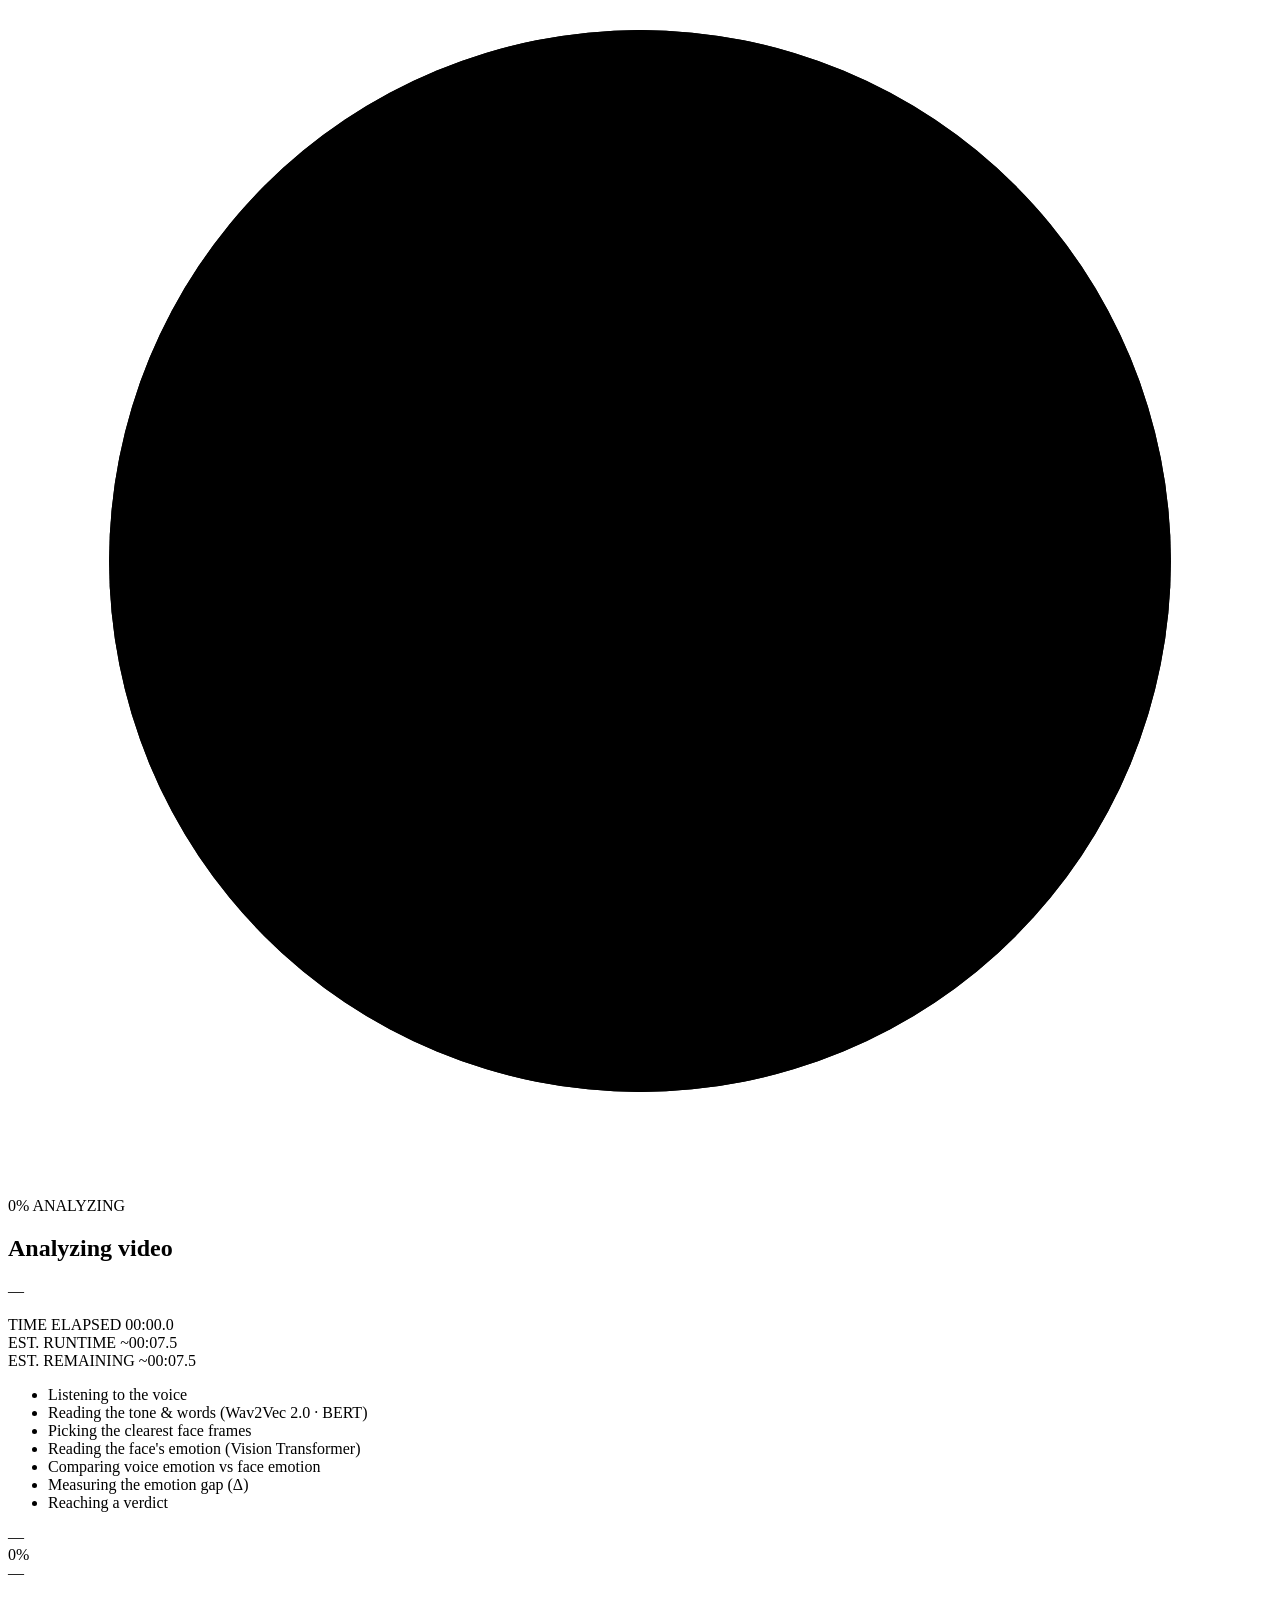
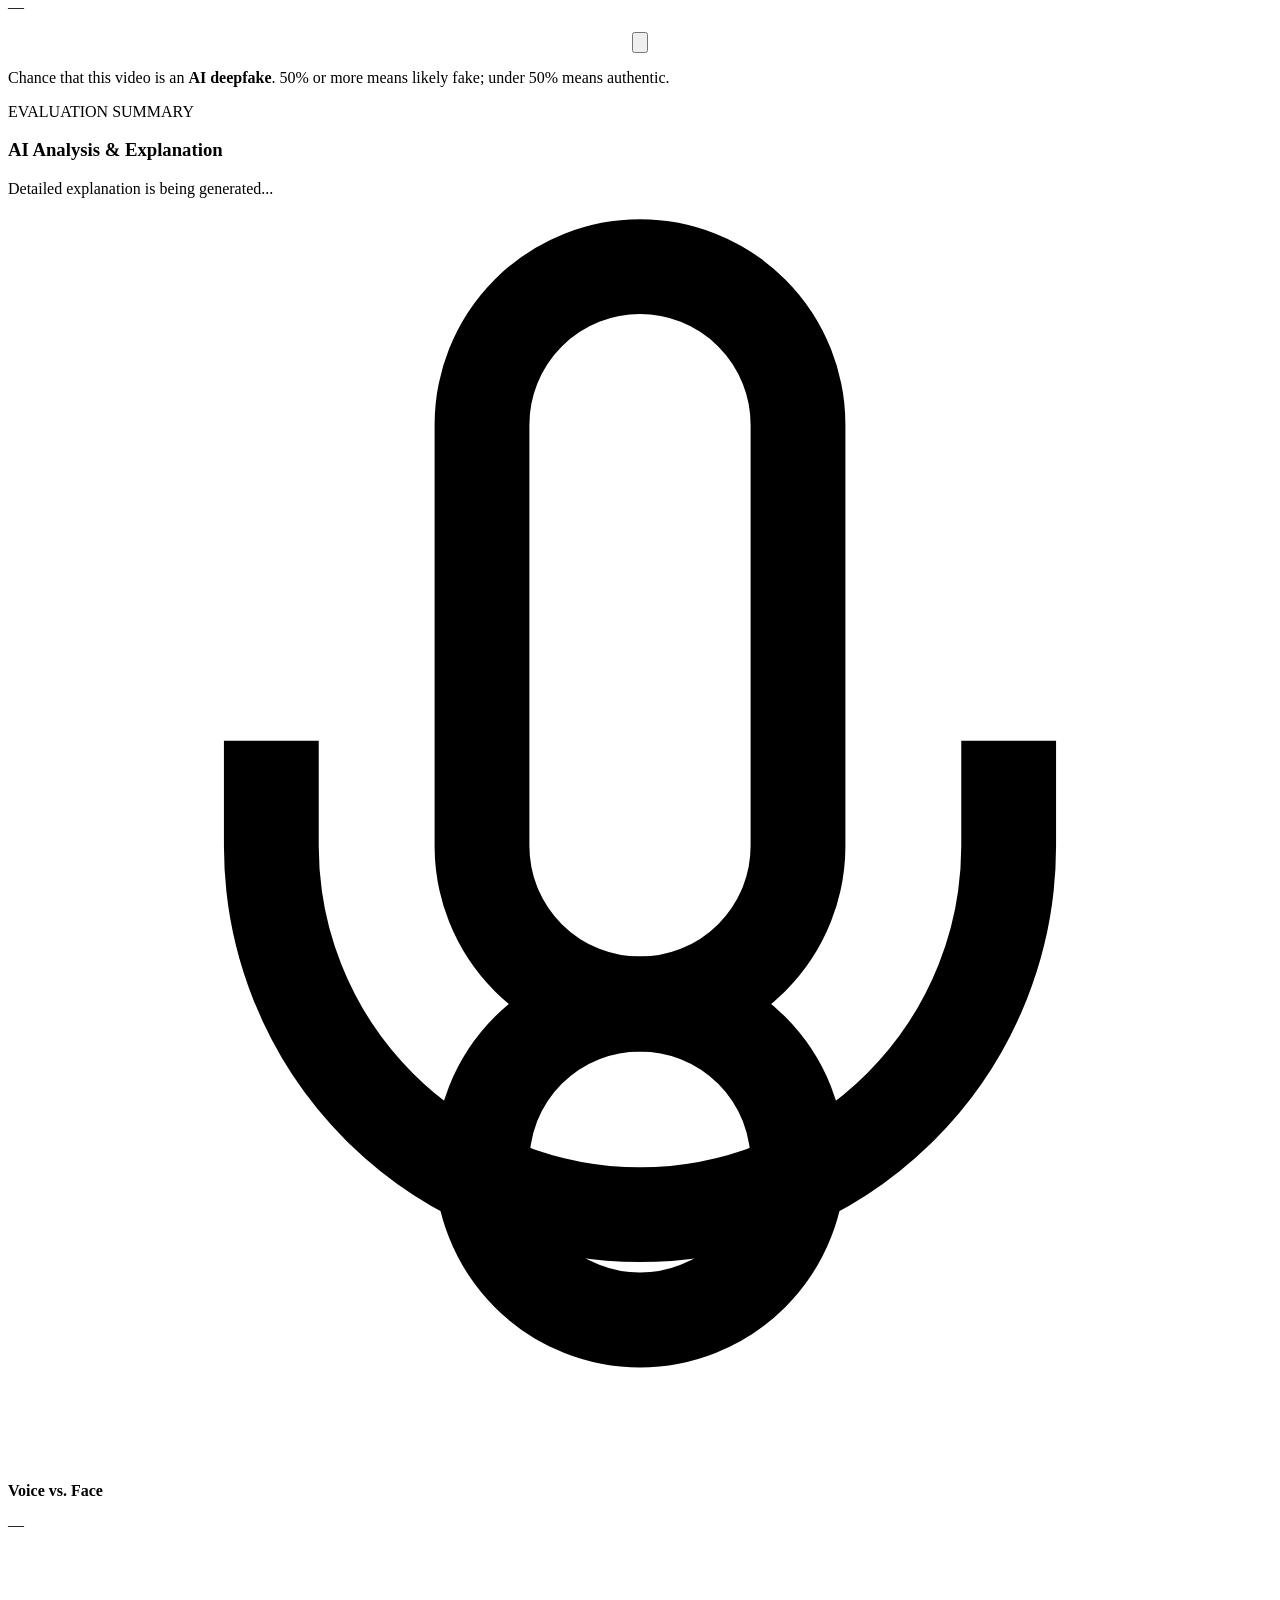
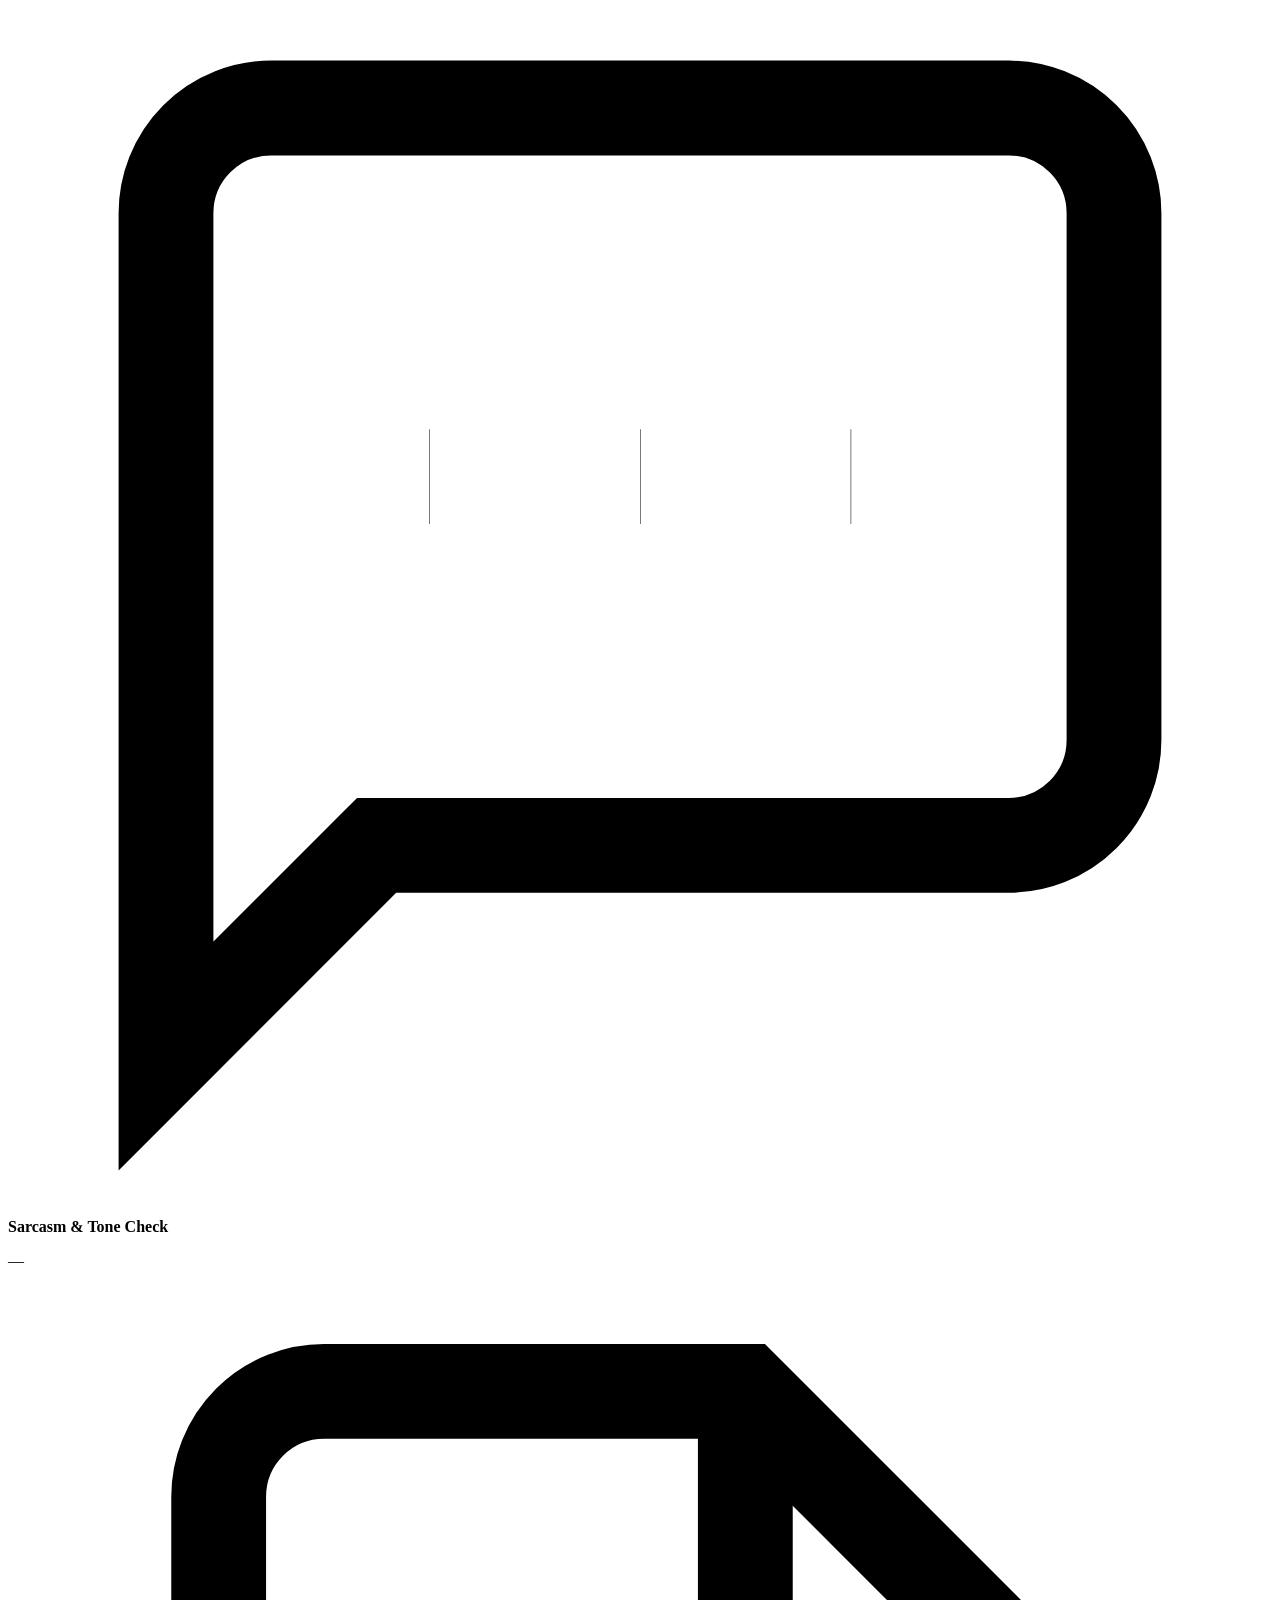
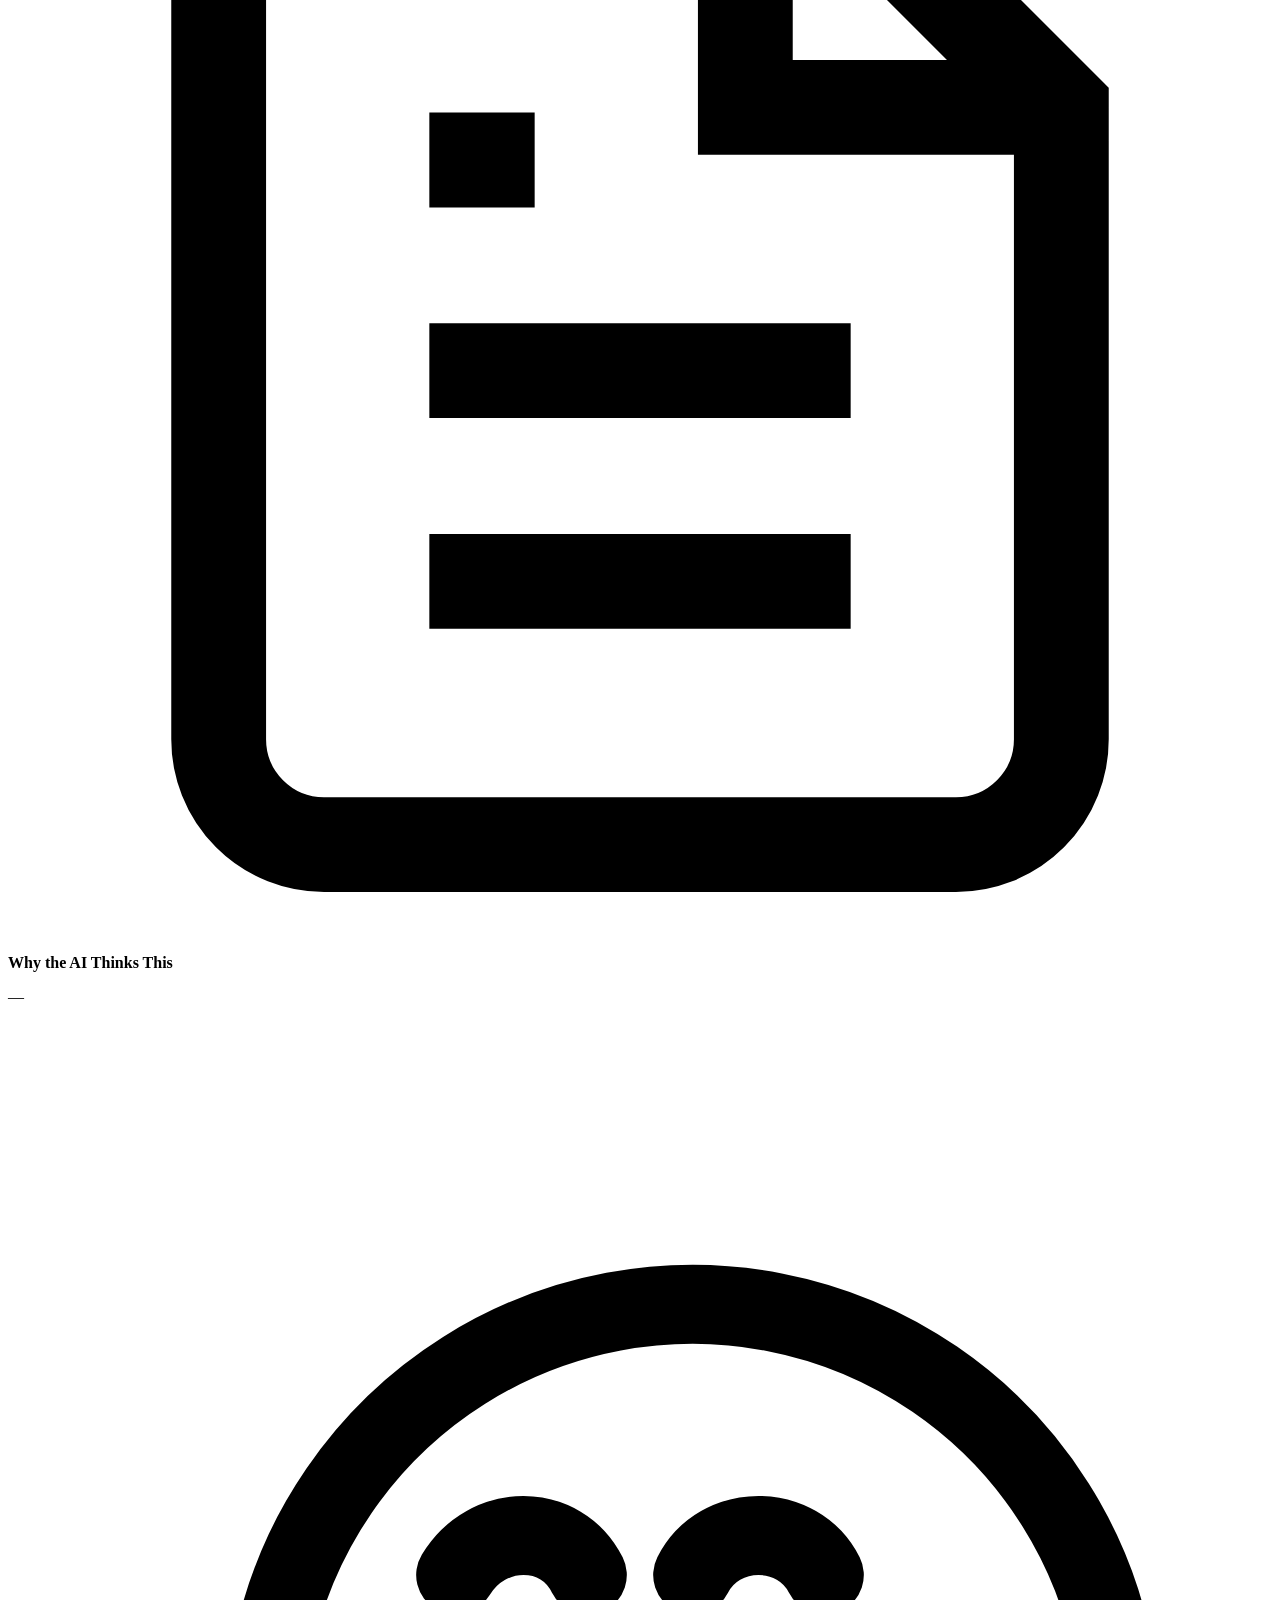
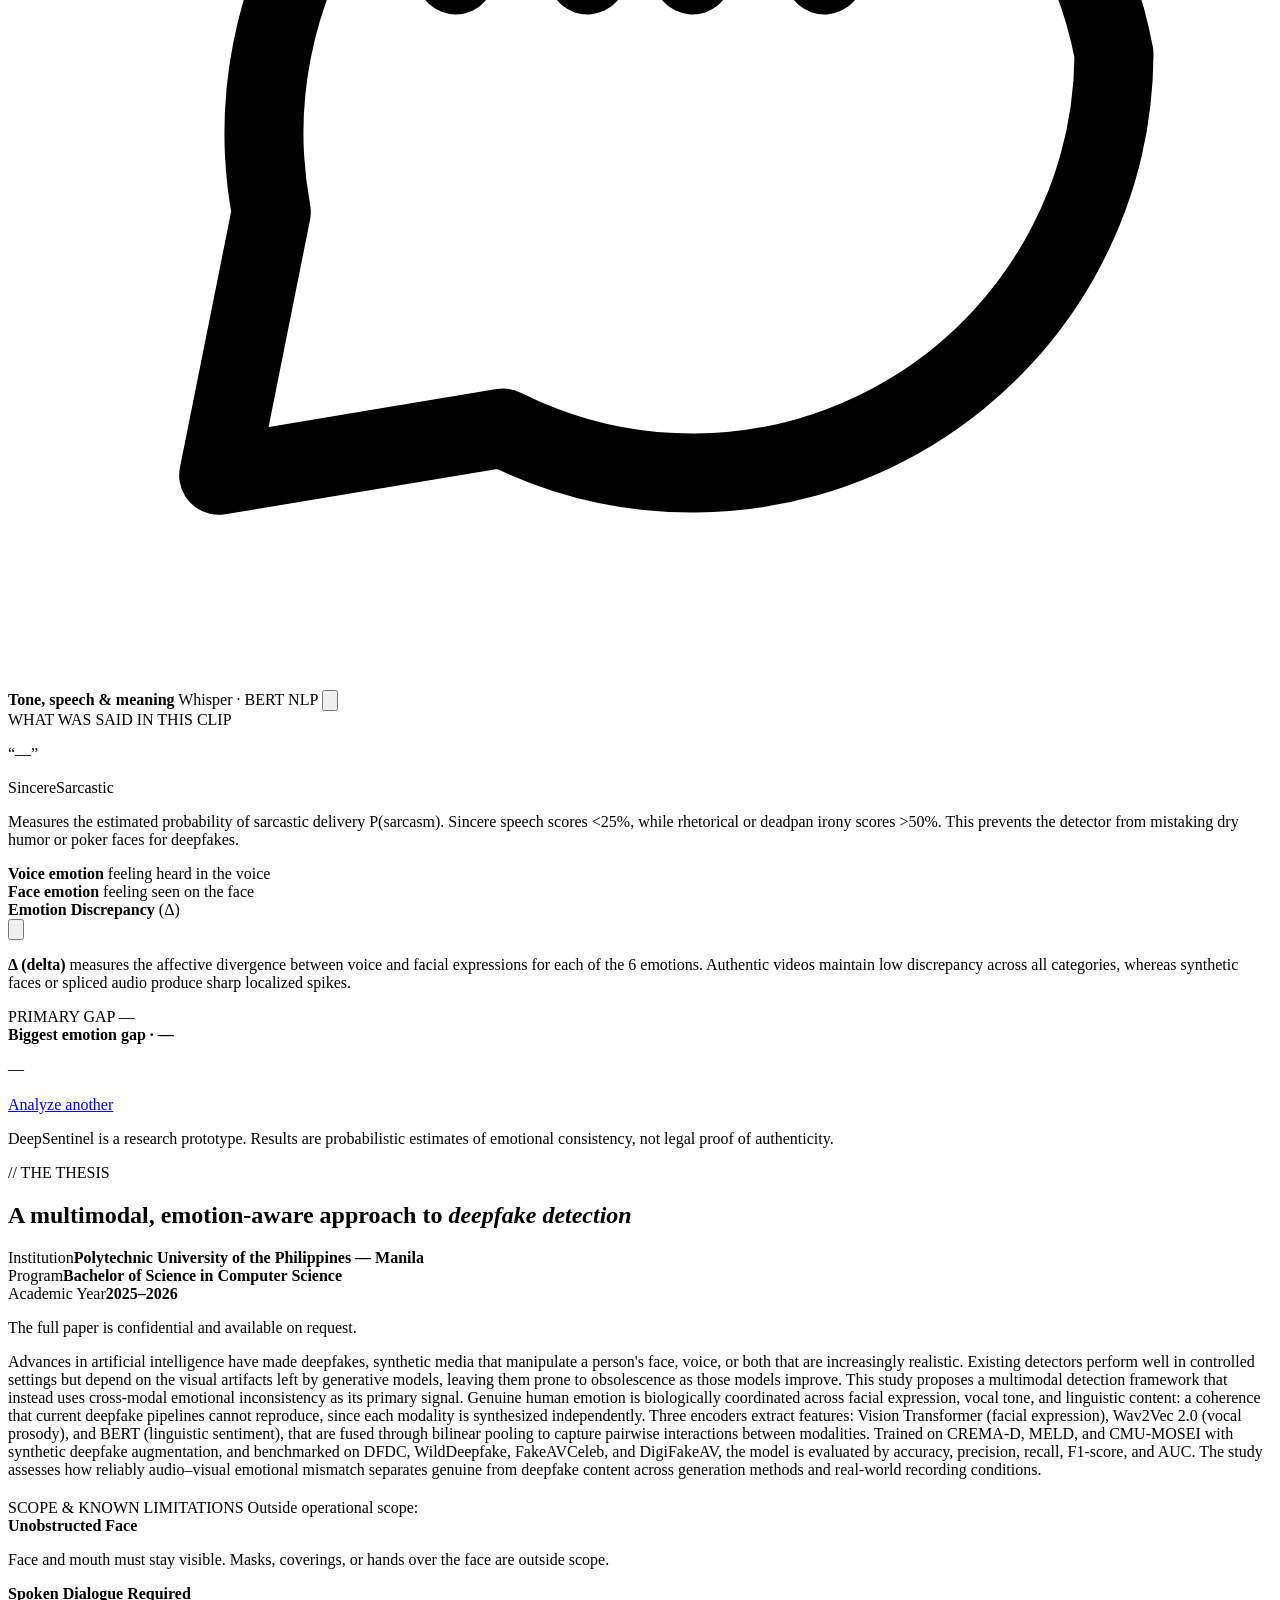
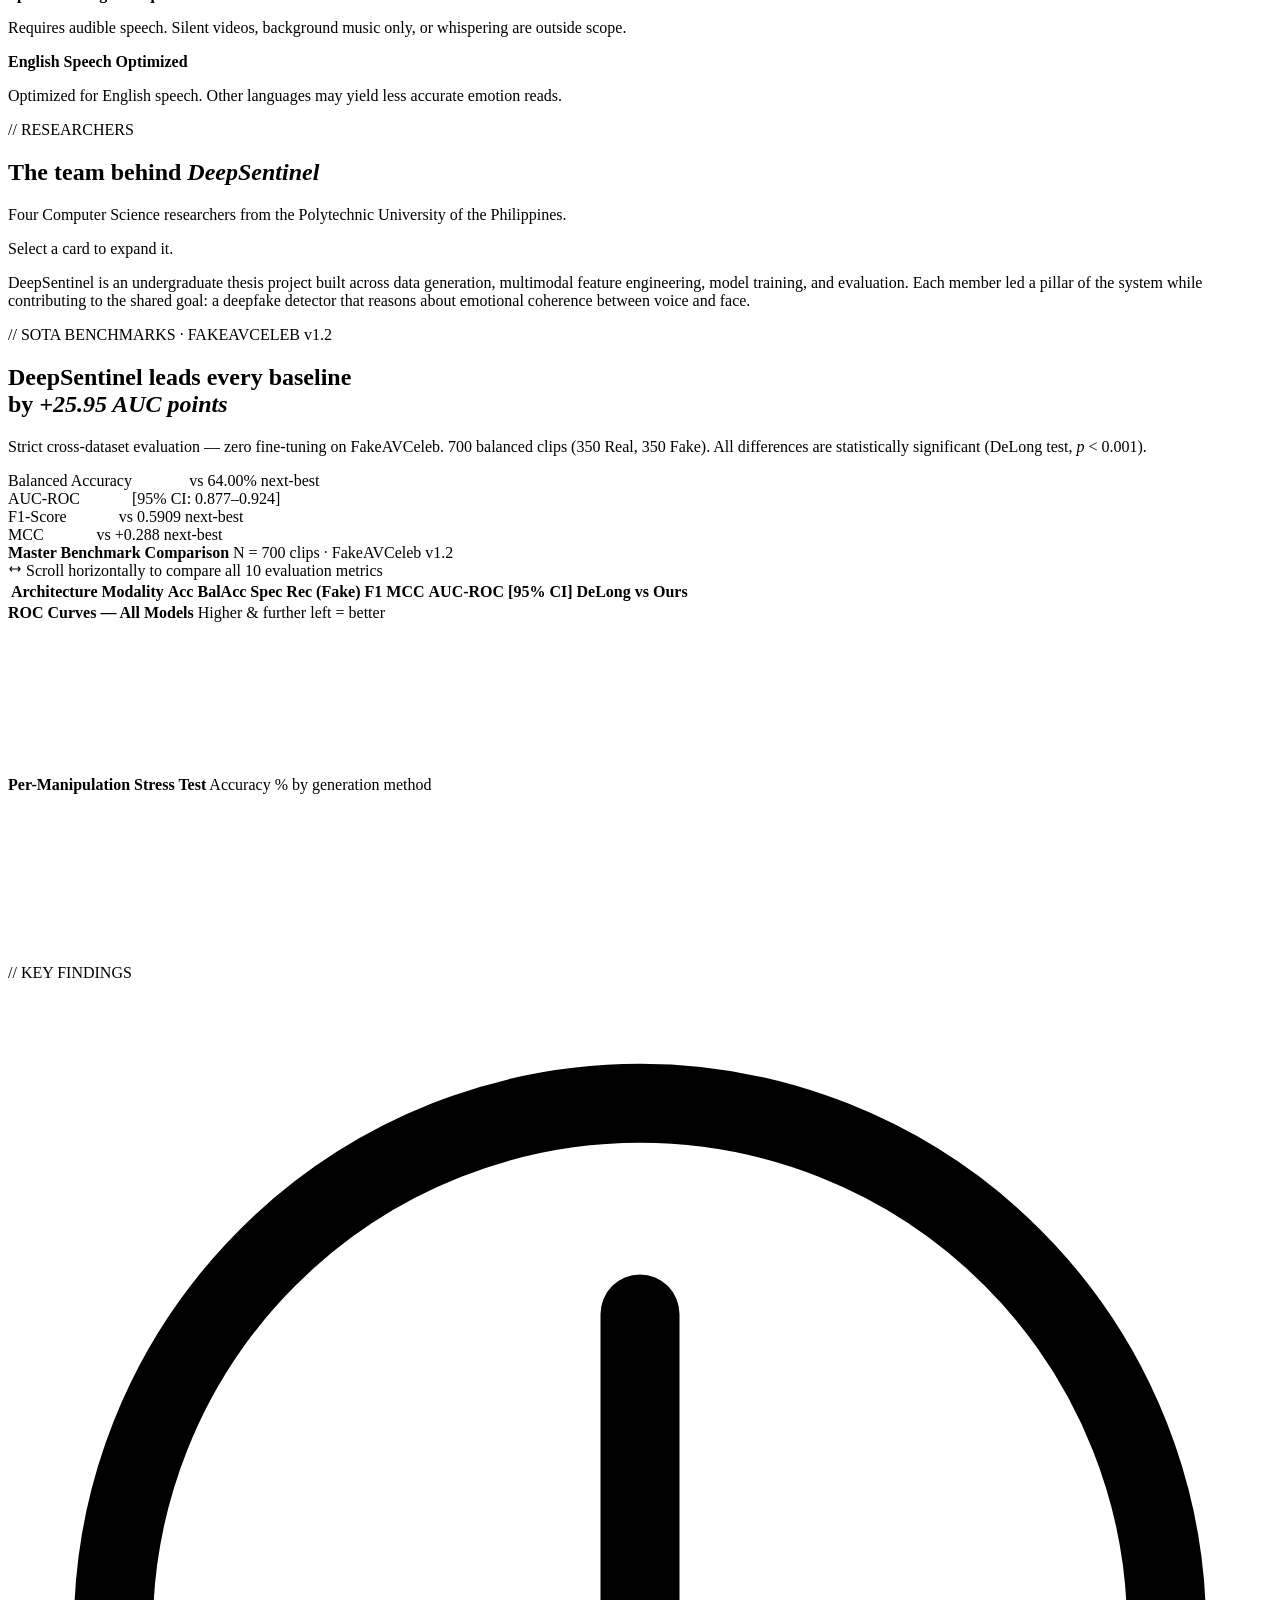
==== commit e4bf7685: "fix(ui): remove dominant emotion row lift, prevent PROBABILITY clipping, and align discrepancy banne" ====
--- a/webapp/static/index.html
+++ b/webapp/static/index.html
@@ -11,7 +11,7 @@
   <link rel="preconnect" href="https://fonts.googleapis.com" />
   <link rel="preconnect" href="https://fonts.gstatic.com" crossorigin />
   <link href="https://fonts.googleapis.com/css2?family=Space+Grotesk:wght@400;500;600;700&family=Inter:wght@400;500;600&family=Instrument+Serif:ital@0;1&family=JetBrains+Mono:wght@400;500&display=swap" rel="stylesheet" />
-  <link rel="stylesheet" href="/static/css/style.css?v=19" />
+  <link rel="stylesheet" href="/static/css/style.css?v=22" />
   <script>
     window.DEEPSENTINEL_API_BASE = localStorage.getItem("ds_api_base") || "https://gjrvlio-deepsentinel-engine.hf.space";
   </script>
@@ -564,9 +564,12 @@
 
         <!-- Unified Emotion Discrepancy (Δ) Card -->
         <div class="glass-card discrepancy-unified-card" data-reveal>
-          <div class="card-head" style="display:flex;align-items:center;gap:10px;margin-bottom:14px;">
-            <strong class="modality-title" style="margin:0;">Emotion Discrepancy Breakdown <span class="step-tech">(Δ)</span></strong>
-            <button class="info-btn" data-guide="g-delta" aria-expanded="false" aria-label="What is Delta?" style="margin:0;">
+          <div class="card-head discrepancy-card-head">
+            <div class="discrepancy-title-wrap">
+              <strong class="modality-title">Emotion Discrepancy</strong>
+              <span class="delta-tag">(Δ)</span>
+            </div>
+            <button class="info-btn" data-guide="g-delta" aria-expanded="false" aria-label="What is Delta?">
               <svg viewBox="0 0 16 16" fill="none"><circle cx="8" cy="4.4" r="1" fill="currentColor"/><rect x="7.2" y="6.8" width="1.6" height="5.4" rx=".8" fill="currentColor"/></svg>
             </button>
           </div>
@@ -576,15 +579,13 @@
 
           <!-- Dominant / Biggest Gap Highlight Banner -->
           <div class="discrepancy-dominant-banner" id="dom-banner">
-            <div class="row-between" style="margin-bottom: 8px;">
-              <div style="display:flex;align-items:center;gap:10px">
-                <span class="dom-tag-label">PRIMARY GAP</span>
-                <strong id="dom-title">Biggest emotion gap · —</strong>
-              </div>
+            <div class="dom-banner-header">
+              <span class="dom-tag-label">PRIMARY GAP</span>
               <span class="gap-val" id="gap-val">—</span>
             </div>
+            <strong id="dom-title" class="dom-gap-title">Biggest emotion gap · —</strong>
             <div class="bar bar-lg"><div class="bar-fill bar-grad" id="dom-bar"></div></div>
-            <p class="hint" id="dom-desc" style="margin-top: 8px; margin-bottom: 0;">—</p>
+            <p class="hint" id="dom-desc">—</p>
           </div>
 
           <!-- Itemized 6-Emotion Breakdown -->
@@ -825,6 +826,6 @@
 
   </main>
 
-  <script src="/static/js/app.js?v=19"></script>
+  <script src="/static/js/app.js?v=22"></script>
 </body>
 </html>
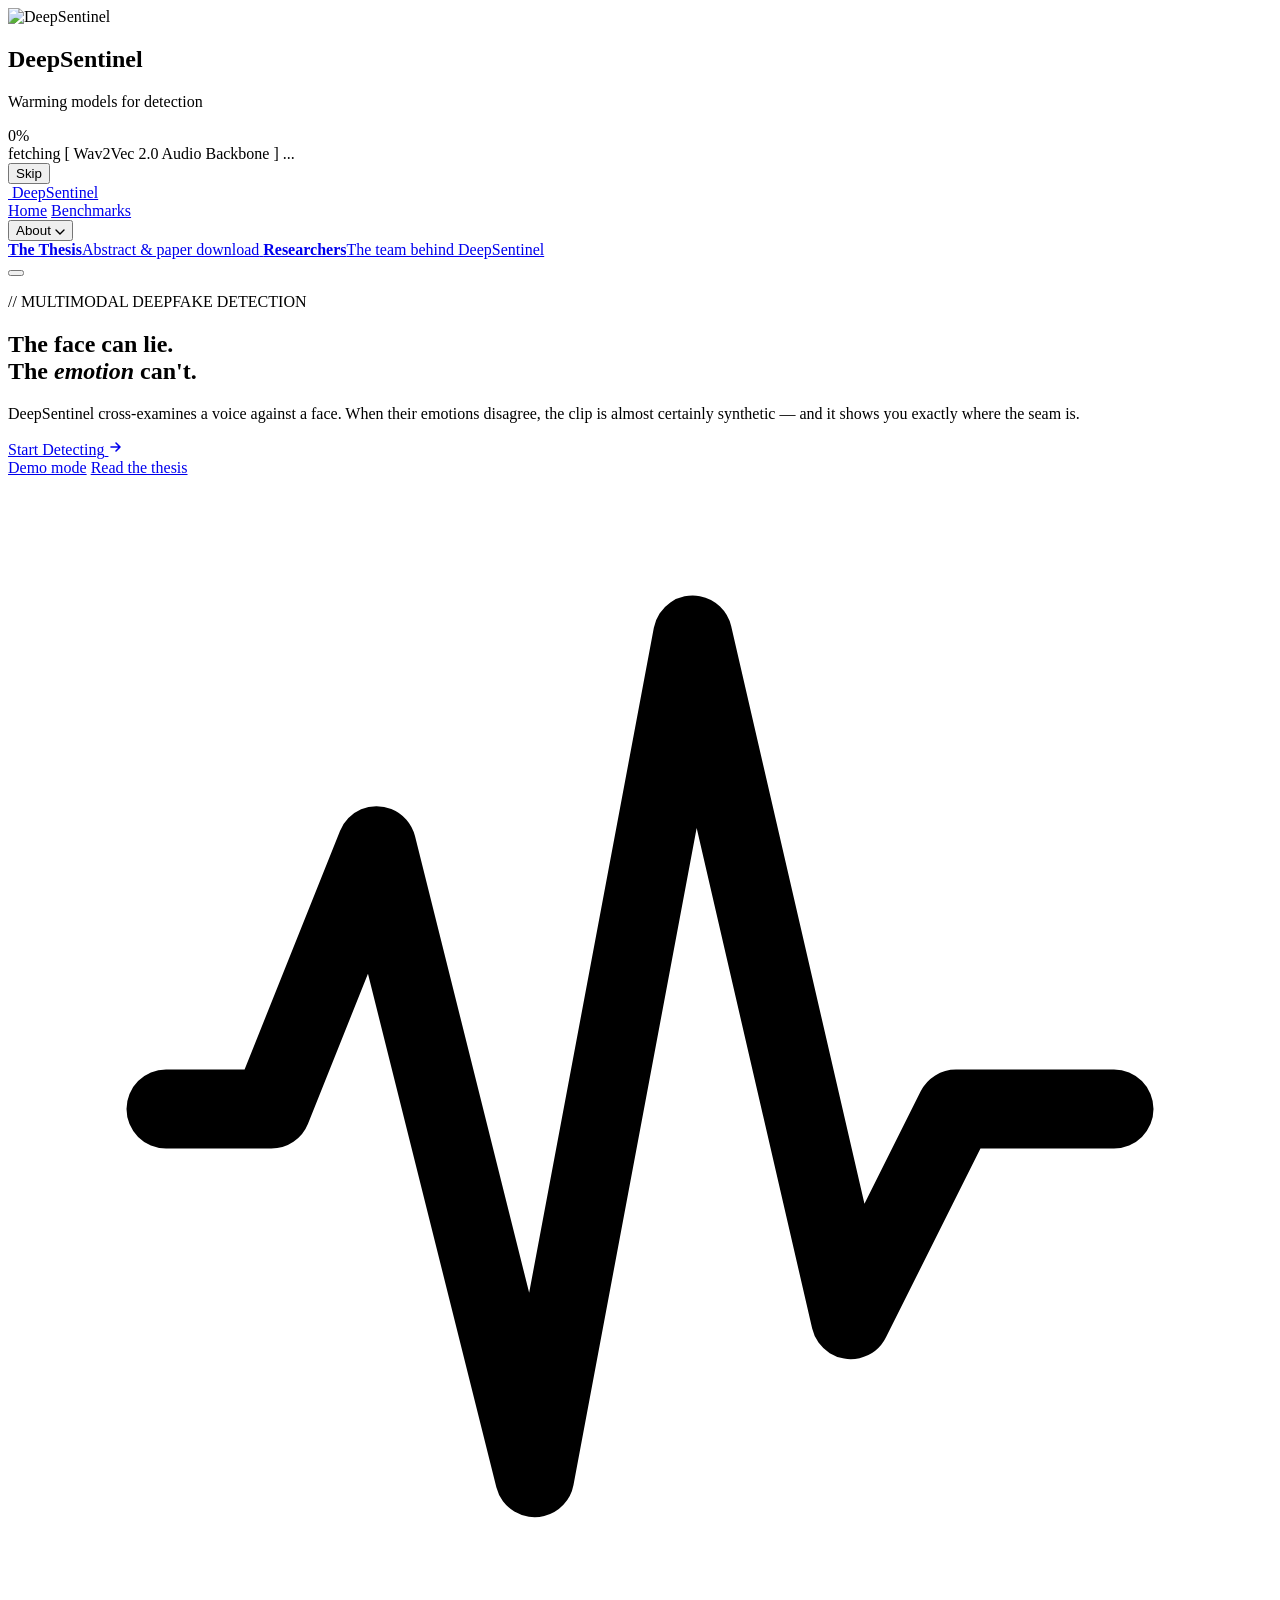
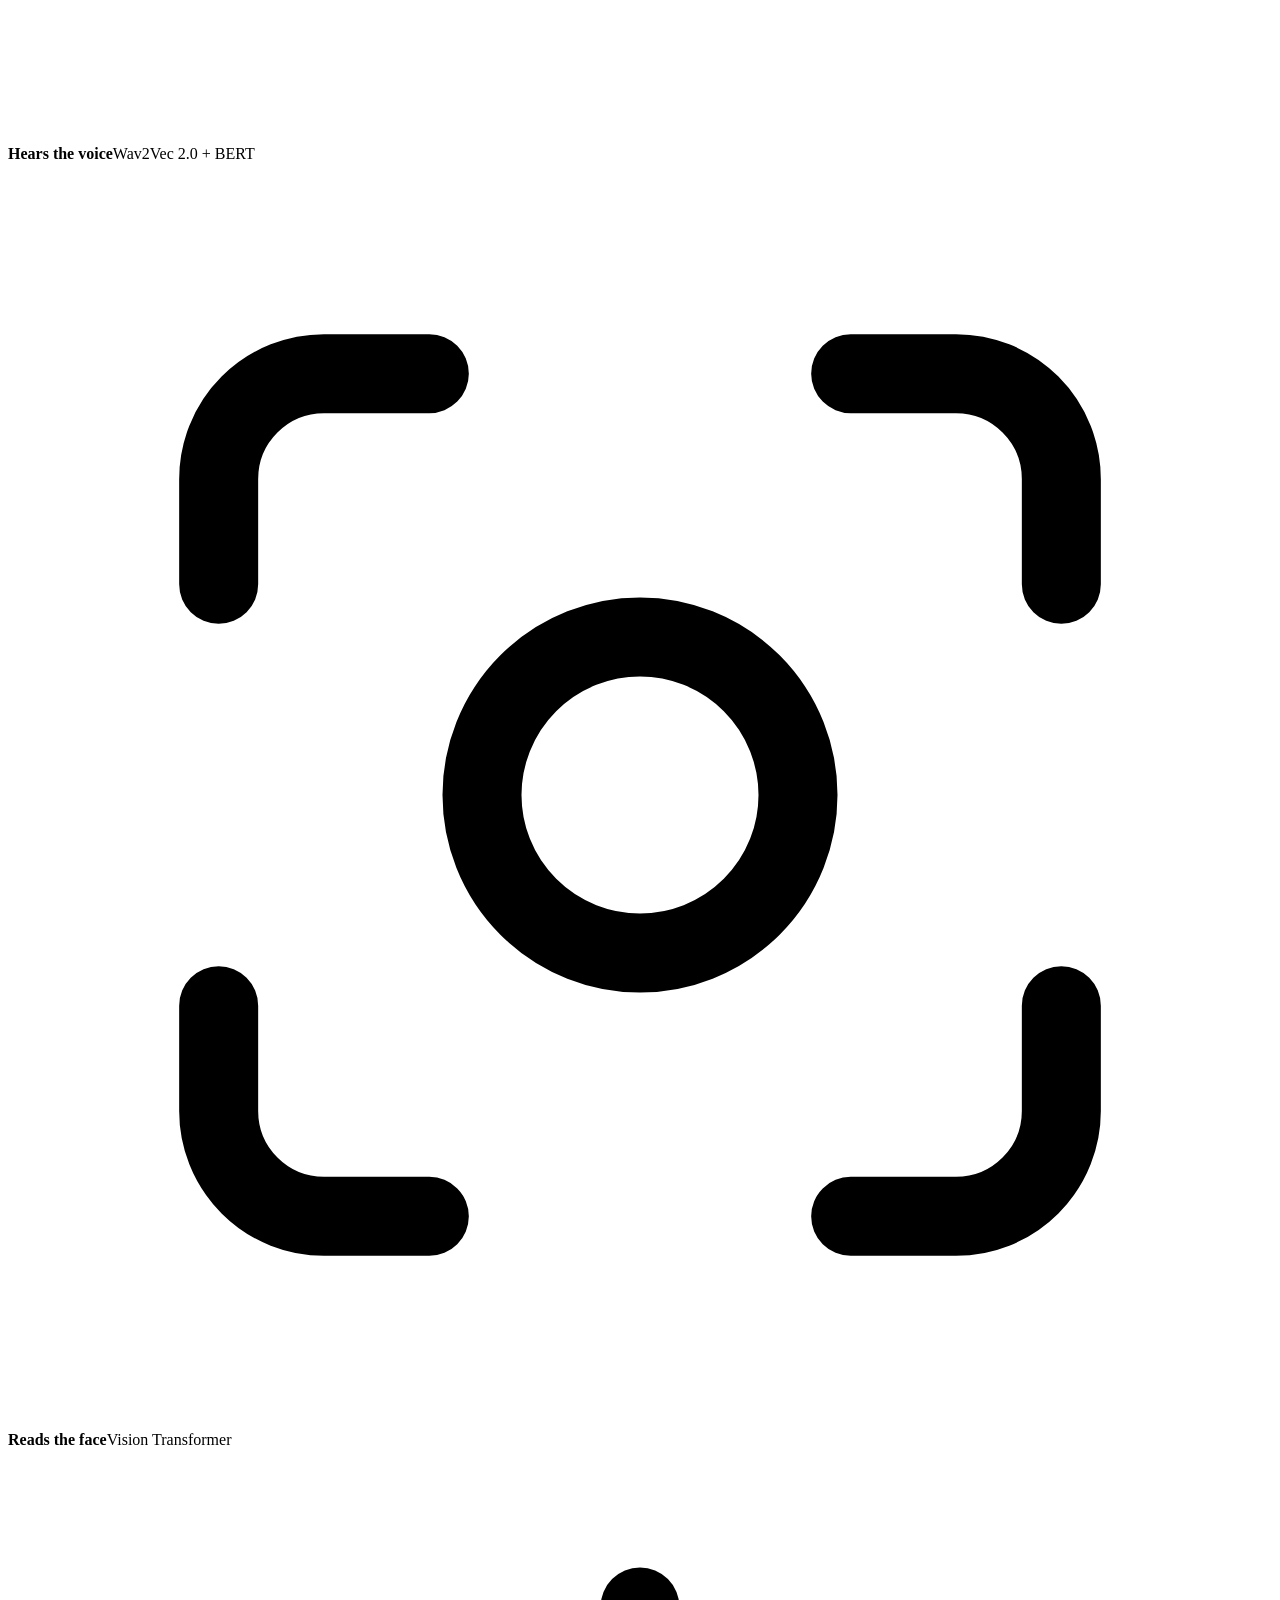
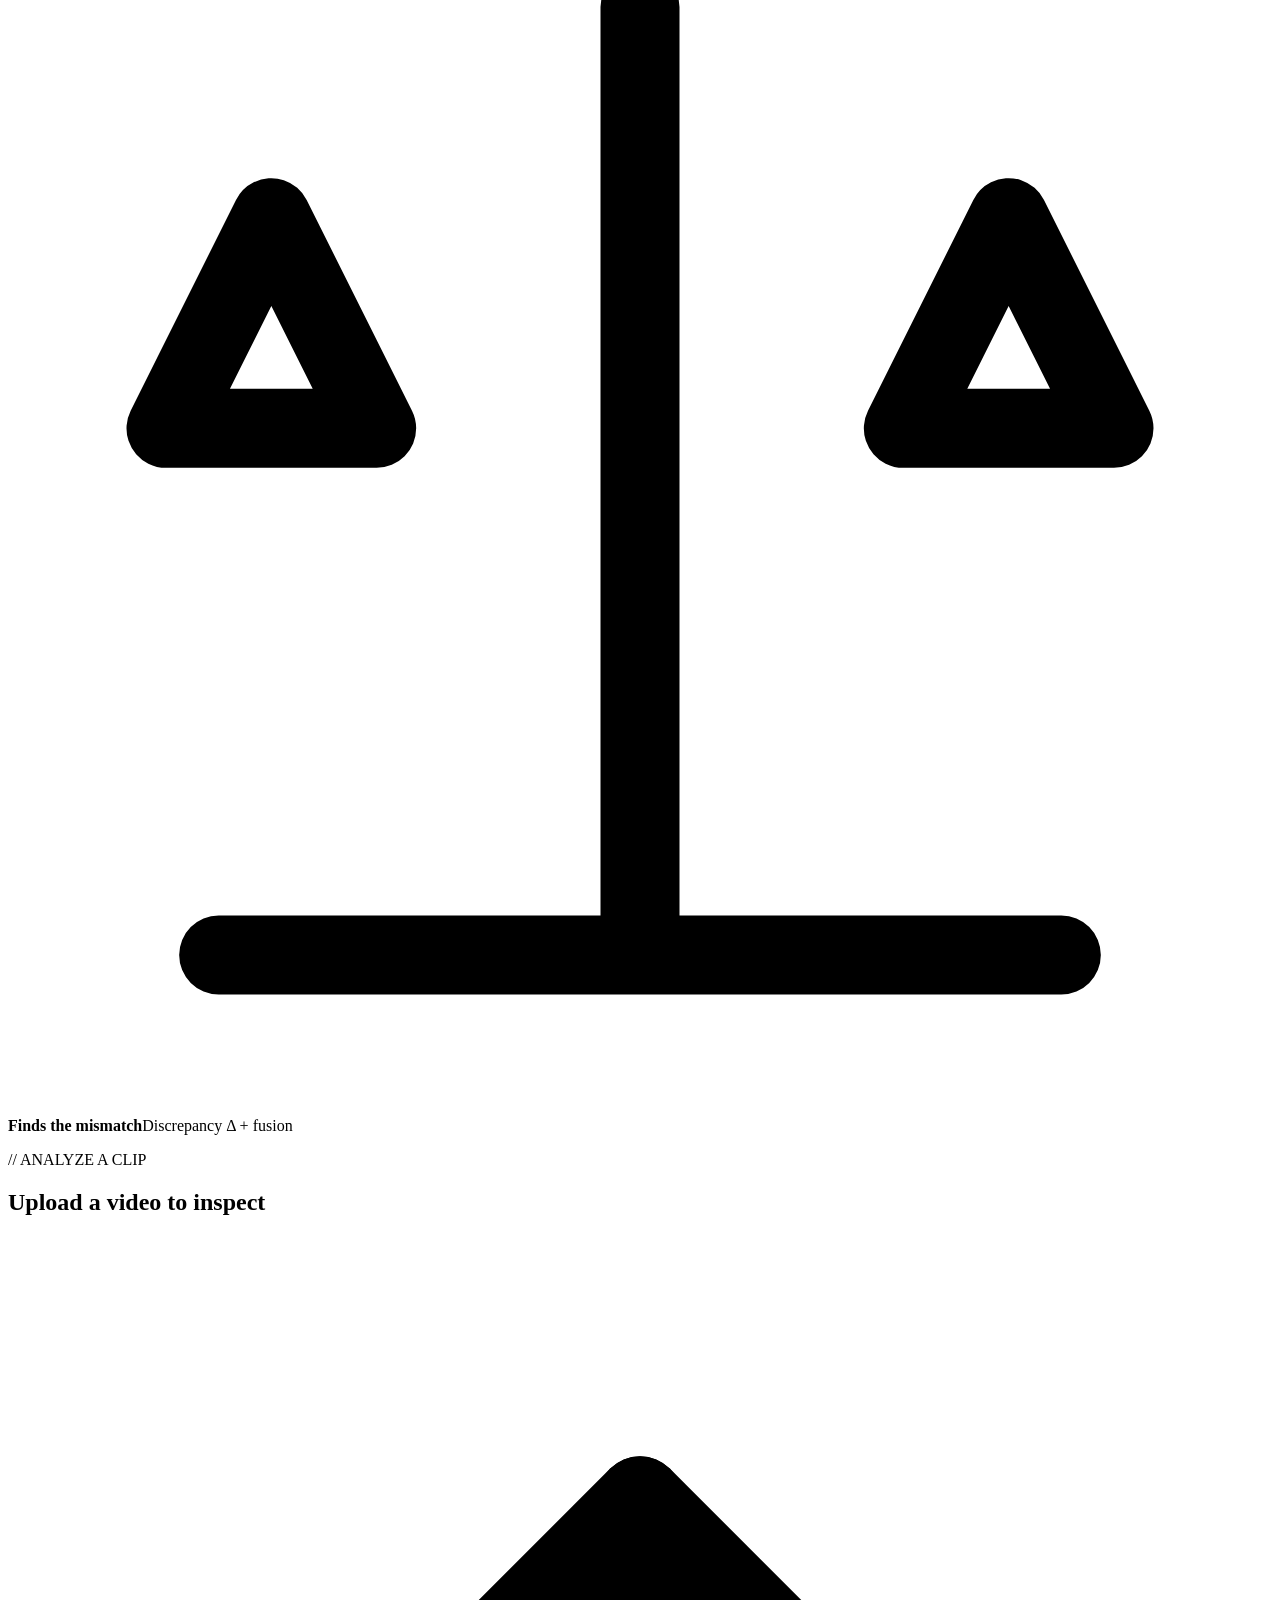
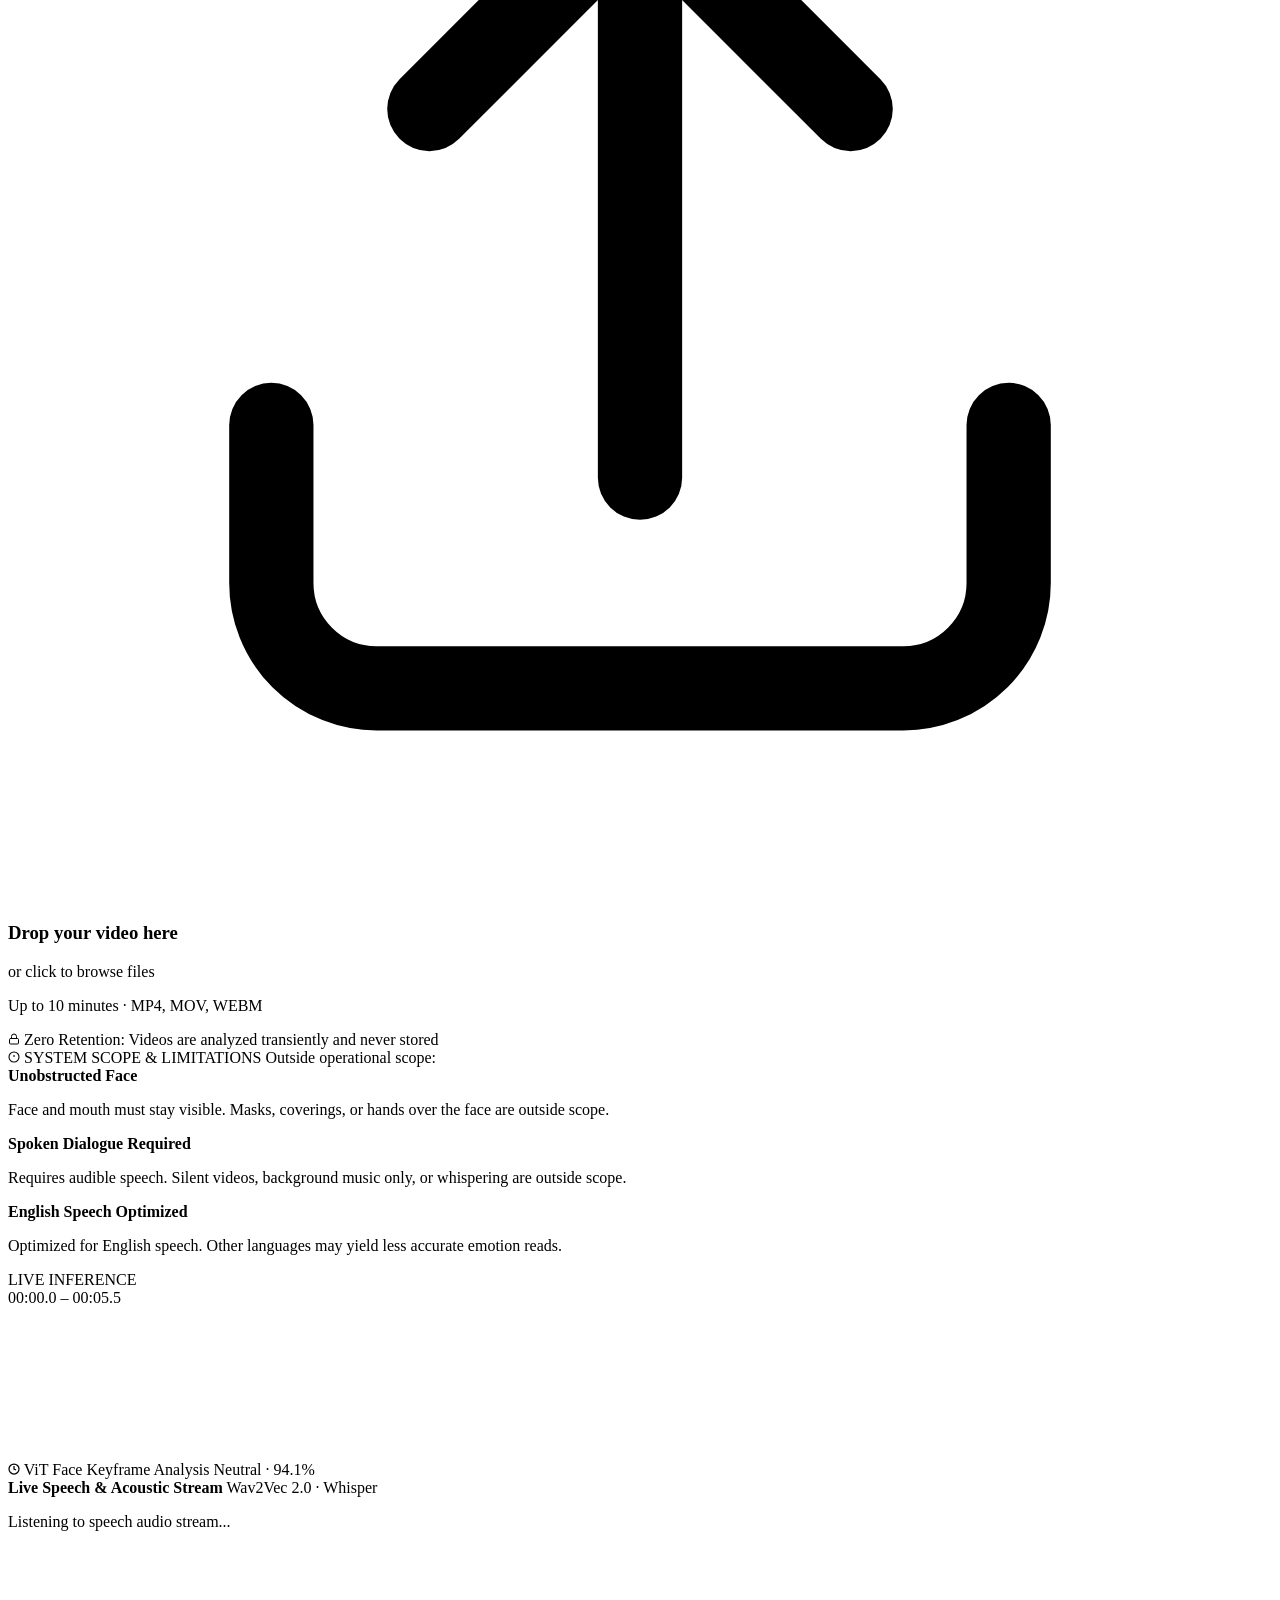
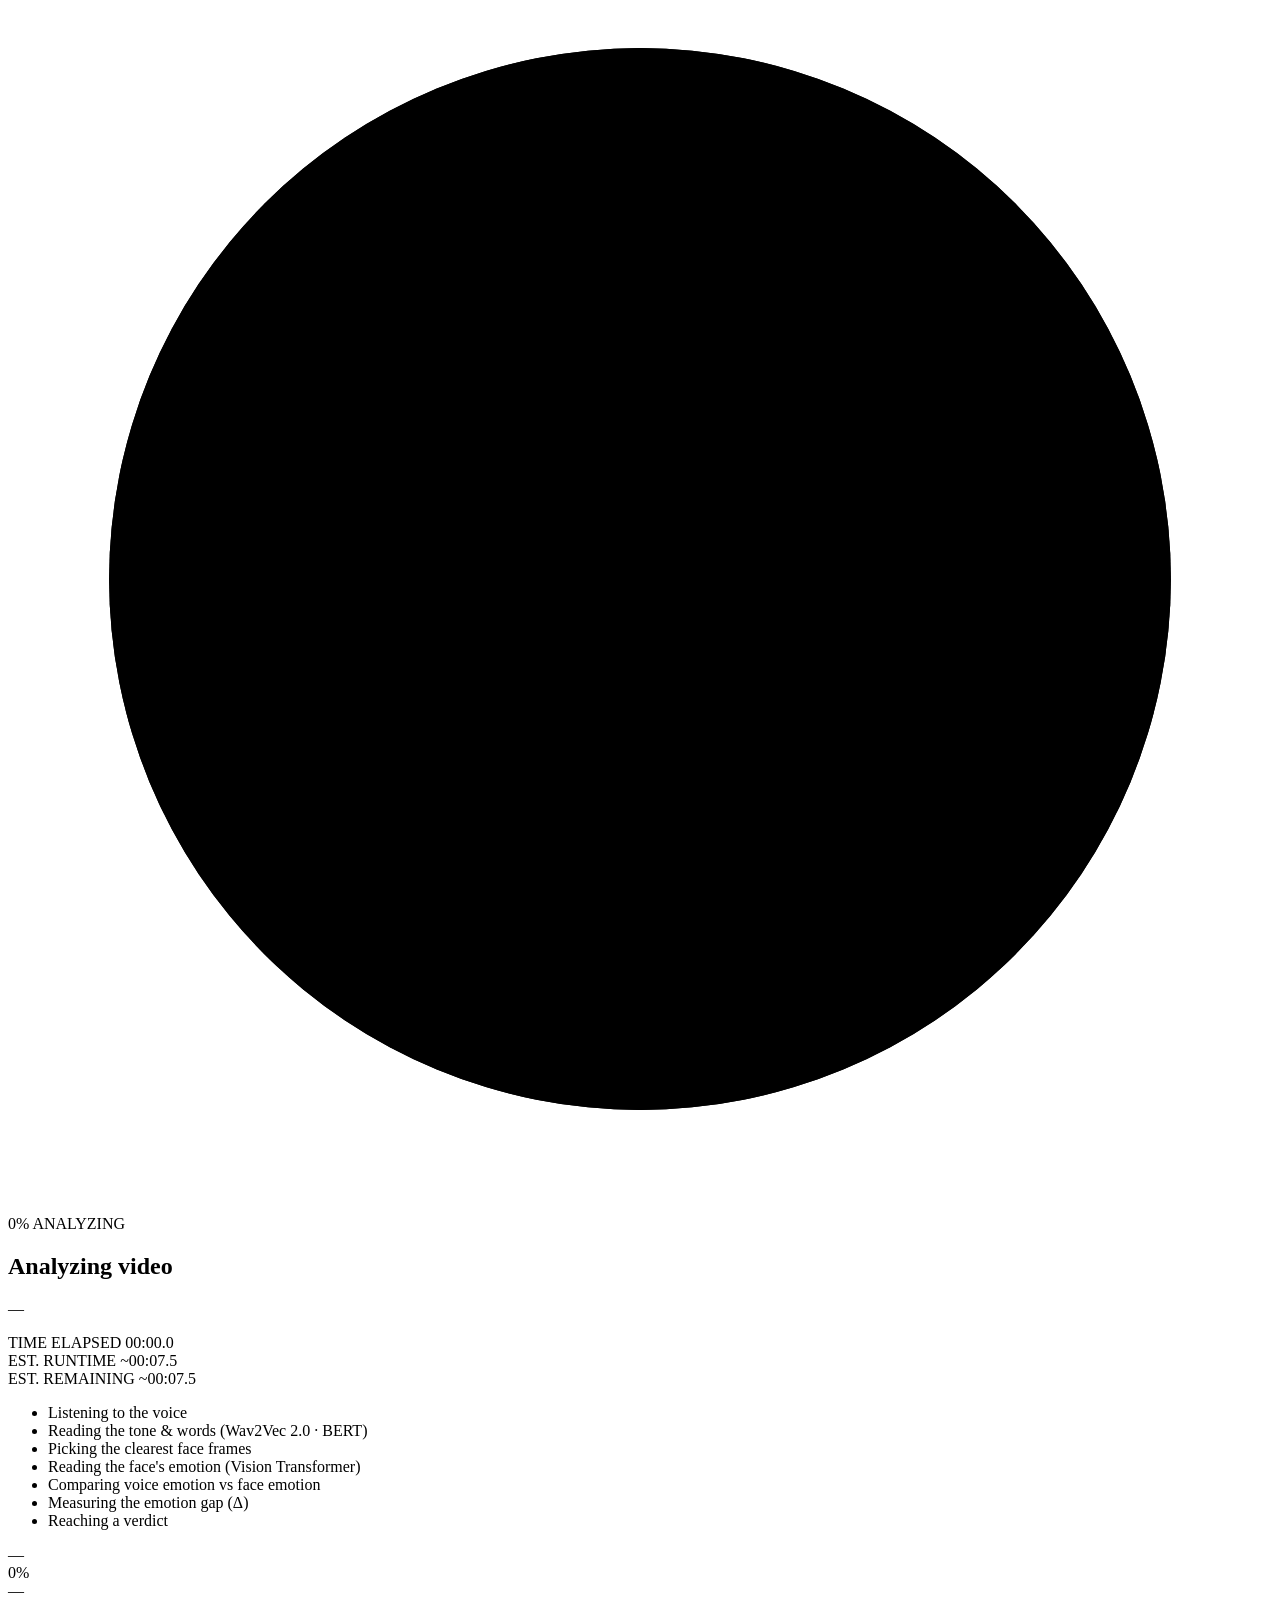
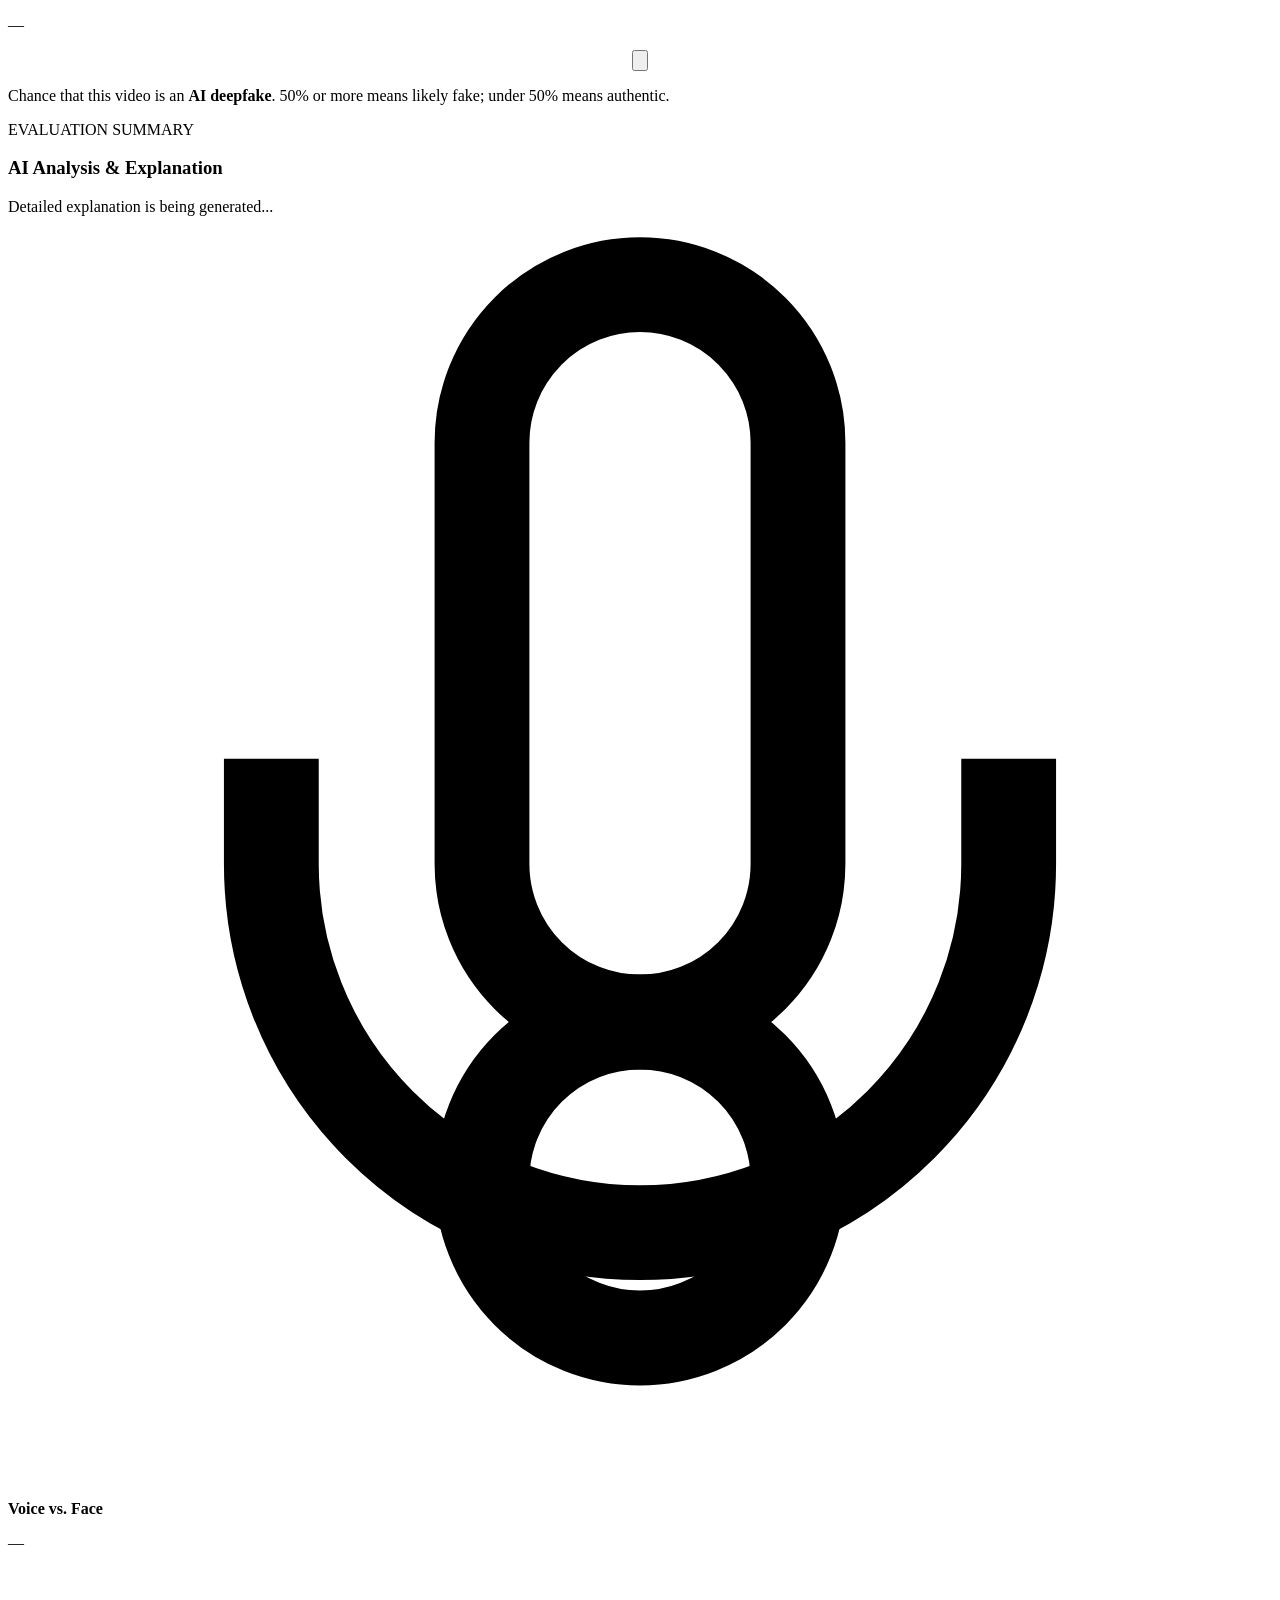
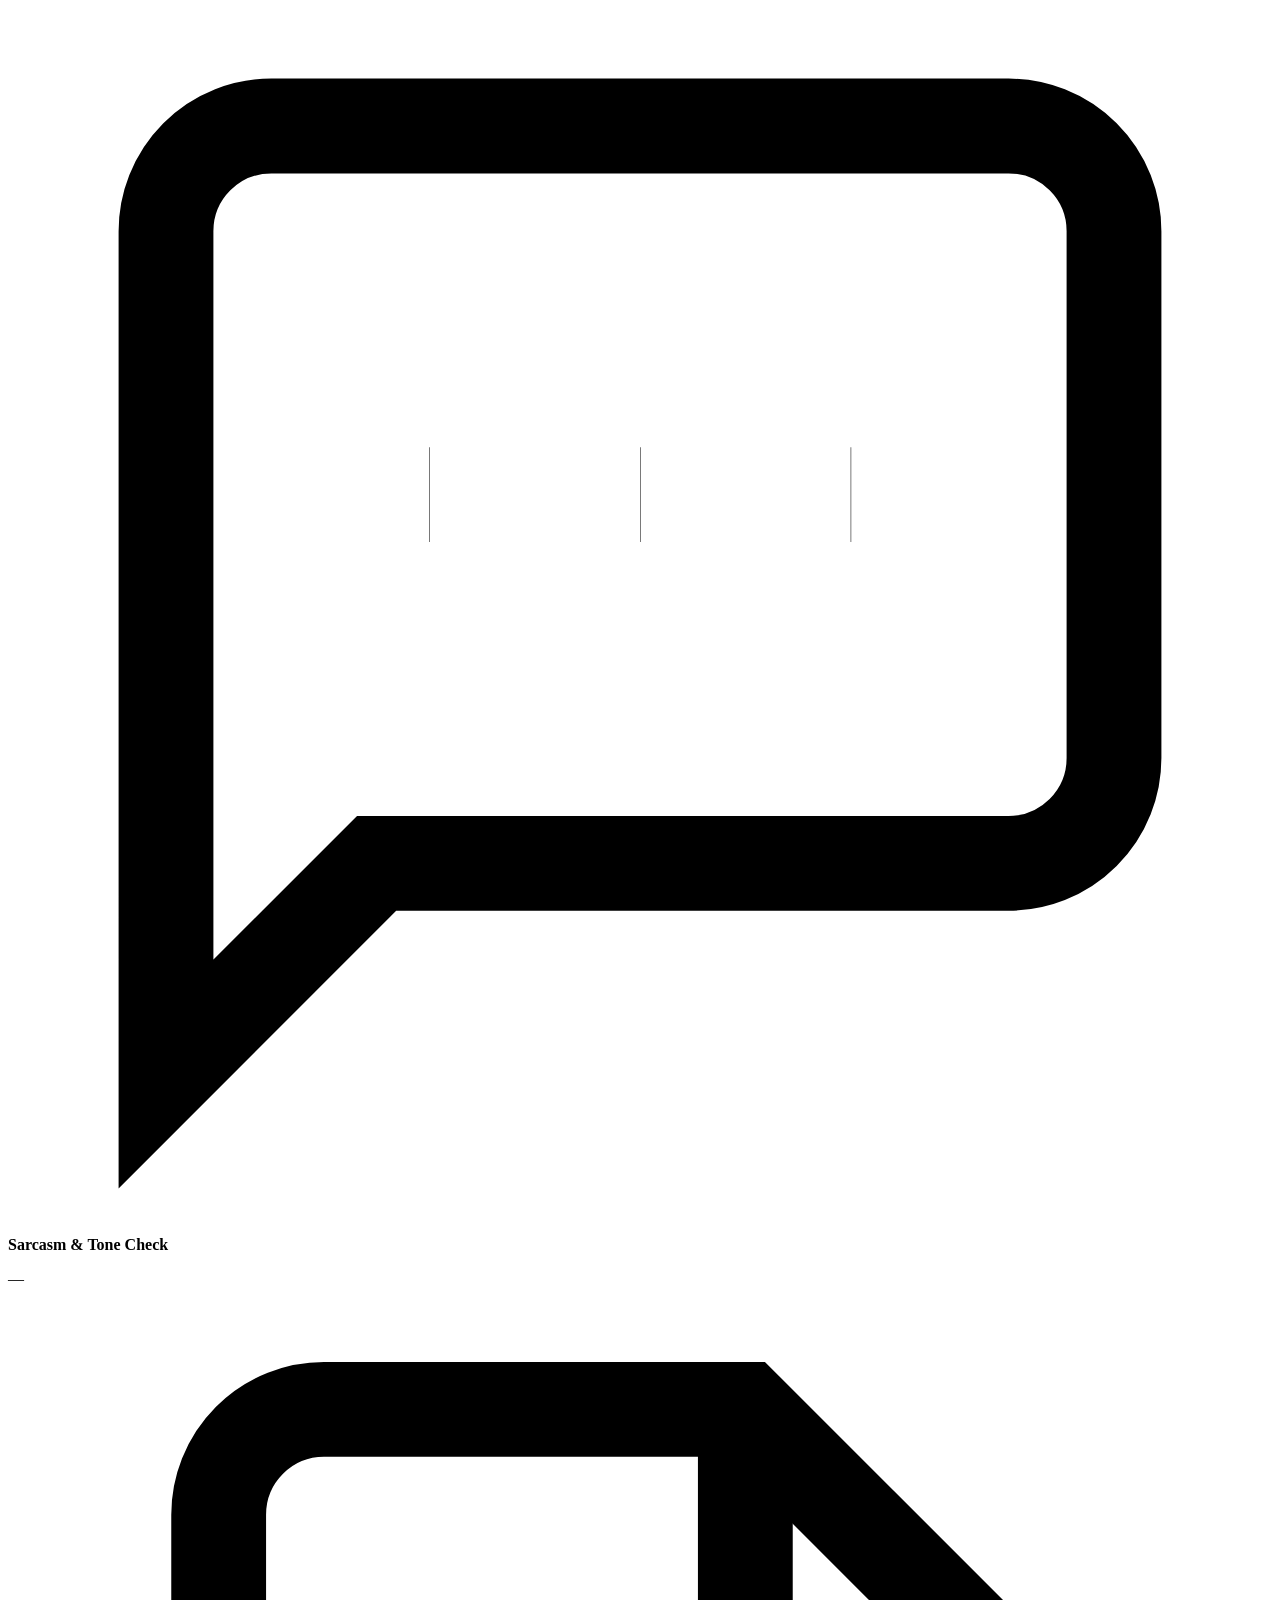
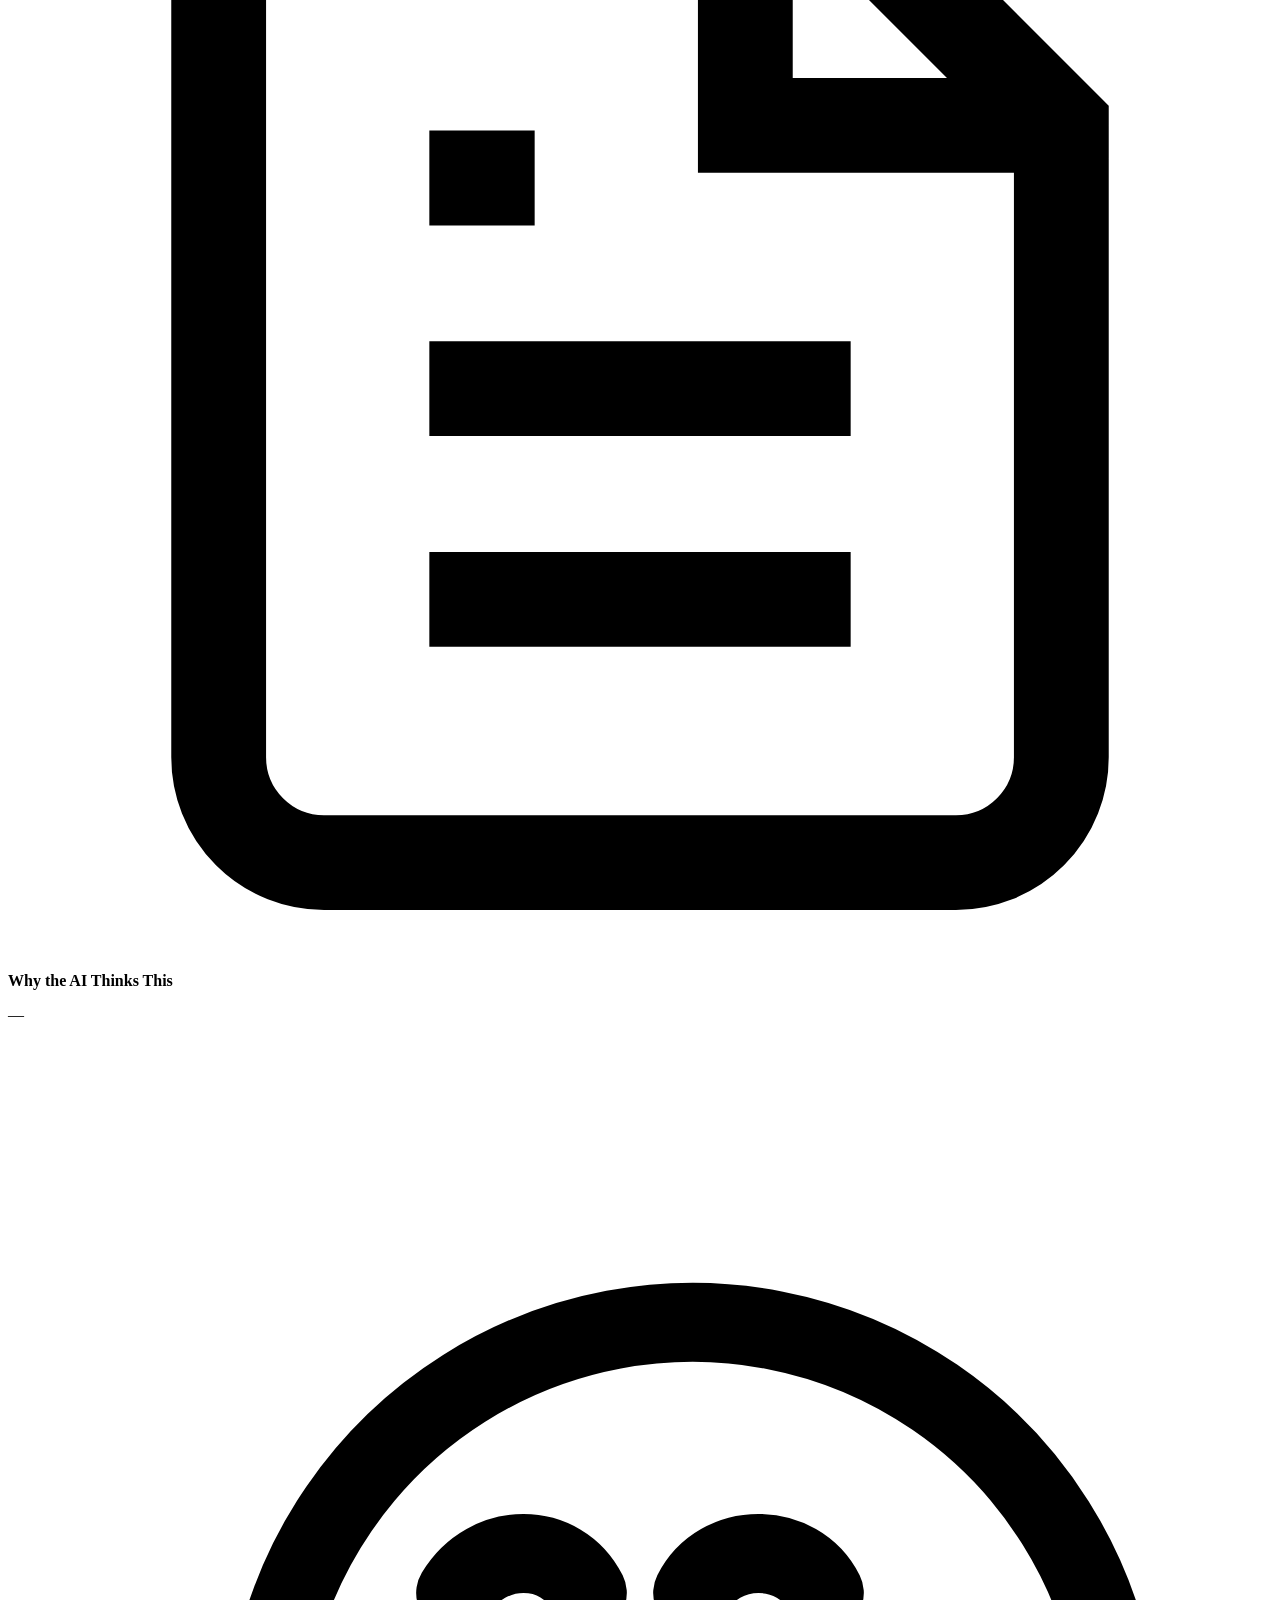
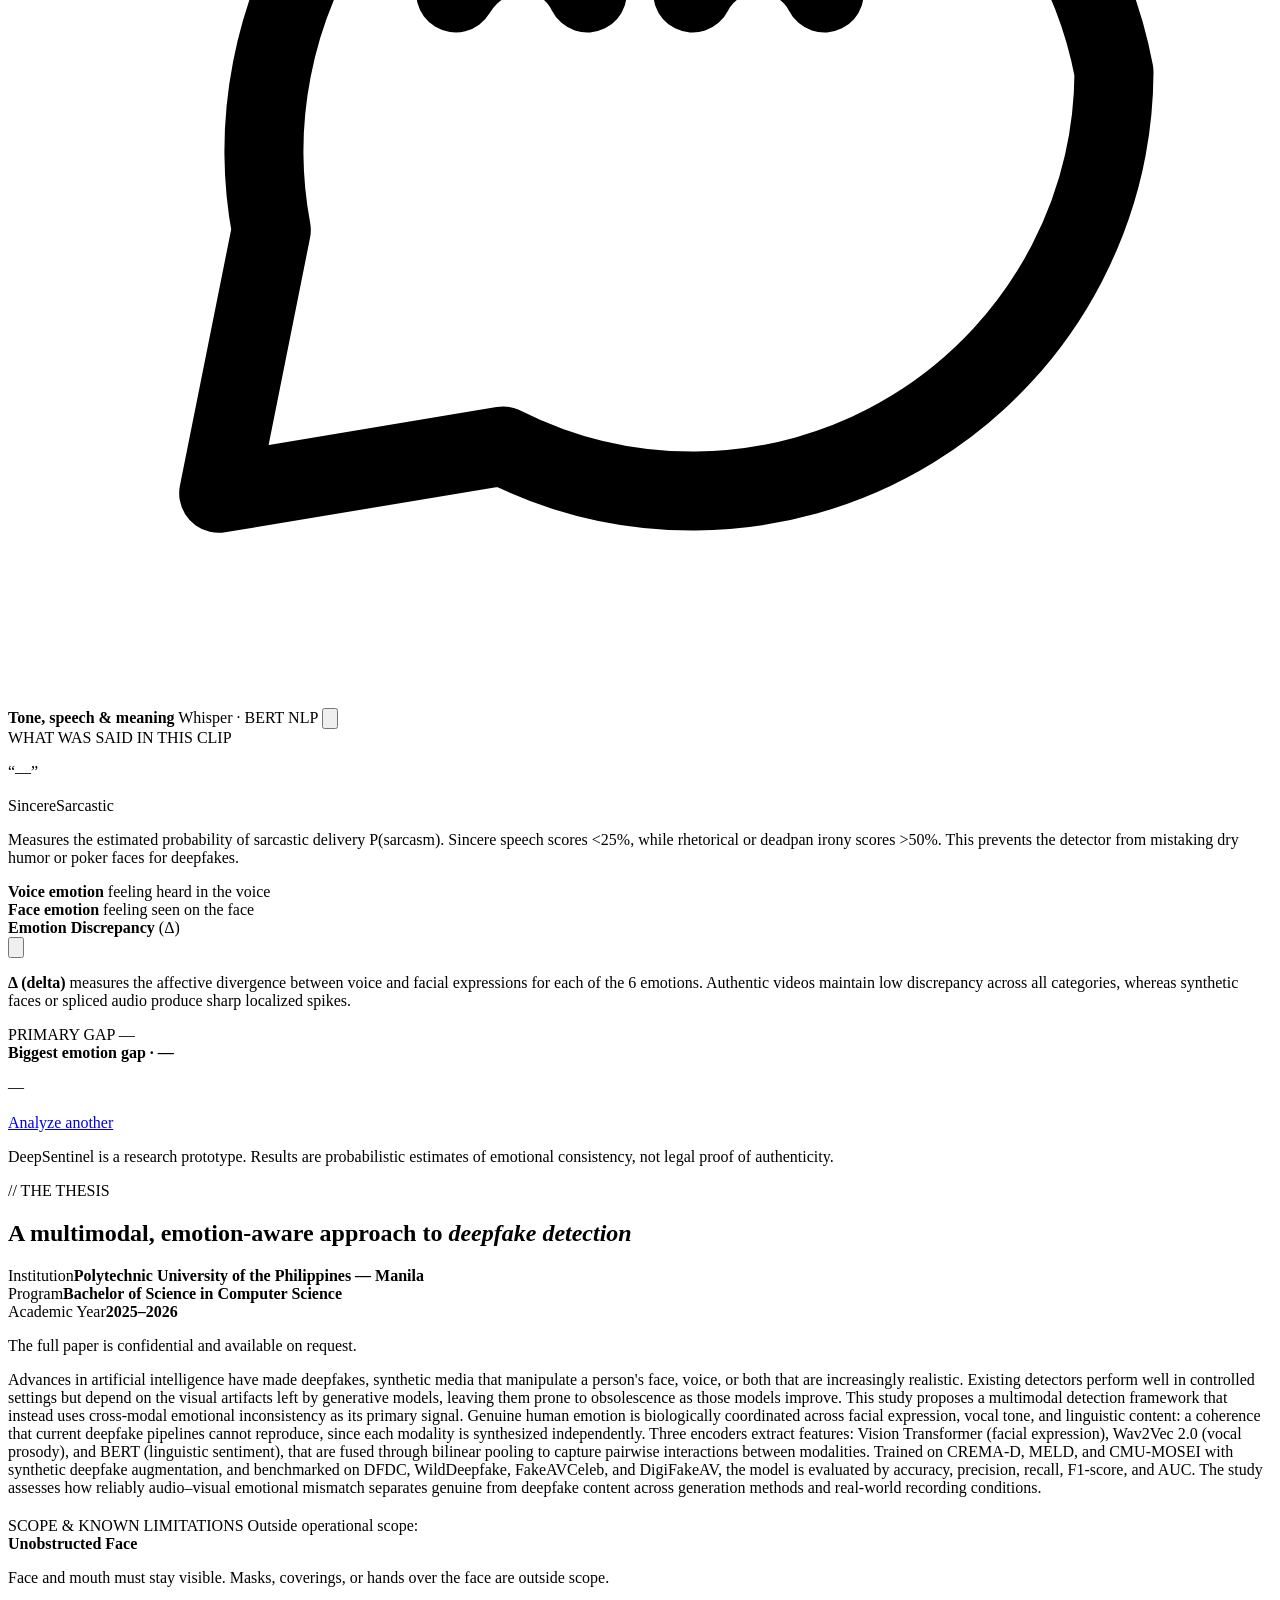
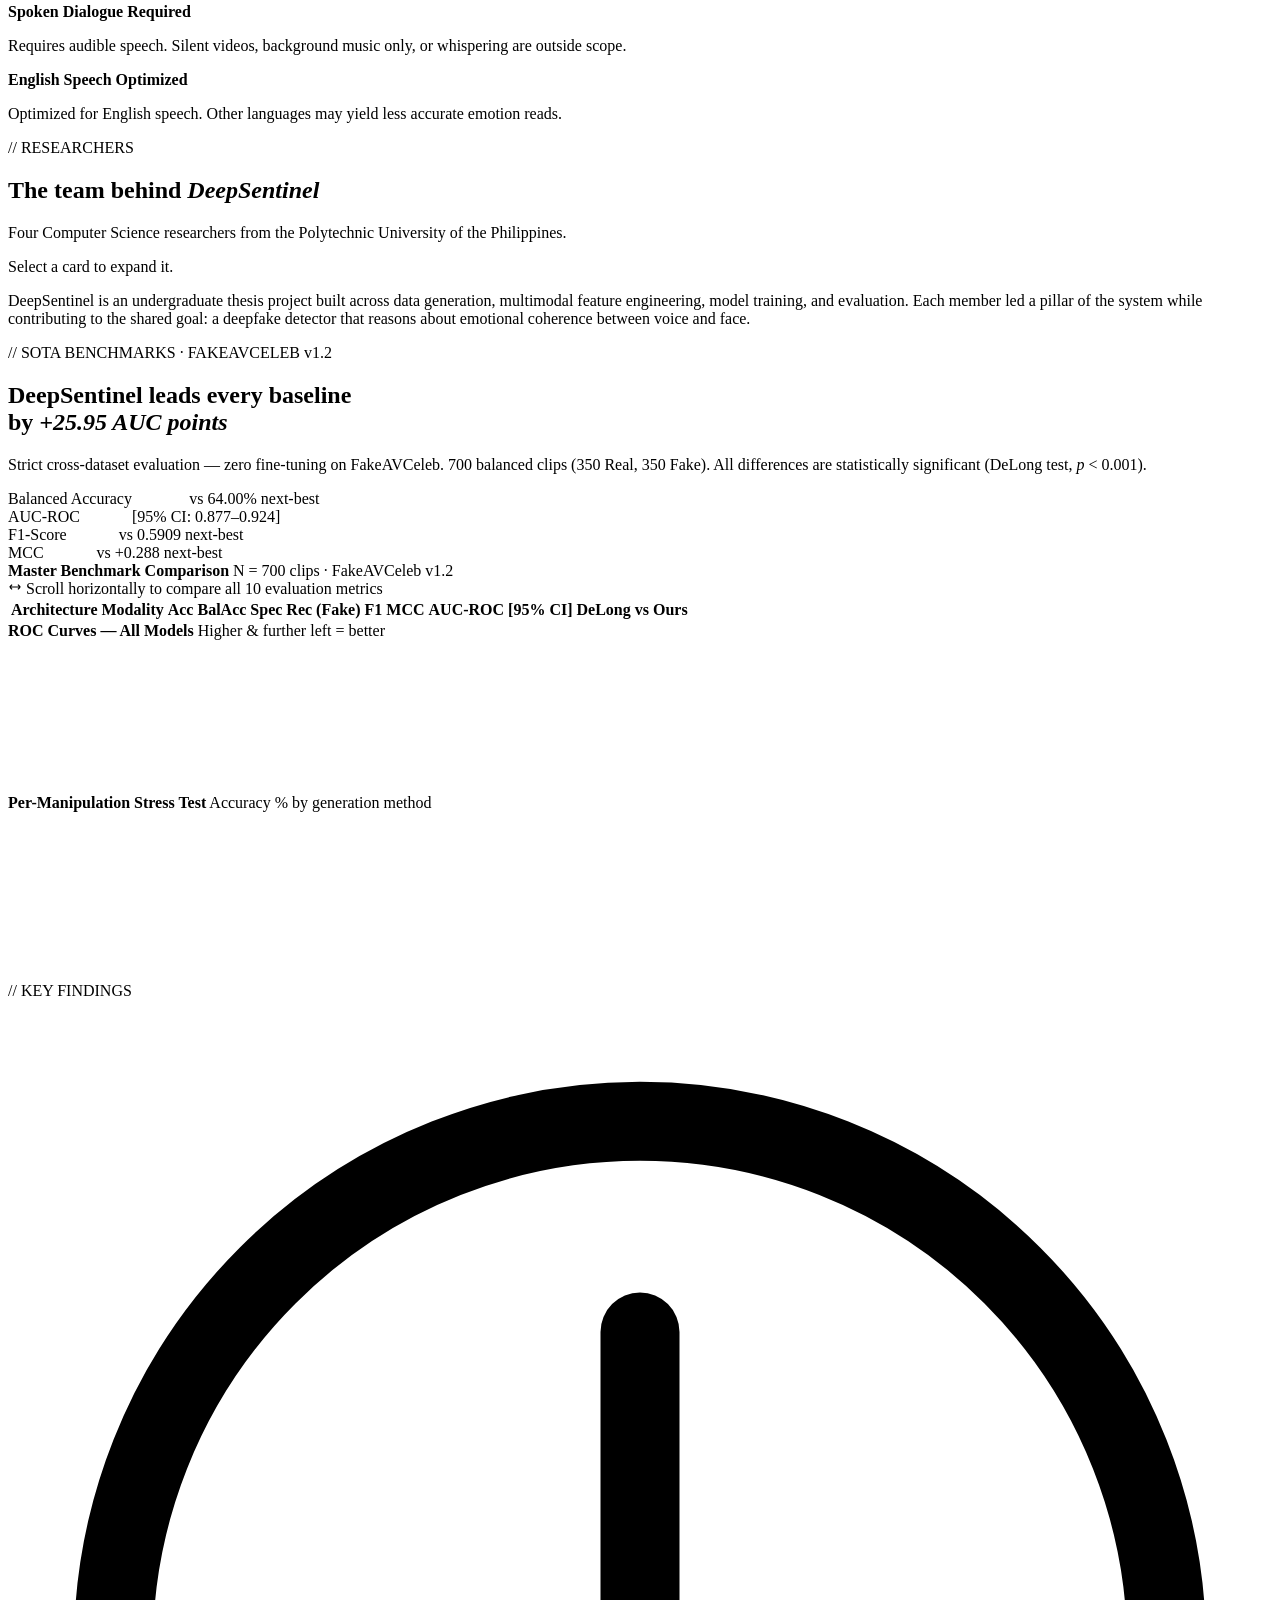
==== commit aef3c897: "feat(privacy): enforce zero-retention ephemeral privacy policy for all user uploads and artifacts" ====
--- a/webapp/static/index.html
+++ b/webapp/static/index.html
@@ -163,6 +163,10 @@
             <h3>Drop your video here</h3>
             <p class="muted">or click to browse files</p>
             <p class="hint">Up to 10 minutes · MP4, MOV, WEBM</p>
+            <div class="privacy-badge">
+              <svg width="12" height="12" viewBox="0 0 24 24" fill="none" stroke="currentColor" stroke-width="2" stroke-linecap="round" stroke-linejoin="round"><rect x="3" y="11" width="18" height="11" rx="2" ry="2"/><path d="M7 11V7a5 5 0 0 1 10 0v4"/></svg>
+              <span>Zero Retention: Videos are analyzed transiently and never stored</span>
+            </div>
           </div>
           <div class="dz-file" hidden>
             <span class="dz-icon">
